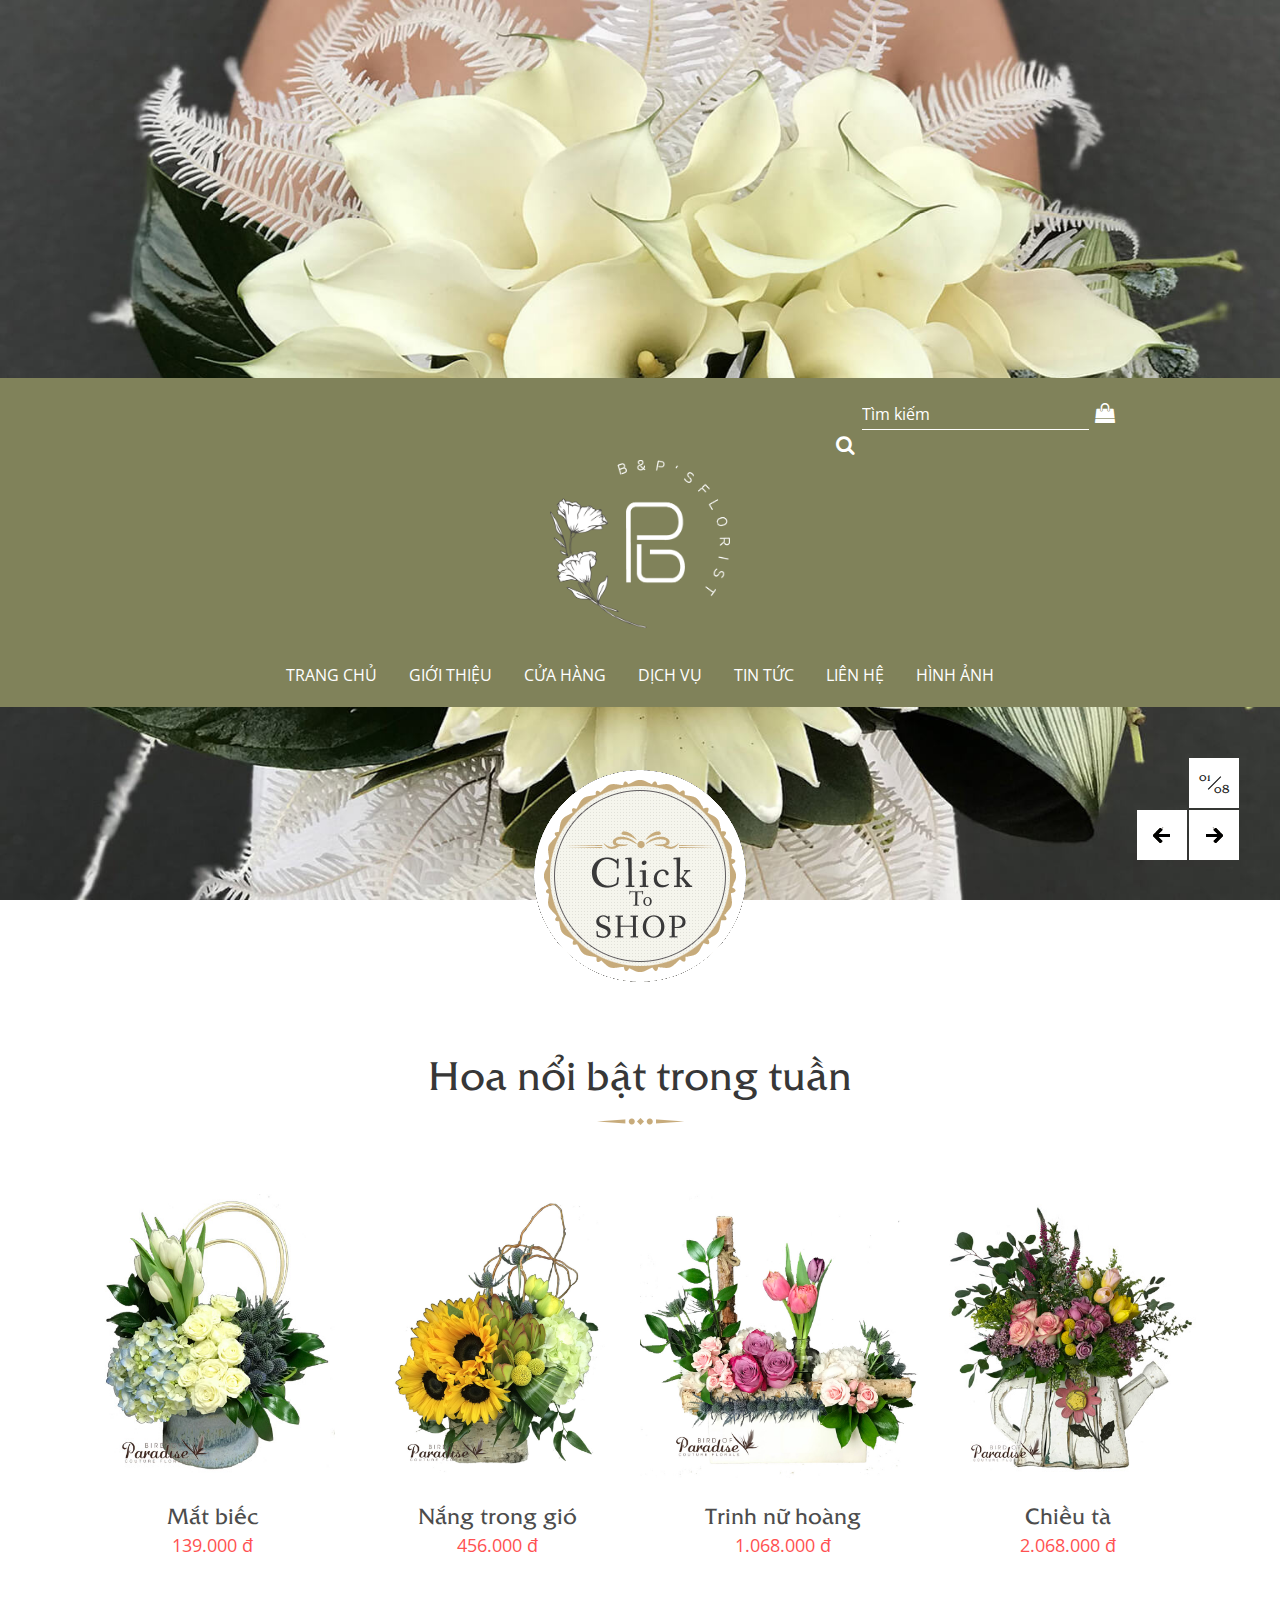
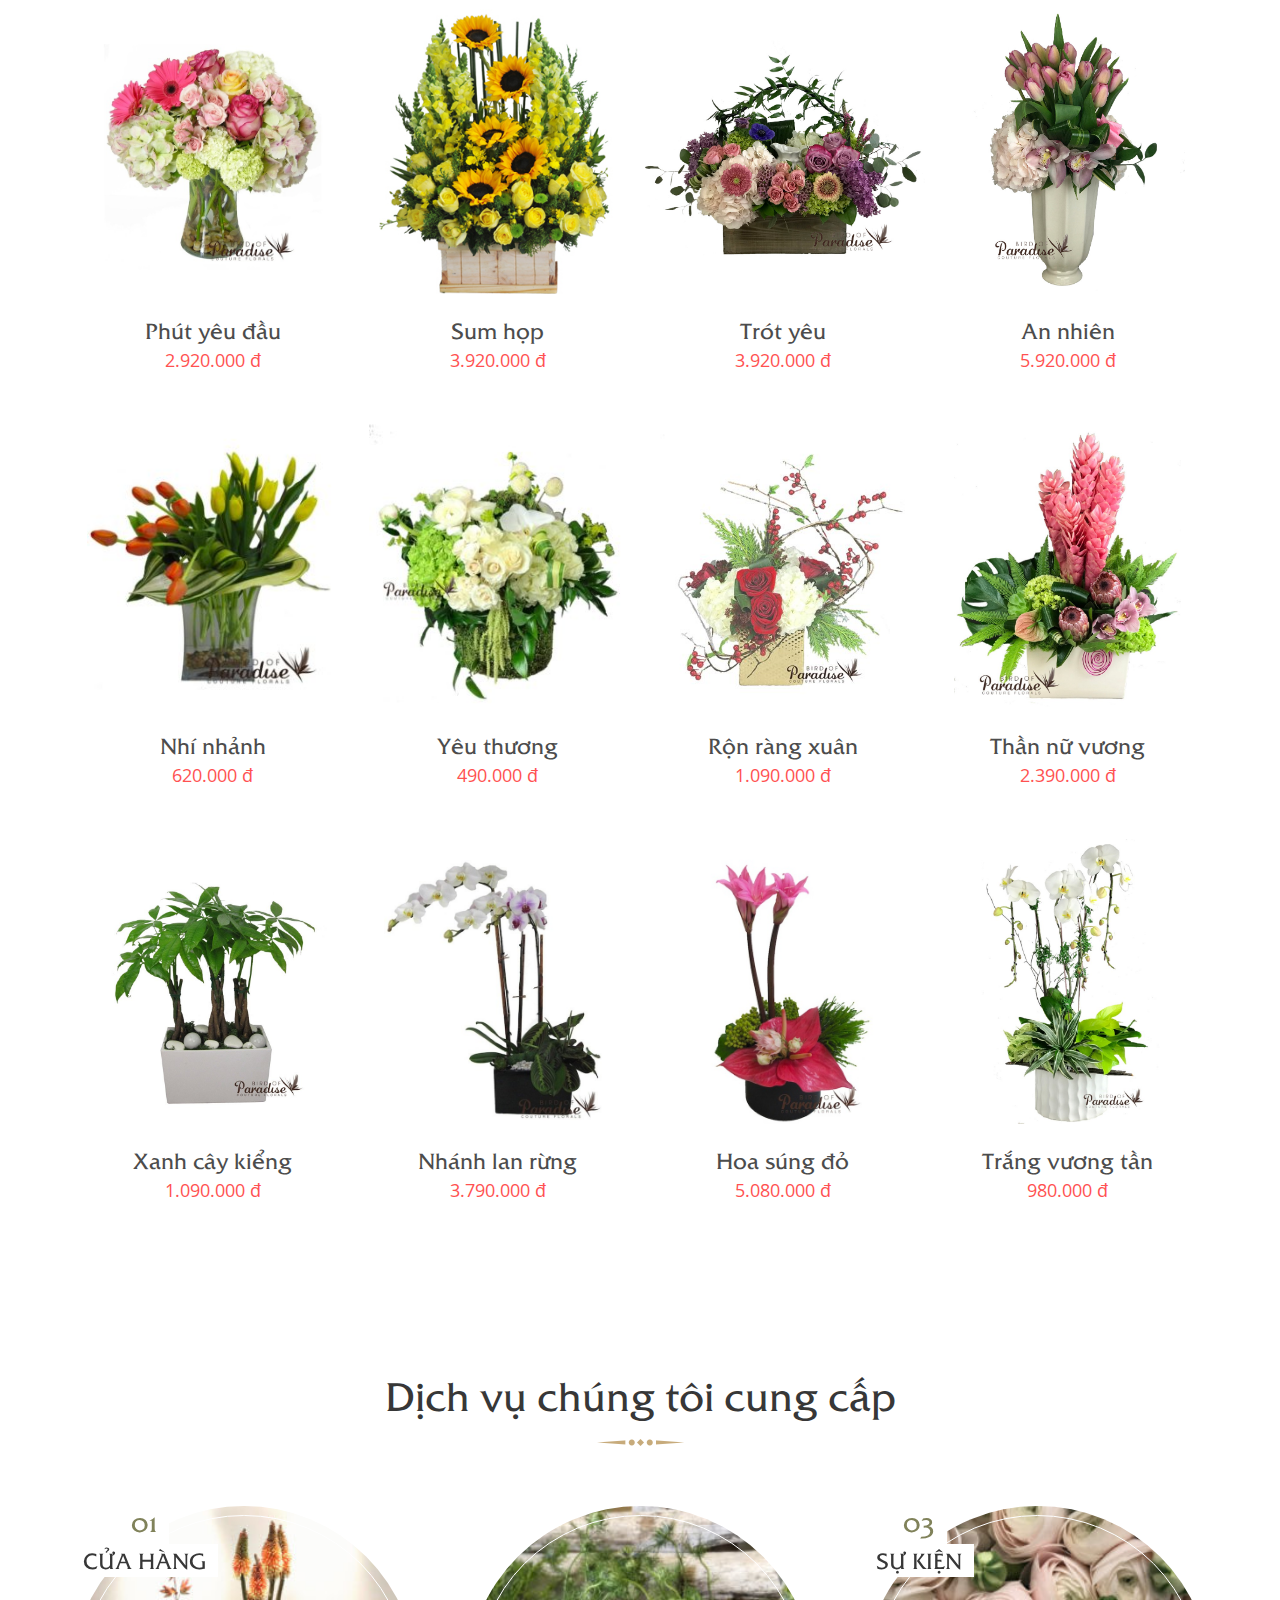
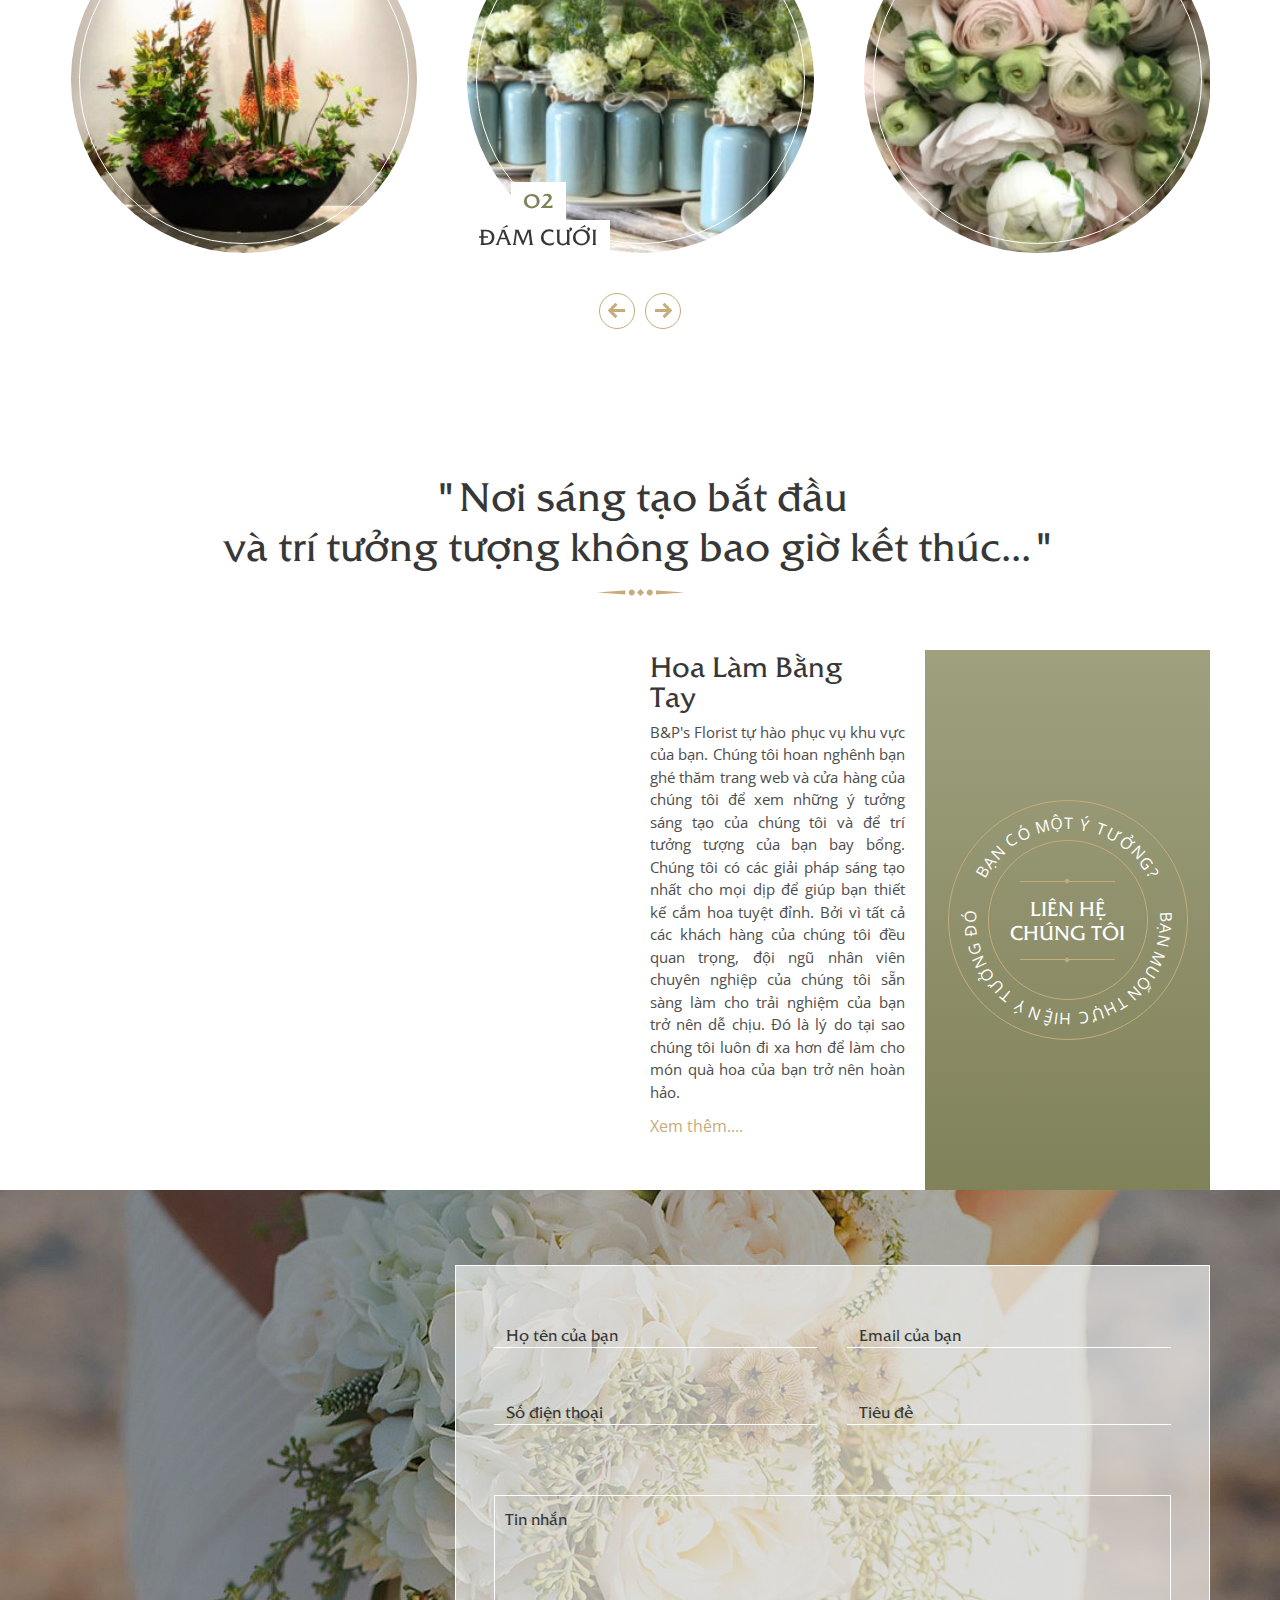
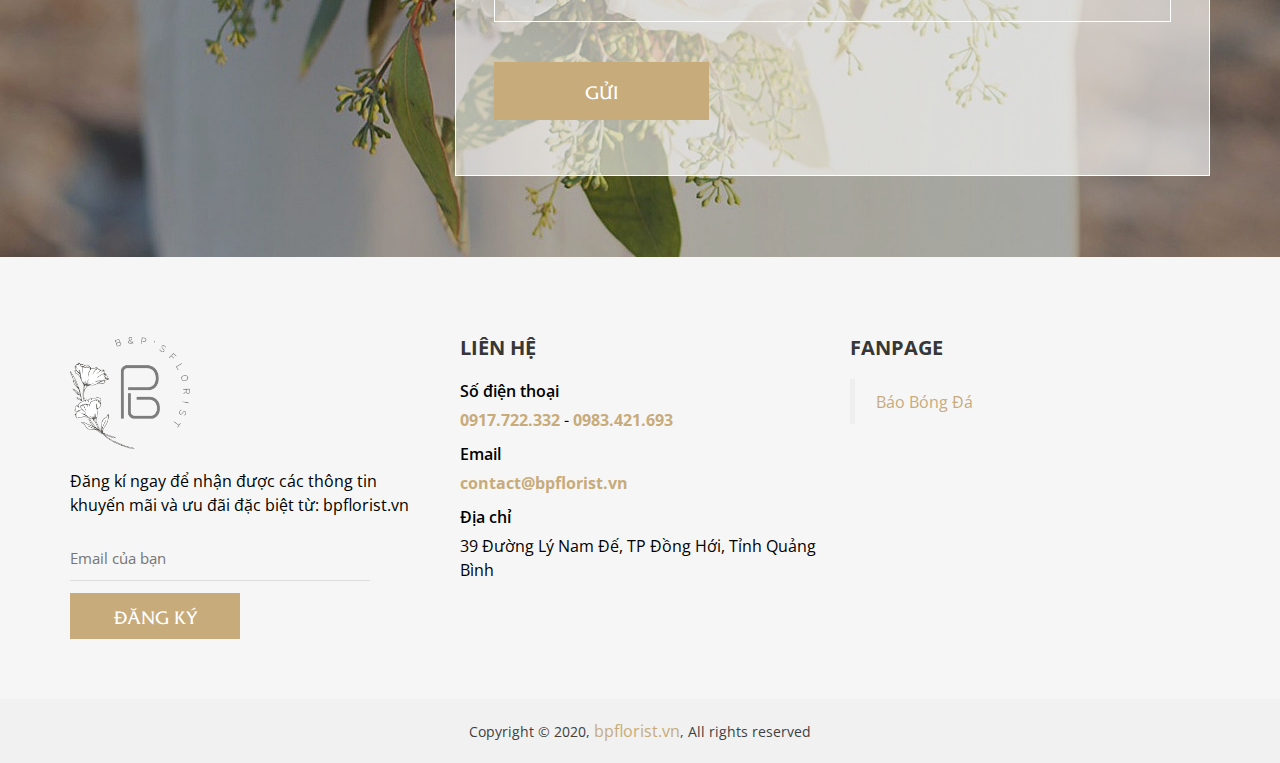
==== index.html @ 652dc24e "commit file len" ====
<!DOCTYPE html>
<html lang="en">
	
	<head>
		
		<meta charset="UTF-8">
<meta name="viewport" content="width=device-width, initial-scale=1.0">
<meta http-equiv="X-UA-Compatible" content="ie=edge">
<title>Home - B&P's Florist</title>
<link rel="icon" href="./favicon.ico" />
		<link href="https://fonts.googleapis.com/css?family=Open+Sans:300,300i,400,400i,600,700&display=swap&subset=vietnamese" rel="stylesheet">
<link rel="stylesheet" href="assets/css/slick.css" />
<link rel="stylesheet" href="assets/css/jquery.fancybox.min.css" />
<link rel="stylesheet" href="assets/css/owl.carousel.min.css" />
<link rel="stylesheet" href="assets/css/owl.theme.default.min.css" />
<!-- <link rel="stylesheet" href="assets/css/magnific-popup.css" /> -->
<link rel="stylesheet" href="assets/fonts/icons-custom/css/icons.css" />
<link rel="stylesheet" href="assets/css/vendor.css" />
<link rel="stylesheet" href="assets/css/main.css" />
	</head>

	<body>	
  <div class="page-wrap">
    
    <div id="header">
      <div id="banner-slider" class="banner-slider">
	<div class="list-banner-slider owl-carousel owl-theme" data-total="8">
		<div class="item-banner-slider">
			<div class="item-img" style="background-image: url(assets/images/banner-home/Slider1.jpg);">
			</div>
		</div>
		<div class="item-banner-slider">
			<div class="item-img" style="background-image: url(assets/images/banner-home/Slider2.jpg);">
			</div>
		</div>
		<div class="item-banner-slider">
			<div class="item-img" style="background-image: url(assets/images/banner-home/Slider3.jpg);">
			</div>
		</div>
		<div class="item-banner-slider">
			<div class="item-img" style="background-image: url(assets/images/banner-home/Slider4.jpg);">
			</div>
		</div>
		<div class="item-banner-slider">
			<div class="item-img" style="background-image: url(assets/images/banner-home/Slider5.jpg);">
			</div>
		</div>
		<div class="item-banner-slider">
			<div class="item-img" style="background-image: url(assets/images/banner-home/Slider6.jpg);">
			</div>
		</div>
		<div class="item-banner-slider">
			<div class="item-img" style="background-image: url(assets/images/banner-home/Slider7.jpg);">
			</div>
		</div>
		<div class="item-banner-slider">
			<div class="item-img" style="background-image: url(assets/images/banner-home/Slider8.jpg);">
			</div>
		</div>
	</div>
</div>
      <div class="head-page ">
  	<div class="container">
  		<div class="head-top d-flex flex-center">
  			<div class="logo-mobile hidden-pc">
  				<a href="#">
  					<img src="assets/images/logo-circle.png" alt="">
  				</a>
  			</div>
  			<div class="search-shop-info d-flex">
  				<div class="group-search">
  					<form action="">
  						<input class="input-search" type="search" placeholder="Tìm kiếm" value="" name="s">
  						<button type="submit" value="Search" class="btn-search">
  							<i class="icons icon-search"></i>
  						</button>
  					</form>
  				</div>
  				<a href="#" class="shopping" title="Giỏ hàng">
  					<i class="icons icon-shopping-bag"></i>
  				</a>
  				<!-- <a href="#" class="info-user">
  					<i class="icons icon-user-circle-o"></i>
  				</a> -->
  			</div>

  		</div>
  		<div class="logo-pc text-center hidden-m">
  			<a href="#">
  				<img src="assets/images/logo-circle.png" alt="">
  			</a>
  		</div>
  		<div class="logo-scroll">
  			<a href="#">
  				<img src="assets/images/logo-circle.png" alt="">
  			</a>
  		</div>
			<nav class="head-menu">
				<span class="button-menu-mobile  hidden-pc">
					<i class="icons icon-menu"></i>
				</span>
				<ul class="head-menu-ul f-open-sans">
					<li class="menu-item">
						<a href="#" class="link-parent linear-3s text-uppercase">Trang chủ</a>
					</li>
					<li class="menu-item">
						<a href="#about" class="link-parent linear-3s text-uppercase">Giới thiệu</a>
					</li>
					<li class="menu-item menu-item-has-child">
						<a href="#" class="link-parent linear-3s text-uppercase">Cửa hàng</a>
						<span class="submenu-plus">
							<i class="icons icon-plus-circled"></i>
							<i class="icons icon-minus-circled"></i>
						</span>
						<ul class="sub-menu">
							<li class="menu-item">
								<a href="#" class="text-uppercase">Sinh nhật</a>
							</li>
							<li class="menu-item">
								<a href="#" class="text-uppercase">Giáng sinh</a>
							</li>
							<li class="menu-item">
								<a href="#" class="text-uppercase">Lam tinh khôi</a>
							</li>
							<li class="menu-item">
								<a href="#" class="text-uppercase">Tối thăng hoa</a>
							</li>
							<li class="menu-item">
								<a href="#" class="text-uppercase">Hồng phát</a>
							</li>
							<li class="menu-item">
								<a href="#" class="text-uppercase">Thôi nôi</a>
							</li>
							<li class="menu-item">
								<a href="#" class="text-uppercase">Sắc tím hồng</a>
							</li>
							<li class="menu-item">
								<a href="#" class="text-uppercase">Nắng chiều buông</a>
							</li>
						</ul>
					</li>
					<li class="menu-item">
						<a href="#services" class="link-parent linear-3s text-uppercase">Dịch vụ</a>
					</li>
					<li class="menu-item">
						<a href="#" class="link-parent linear-3s text-uppercase">Tin tức</a>
					</li>
					<li class="menu-item">
						<a href="#contact" class="link-parent linear-3s text-uppercase">Liên hệ</a>
					</li>
					<li class="menu-item">
						<a href="#" class="link-parent linear-3s text-uppercase">Hình ảnh</a>
					</li>
				</ul>
			</nav>
  	</div>
</div>

    </div>
    <div class="click-to-shop text-center">
	<div class="container">
		<a href="/products.html" class="link-to-shop">
			
		</a>
	</div>
</div>
  	<div class="content-sort">
  		<section id="lasted-post" class="section lasted-post">
	<div id="awe-lasted-post" class="aw-section section-wrap">
		<div class="container">
			<div class="title text-center awe-header">
	      <h2 class="title-text f-utm-gods-word">Hoa nổi bật trong tuần</h2>
	      <div class="line-title"></div>
	  	</div>

	  	<div class="latest-post-content">
				<div class="col-xs-6 col-md-3 lated-flower">
					<a href="/abc">
						<div class="item-flower text-center">
						<div class="image-wrap">
							<img src="assets/images/product-home/1487M.jpg" alt="">
							<div class="icon linear-3s">
								<spanpan class="zoom popup-with-zoom-anim view"  data-effect="mfp-zoom-in"><i class="icons icon-eye"></i></spaspan>
							</div>
							<div class="mark linear-3s"></div>
						</div>
						<div class="caption linear-3s">
							<p class="big f-utm-gods-word">Mắt biếc</p>
							<div class="lasted-price ">139.000 đ</div>
						</div>
					</div>
					</a>
				</div>
				<!-- @ import popup/product -->

				<div class="col-xs-6 col-md-3 lated-flower">
					<a href="#cde">
						<div class="item-flower text-center">
							<div class="image-wrap">
								<img src="assets/images/product-home/1555M-776x1024.jpg" alt="">
								<div class="icon linear-3s">
									<span class="zoom popup-with-zoom-anim view"  data-effect="mfp-zoom-in"><i class="icons icon-eye"></i></span>
								</div>
								<div class="mark linear-3s"></div>
							</div>
							<div class="caption linear-3s">
								<p class="big f-utm-gods-word">Nắng trong gió</p>
								<div class="lasted-price ">456.000 đ</div>
							</div>
						</div>
					</a>
				</div>

				<div class="col-xs-6 col-md-3 lated-flower">
					<a href="#iii">
						<div class="item-flower text-center">
							<div class="image-wrap">
								<img src="assets/images/product-home/1496M.jpg" alt="">
								<div class="icon linear-3s">
									<span class="zoom popup-with-zoom-anim view" ><i class="icons icon-eye"></i></span>
								</div>
								<div class="mark linear-3s"></div>
							</div>
							<div class="caption linear-3s">
								<p class="big f-utm-gods-word">Trinh nữ hoàng</p>
								<div class="lasted-price ">1.068.000 đ</div>
							</div>
						</div>
					</a>
				</div>
				<div class="col-xs-6 col-md-3 lated-flower">
					<div class="item-flower text-center">
						<div class="image-wrap">
							<img src="assets/images/product-home/1478M.jpg" alt="">
							<div class="icon linear-3s">
								<span class="zoom popup-with-zoom-anim view"><i class="icons icon-eye"></i></span>
							</div>
							<div class="mark linear-3s"></div>
						</div>
						<div class="caption linear-3s">
							<p class="big f-utm-gods-word">Chiều tà</p>
							<div class="lasted-price ">2.068.000 đ</div>
						</div>
					</div>
				</div>

				<div class="col-xs-6 col-md-3 lated-flower">
					<div class="item-flower text-center">
						<div class="image-wrap">
							<img src="assets/images/product-home/products-115.jpg" alt="">
							<div class="icon linear-3s">
								<span class="zoom popup-with-zoom-anim view"><i class="icons icon-eye"></i></span>
							</div>
							<div class="mark linear-3s"></div>
						</div>
						<div class="caption linear-3s">
							<p class="big f-utm-gods-word">Phút yêu đầu</p>
							<div class="lasted-price ">2.920.000 đ</div>
						</div>
					</div>
				</div>

				<div class="col-xs-6 col-md-3 lated-flower">
					<div class="item-flower text-center">
						<div class="image-wrap">
							<img src="assets/images/product-home/4520_shop-hoa-tuoi.jpg" alt="">
							<div class="icon linear-3s">
								<span class="zoom popup-with-zoom-anim view"><i class="icons icon-eye"></i></span>
							</div>
							<div class="mark linear-3s"></div>
						</div>
						<div class="caption linear-3s">
							<p class="big f-utm-gods-word">Sum họp</p>
							<div class="lasted-price ">3.920.000 đ</div>
						</div>
					</div>
				</div>

				<div class="col-xs-6 col-md-3 lated-flower">
					<div class="item-flower text-center">
						<div class="image-wrap">
							<img src="assets/images/product-home/1581M.jpg" alt="">
							<div class="icon linear-3s">
								<span class="zoom popup-with-zoom-anim view"><i class="icons icon-eye"></i></span>
							</div>
							<div class="mark linear-3s"></div>
						</div>
						<div class="caption linear-3s">
							<p class="big f-utm-gods-word">Trót yêu</p>
							<div class="lasted-price ">3.920.000 đ</div>
						</div>
					</div>
				</div>

				<div class="col-xs-6 col-md-3 lated-flower">
					<div class="item-flower text-center">
						<div class="image-wrap">
							<img src="assets/images/product-home/1576M.jpg" alt="">
							<div class="icon linear-3s">
								<span class="zoom popup-with-zoom-anim view"><i class="icons icon-eye"></i></span>
							</div>
							<div class="mark linear-3s"></div>
						</div>
						<div class="caption linear-3s">
							<p class="big f-utm-gods-word">An nhiên</p>
							<div class="lasted-price ">5.920.000 đ</div>
						</div>
					</div>
				</div>


				<div class="col-xs-6 col-md-3 lated-flower">
					<div class="item-flower text-center">
						<div class="image-wrap">
							<img src="assets/images/product-home/products-228-2-264x300.jpg" alt="">
							<div class="icon linear-3s">
								<span class="zoom popup-with-zoom-anim view"><i class="icons icon-eye"></i></span>
							</div>
							<div class="mark linear-3s"></div>
						</div>
						<div class="caption linear-3s">
							<p class="big f-utm-gods-word">Nhí nhảnh</p>
							<div class="lasted-price ">620.000 đ</div>
						</div>
					</div>
				</div>

				<div class="col-xs-6 col-md-3 lated-flower">
					<div class="item-flower text-center">
						<div class="image-wrap">
							<img src="assets/images/product-home/9882L-295x327.jpg" alt="">
							<div class="icon linear-3s">
								<span class="zoom popup-with-zoom-anim view"><i class="icons icon-eye"></i></span>
							</div>
							<div class="mark linear-3s"></div>
						</div>
						<div class="caption linear-3s">
							<p class="big f-utm-gods-word">Yêu thương</p>
							<div class="lasted-price ">490.000 đ</div>
						</div>
					</div>
				</div>

				<div class="col-xs-6 col-md-3 lated-flower">
					<div class="item-flower text-center">
						<div class="image-wrap">
							<img src="assets/images/product-home/products-Christmas_Twist_5a31ea9ca78d5.jpg" alt="">
							<div class="icon linear-3s">
								<span class="zoom popup-with-zoom-anim view"><i class="icons icon-eye"></i></span>
							</div>
							<div class="mark linear-3s"></div>
						</div>
						<div class="caption linear-3s">
							<p class="big f-utm-gods-word">Rộn ràng xuân</p>
							<div class="lasted-price ">1.090.000 đ</div>
						</div>
					</div>
				</div>

				<div class="col-xs-6 col-md-3 lated-flower">
					<div class="item-flower text-center">
						<div class="image-wrap">
							<img src="assets/images/product-home/0523L.jpg" alt="">
							<div class="icon linear-3s">
								<span class="zoom popup-with-zoom-anim view"><i class="icons icon-eye"></i></span>
							</div>
							<div class="mark linear-3s"></div>
						</div>
						<div class="caption linear-3s">
							<p class="big f-utm-gods-word">Thần nữ vương</p>
							<div class="lasted-price ">2.390.000 đ</div>
						</div>
					</div>
				</div>

				<div class="col-xs-6 col-md-3 lated-flower">
					<div class="item-flower text-center">
						<div class="image-wrap">
							<img src="assets/images/product-home/products-Tri_Money_Tree_C_5348868b57c8b-2.jpg" alt="">
							<div class="icon linear-3s">
								<span class="zoom popup-with-zoom-anim view"><i class="icons icon-eye"></i></span>
							</div>
							<div class="mark linear-3s"></div>
						</div>
						<div class="caption linear-3s">
							<p class="big f-utm-gods-word">Xanh cây kiểng</p>
							<div class="lasted-price ">1.090.000 đ</div>
						</div>
					</div>
				</div>

				<div class="col-xs-6 col-md-3 lated-flower">
					<div class="item-flower text-center">
						<div class="image-wrap">
							<img src="assets/images/product-home/products-250-2.jpg" alt="">
							<div class="icon linear-3s">
								<span class="zoom popup-with-zoom-anim view"><i class="icons icon-eye"></i></span>
							</div>
							<div class="mark linear-3s"></div>
						</div>
						<div class="caption linear-3s">
							<p class="big f-utm-gods-word">Nhánh lan rừng</p>
							<div class="lasted-price ">3.790.000 đ</div>
						</div>
					</div>
				</div>

				<div class="col-xs-6 col-md-3 lated-flower">
					<div class="item-flower text-center">
						<div class="image-wrap">
							<img src="assets/images/product-home/products-157-2.jpg" alt="">
							<div class="icon linear-3s">
								<span class="zoom popup-with-zoom-anim view"><i class="icons icon-eye"></i></span>
							</div>
							<div class="mark linear-3s"></div>
						</div>
						<div class="caption linear-3s">
							<p class="big f-utm-gods-word">Hoa súng đỏ</p>
							<div class="lasted-price ">5.080.000 đ</div>
						</div>
					</div>
				</div>

				<div class="col-xs-6 col-md-3 lated-flower">
					<div class="item-flower text-center">
						<div class="image-wrap">
							<img src="assets/images/product-home/0507L.jpg" alt="">
							<div class="icon linear-3s">
								<span class="zoom popup-with-zoom-anim view"><i class="icons icon-eye"></i></span>
							</div>
							<div class="mark linear-3s"></div>
						</div>
						<div class="caption linear-3s">
							<p class="big f-utm-gods-word">Trắng vương tần</p>
							<div class="lasted-price ">980.000 đ</div>
						</div>
					</div>
				</div>

			</div>

		</div>
	</div>
</section>
  		<section id="services" class="section services">
	<div id="awe-services" class="aw-section section-wrap">
		<div class="container">
			<div class="title text-center awe-header">
	      <h2 class="title-text f-utm-gods-word">Dịch vụ chúng tôi cung cấp</h2>
	      <div class="line-title"></div>
	  	</div>
	  	<div class="list-services owl-carousel owl-theme">

	  		<div class="item-services">
	  			<a href="#">
	  				<div class="image-sv">
		  				<img class="img-circle" src="assets/images/service-home/Corp04a-295x295.jpg" alt="">
		  			</div>
		  			<div class="caption-sv f-utm-gods-word text-center">
		  				<p class="number-item-sv">01</p>
		  				<h3 class="name-item-sv text-uppercase">Cửa Hàng</h3>
		  			</div>
	  			</a>
	  		</div>

	  		<div class="item-services">
	  			<a href="#">
	  				<div class="image-sv">
		  				<img class="img-circle" src="assets/images/service-home/Events03-1-295x295.jpg" alt="">
		  			</div>
		  			<div class="caption-sv f-utm-gods-word text-center">
		  				<p class="number-item-sv">02</p>
		  				<h3 class="name-item-sv text-uppercase">Đám Cưới</h3>
		  			</div>
	  			</a>
	  		</div>

	  		<div class="item-services">
	  			<div class="image-sv">
	  				<img class="img-circle" src="assets/images/service-home/shop01-1-295x295.jpg" alt="">
	  			</div>
	  			<div class="caption-sv f-utm-gods-word text-center">
	  				<p class="number-item-sv">03</p>
	  				<h3 class="name-item-sv text-uppercase">Sự Kiện</h3>
	  			</div>
	  		</div>

	  		<div class="item-services">
	  			<div class="image-sv">
	  				<img class="img-circle" src="assets/images/service-home/Wrap05b-1-295x295.jpg" alt="">
	  			</div>
	  			<div class="caption-sv f-utm-gods-word text-center">
	  				<p class="number-item-sv">04</p>
	  				<h3 class="name-item-sv text-uppercase">Công Ty</h3>
	  			</div>
	  		</div>

	  		<div class="item-services">
	  			<div class="image-sv">
	  				<img class="img-circle" src="assets/images/service-home/Holiday06-295x295.jpg" alt="">
	  			</div>
	  			<div class="caption-sv f-utm-gods-word text-center">
	  				<p class="number-item-sv">05</p>
	  				<h3 class="name-item-sv text-uppercase">Bó Hoa</h3>
	  			</div>
	  		</div>

	  		<div class="item-services">
	  			<div class="image-sv">
	  				<img class="img-circle" src="assets/images/service-home/wedding02-295x295.jpg" alt="">
	  			</div>
	  			<div class="caption-sv f-utm-gods-word text-center">
	  				<p class="number-item-sv">06</p>
	  				<h3 class="name-item-sv text-uppercase">Lễ Hội</h3>
	  			</div>
	  		</div>

	  		<div class="item-services">
	  			<div class="image-sv">
	  				<img class="img-circle" src="assets/images/service-home/Delivery07grey-295x295.jpg" alt="">
	  			</div>
	  			<div class="caption-sv f-utm-gods-word text-center">
	  				<p class="number-item-sv">07</p>
	  				<h3 class="name-item-sv text-uppercase">Giao Hàng</h3>
	  			</div>
	  		</div>

	  	</div>
		</div>
	</div>
</section>
  		<section class="section about" id="about">
	<div id="awe-about" class="aw-section section-wrap">
		<div class="container">
			<div class="title text-center awe-header">
	      <h2 class="title-text f-utm-gods-word">"Nơi sáng tạo bắt đầu<br> và trí tưởng tượng không bao giờ kết thúc..."</h2>
	      <div class="line-title"></div>
	  	</div>
			<div class="about-content">
				<div class="about-video">
					<div class="embed-responsive">
						<iframe class="embed-responsive-item" src="//www.youtube.com/embed/HeMQYr7pz-o?rel=0" frameborder="0" allowfullscreen></iframe>
					</div>
				</div>
				<div class="about-content-text">
					<div class="text-wrap">
						<h5 class="">Hoa Làm Bằng Tay</h5>
						<p class="about-text-des">
							B&P's Florist tự hào phục vụ khu vực của bạn. Chúng tôi hoan nghênh bạn ghé thăm trang web và cửa hàng của chúng tôi để xem những ý tưởng sáng tạo của chúng tôi và để trí tưởng tượng của bạn bay bổng. Chúng tôi có các giải pháp sáng tạo nhất cho mọi dịp để giúp bạn thiết kế cắm hoa tuyệt đỉnh. Bởi vì tất cả các khách hàng của chúng tôi đều quan trọng, đội ngũ nhân viên chuyên nghiệp của chúng tôi sẵn sàng làm cho trải nghiệm của bạn trở nên dễ chịu. Đó là lý do tại sao chúng tôi luôn đi xa hơn để làm cho món quà hoa của bạn trở nên hoàn hảo.
						</p>
						<a href="#">Xem thêm....</a>
					</div>
					<div class="about-to-contact d-flex">
						<a href="#contact" class="text-uppercase">
		          <p id="contact-up" class="contact-up text-ci text-ci-1">BẠN CÓ MỘT Ý TƯỞNG?</p>
		          <p id="contact-sub" class="contact-sub text-ci text-ci-2">BẠN MUỐN THỰC HIỆN Ý TƯỞNG ĐÓ</p>                                            
		          <div class="text-italic">
		          <h6>
		              <span class="contact-title center-ci">Liên hệ chúng tôi</span>
		              <span class="line line-1"></span>
		              <span class="line line-2"></span>
		          </h6>
		          </div>
	      		</a>
					</div>
				</div>
			</div>
		</div>
	</div>
</section>

  		<section id="contact" class="section contact">
	<div id="awe-contact" class="aw-section section-wrap awe-background">
		<div class="container">
			<div class="contact-row row">
				
				<div class="col-sm-4 col-md-4 ct-left">
					<div class="contact-address">
						<div class="gmap_canvas">
							<iframe width="100%" height="511" id="gmap_canvas" src="https://maps.google.com/maps?q=18%20l%C3%BD%20nam%20%C4%91%E1%BA%BF%2C%20%C4%91%E1%BB%93ng%20h%E1%BB%9Bi%2C%20qu%E1%BA%A3ng%20b%C3%ACnh&t=k&z=17&ie=UTF8&iwloc=&output=embed" frameborder="0" scrolling="no" marginheight="0" marginwidth="0">
							</iframe>
						</div>
					</div>
				</div>
				
				<div class="col-sm-8 col-md-8 ct-right">
					<div class="contact-form-data">
						<form action="">

							<div class="row">
								<div class="col-sm-6">
									<div class="form-group">
								    <input type="text" class="form-control" name="full_name" id="" required="true" placeholder="Họ tên của bạn">
								  </div>
								</div>
								<div class="col-sm-6">
									<div class="form-group">
								    <input type="email" class="form-control" name="last_name" id="" required="true" placeholder="Email của bạn">
								  </div>
								</div>
							</div>

							<div class="row">
								<div class="col-sm-6">
									<div class="form-group">
								    <input type="tel" class="form-control" name="last_name" id="" required="true" placeholder="Số điện thoại">
								  </div>
								</div>
								<div class="col-sm-6">
									<div class="form-group">
								    <input type="text" class="form-control" name="first_name" id="" required="true" placeholder="Tiêu đề">
								  </div>
								</div>
							</div>

							<div class="form-group">
		            <textarea class="form-control" name="your-message" rows="10" class="w" required="true" aria-invalid="false" placeholder="Tin nhắn"></textarea>
		          </div>
							
						  <button type="submit" class="btn btn-primary linear-3s">Gửi</button>
						</form>
					</div>
				</div>
			</div>
		</div>
	</div>
</section>
      
  	</div>
  </div>
	<footer id="footer">
  
  <div class="footer-top section-pb section-pt-60">
  	<div class="container">
  		<div class="row">
  			<div class="col-sm-6 col-md-4">
  				<div class="widget-footer footer-subscribe">
  					<div class="footer-logo">
  						<a href="#">
	  						<img src="assets/images/logo-circle-bk.png" alt="">
	  					</a>
  					</div>
  					<p class="txt-subscribe">Đăng kí ngay để nhận được các thông tin khuyến mãi và ưu đãi đặc biệt từ: bpflorist.vn</p>
  					<div class="footer-newsletter">
  						<input type="text" placeholder="Email của bạn" class="text-newsletter">
  						<input type="submit" value="Đăng ký" class="btn btn-register">
  					</div>
  				</div>
  			</div>
  			<div class="col-sm-6 col-md-4">
  				<div class="widget-footer footer-contact">
  					<h6 class="title-widget text-uppercase f-open-sans">Liên hệ</h6>
  					<ul class="list-footer-contact">
  						<li>
  							<label>Số điện thoại</label>
  							<a href="tel:0917722332">0917.722.332</a> -  <a href="tel:0983421693">0983.421.693</a>
  						</li>
  						<li>
  							<label>Email</label>
  							<a href="#">contact@bpflorist.vn</a>
  						</li>
  						<li>
  							<label>Địa chỉ</label>
  							<p href="#">39 Đường Lý Nam Đế, TP Đồng Hới, Tỉnh Quảng Bình</p>
  						</li>
  					</ul>
  				</div>
  			</div>

  			<div class="col-sm-12 col-md-4">
  				<div class="widget-footer footer-fanpage">
  					<h6 class="title-widget text-uppercase f-open-sans">Fanpage</h6>
  					<div class="box-main-fanpage">
  						<div class="fb-page" data-href="https://www.facebook.com/BaoBongDa/" data-tabs="timeline" data-width="" data-height="300" data-small-header="true" data-adapt-container-width="true" data-hide-cover="false" data-show-facepile="true"><blockquote cite="https://www.facebook.com/BaoBongDa/" class="fb-xfbml-parse-ignore"><a href="https://www.facebook.com/BaoBongDa/">Báo Bóng Đá</a></blockquote></div>
  					</div>
  				</div>
  			</div>
  		</div>
  	</div>
  </div>
  <div class="footer-bottom">
  	<div class="container">
	    <div class="row">
	    	<div class="col-sm-12">
	    		<p class="copyright text-center">Copyright © 2020, <a href="#">bpflorist.vn</a>, All rights reserved</p>
	    	</div>
	    </div>
	  </div>
  </div>
</footer>
<a id="scrollUp" class="linear-3s" ><i class="icons icon-up-open"></i></a>
  <script src="assets/js/jquery-3.4.1.min.js"></script>
<script src="assets/js/jquery.fancybox.min.js"></script>
<script src="assets/js/circletype.min.js"></script>
<script src="assets/js/isotope.pkgd.min.js"></script>
<script src="assets/js/jquery.easing.min.js"></script>
<script src="assets/js/slick.min.js"></script>
<script src="assets/js/owl.carousel.min.js"></script>
<!-- <script src="assets/js/jquery.magnific-popup.min.js"></script> -->
<!-- <script src="assets/js/vendor.js"></script> -->
<script src="assets/js/app.js"></script>


  <script>
    /*==============================
        cycle text contact
    ==============================*/

    const contact_up = new CircleType(document.getElementById('contact-up')).radius(110);
    const contact_sub = new CircleType(document.getElementById('contact-sub')).radius(110);

    // social
    // const follow_1 = new CircleType(document.getElementById('follow_1')).radius(46);
    // const contact_1 = new CircleType(document.getElementById('contact_1')).radius(42);

    // const follow_2 = new CircleType(document.getElementById('follow_2')).radius(46);
    // const contact_2 = new CircleType(document.getElementById('contact_2')).radius(42);

    // const follow_3 = new CircleType(document.getElementById('follow_3')).radius(46);
    // const contact_3= new CircleType(document.getElementById('contact_3')).radius(42);
  </script>

  <div id="fb-root"></div>
  <script async defer crossorigin="anonymous" src="https://connect.facebook.net/vi_VN/sdk.js#xfbml=1&version=v5.0"></script>
	</body>
</html>
---- assets/fonts/icons-custom/css/icons.css ----
@font-face {
  font-family: 'icons';
  src: url('../font/icons.eot?54293209');
  src: url('../font/icons.eot?54293209#iefix') format('embedded-opentype'),
       url('../font/icons.woff2?54293209') format('woff2'),
       url('../font/icons.woff?54293209') format('woff'),
       url('../font/icons.ttf?54293209') format('truetype'),
       url('../font/icons.svg?54293209#icons') format('svg');
  font-weight: normal;
  font-style: normal;
}
/* Chrome hack: SVG is rendered more smooth in Windozze. 100% magic, uncomment if you need it. */
/* Note, that will break hinting! In other OS-es font will be not as sharp as it could be */
/*
@media screen and (-webkit-min-device-pixel-ratio:0) {
  @font-face {
    font-family: 'icons';
    src: url('../font/icons.svg?54293209#icons') format('svg');
  }
}
*/
 
 [class^="icon-"]:before, [class*=" icon-"]:before {
  font-family: "icons";
  font-style: normal;
  font-weight: normal;
  speak: none;
 
  display: inline-block;
  text-decoration: inherit;
  width: 1em;
  margin-right: .2em;
  text-align: center;
  /* opacity: .8; */
 
  /* For safety - reset parent styles, that can break glyph codes*/
  font-variant: normal;
  text-transform: none;
 
  /* fix buttons height, for twitter bootstrap */
  line-height: 1em;
 
  /* Animation center compensation - margins should be symmetric */
  /* remove if not needed */
  margin-left: .2em;
 
  /* you can be more comfortable with increased icons size */
  /* font-size: 120%; */
 
  /* Font smoothing. That was taken from TWBS */
  -webkit-font-smoothing: antialiased;
  -moz-osx-font-smoothing: grayscale;
 
  /* Uncomment for 3D effect */
  /* text-shadow: 1px 1px 1px rgba(127, 127, 127, 0.3); */
}
 
.icon-play:before { content: '\e800'; } /* '' */
.icon-pause:before { content: '\e801'; } /* '' */
.icon-eye:before { content: '\e802'; } /* '' */
.icon-search:before { content: '\e803'; } /* '' */
.icon-mail:before { content: '\e804'; } /* '' */
.icon-plus-circled:before { content: '\e805'; } /* '' */
.icon-minus-circled:before { content: '\e806'; } /* '' */
.icon-up-open:before { content: '\e807'; } /* '' */
.icon-down-open:before { content: '\e808'; } /* '' */
.icon-left-open:before { content: '\e809'; } /* '' */
.icon-right-open:before { content: '\e80a'; } /* '' */
.icon-plus:before { content: '\e80b'; } /* '' */
.icon-minus:before { content: '\e80c'; } /* '' */
.icon-phone:before { content: '\e80d'; } /* '' */
.icon-phone-1:before { content: '\e80e'; } /* '' */
.icon-menu:before { content: '\f008'; } /* '' */
.icon-twitter:before { content: '\f099'; } /* '' */
.icon-facebook:before { content: '\f09a'; } /* '' */
.icon-gplus:before { content: '\f0d5'; } /* '' */
.icon-linkedin:before { content: '\f0e1'; } /* '' */
.icon-youtube-play:before { content: '\f16a'; } /* '' */
.icon-instagram:before { content: '\f16d'; } /* '' */
.icon-yelp:before { content: '\f1e9'; } /* '' */
.icon-shopping-bag:before { content: '\f290'; } /* '' */
.icon-user-circle-o:before { content: '\f2be'; } /* '' */
---- assets/css/vendor.css ----
@font-face {
  font-family: 'utm_gods_word';
  src: url("../fonts/webfonts/umtgodswordr.eot");
  src: url("../fonts/webfonts/umtgodswordr.eot?#iefix") format("embedded-opentype"), url("../fonts/webfonts/umtgodswordr.woff") format("woff"), url("../fonts/webfonts/umtgodswordr.ttf") format("truetype"), url("../fonts/webfonts/umtgodswordr.svg#Muli-Bold") format("svg");
  font-weight: bold;
  font-style: normal; }

@font-face {
  font-family: 'utm_gods_word_bold';
  src: url("../fonts/webfonts/umtgodswordbold.eot");
  src: url("../fonts/webfonts/umtgodswordbold.eot?#iefix") format("embedded-opentype"), url("../fonts/webfonts/umtgodswordbold.woff") format("woff"), url("../fonts/webfonts/umtgodswordbold.ttf") format("truetype"), url("../fonts/webfonts/umtgodswordbold.svg#Muli-Light") format("svg");
  font-weight: 300;
  font-style: normal; }

/*! normalize.css v3.0.3 | MIT License | github.com/necolas/normalize.css */
html {
  font-family: sans-serif;
  -ms-text-size-adjust: 100%;
  -webkit-text-size-adjust: 100%; }

body {
  margin: 0; }

article,
aside,
details,
figcaption,
figure,
footer,
header,
hgroup,
main,
menu,
nav,
section,
summary {
  display: block; }

audio,
canvas,
progress,
video {
  display: inline-block;
  vertical-align: baseline; }

audio:not([controls]) {
  display: none;
  height: 0; }

[hidden],
template {
  display: none; }

a {
  background-color: transparent; }

a:active,
a:hover {
  outline: 0; }

abbr[title] {
  border-bottom: 1px dotted; }

b,
strong {
  font-weight: bold; }

dfn {
  font-style: italic; }

h1 {
  font-size: 2em;
  margin: 0.67em 0; }

mark {
  background: #ff0;
  color: #000; }

small {
  font-size: 80%; }

sub,
sup {
  font-size: 75%;
  line-height: 0;
  position: relative;
  vertical-align: baseline; }

sup {
  top: -0.5em; }

sub {
  bottom: -0.25em; }

img {
  border: 0; }

svg:not(:root) {
  overflow: hidden; }

figure {
  margin: 1em 40px; }

hr {
  -webkit-box-sizing: content-box;
  box-sizing: content-box;
  height: 0; }

pre {
  overflow: auto; }

code,
kbd,
pre,
samp {
  font-family: monospace, monospace;
  font-size: 1em; }

button,
input,
optgroup,
select,
textarea {
  color: inherit;
  font: inherit;
  margin: 0; }

button {
  overflow: visible; }

button,
select {
  text-transform: none; }

button,
html input[type="button"],
input[type="reset"],
input[type="submit"] {
  -webkit-appearance: button;
  cursor: pointer; }

button[disabled],
html input[disabled] {
  cursor: default; }

button::-moz-focus-inner,
input::-moz-focus-inner {
  border: 0;
  padding: 0; }

input {
  line-height: normal; }

input[type="checkbox"],
input[type="radio"] {
  -webkit-box-sizing: border-box;
  box-sizing: border-box;
  padding: 0; }

input[type="number"]::-webkit-inner-spin-button,
input[type="number"]::-webkit-outer-spin-button {
  height: auto; }

input[type="search"] {
  -webkit-appearance: textfield;
  -webkit-box-sizing: content-box;
  box-sizing: content-box; }

input[type="search"]::-webkit-search-cancel-button,
input[type="search"]::-webkit-search-decoration {
  -webkit-appearance: none; }

fieldset {
  border: 1px solid #c0c0c0;
  margin: 0 2px;
  padding: 0.35em 0.625em 0.75em; }

legend {
  border: 0;
  padding: 0; }

textarea {
  overflow: auto; }

optgroup {
  font-weight: bold; }

table {
  border-collapse: collapse;
  border-spacing: 0; }

td,
th {
  padding: 0; }

* {
  -webkit-box-sizing: border-box;
  -moz-box-sizing: border-box;
  box-sizing: border-box; }
  *:focus, *:hover {
    outline: 0; }

*:before,
*:after {
  -webkit-box-sizing: border-box;
  -moz-box-sizing: border-box;
  box-sizing: border-box; }

html {
  -webkit-tap-highlight-color: rgba(0, 0, 0, 0); }

body {
  font-family: "Open Sans", sans-serif;
  font-size: 14px;
  line-height: 1.5;
  font-weight: 400;
  color: #000;
  background-color: #FFF;
  min-height: 100vh;
  overflow-x: hidden;
  /* Prevent scroll on narrow devices */ }

input,
button,
select,
textarea {
  font-family: inherit;
  font-size: inherit;
  line-height: inherit; }

a {
  color: #c7ab7b;
  text-decoration: none; }
  a:hover, a:focus {
    color: #c7ab7b;
    text-decoration: underline; }
  a:focus {
    outline: 5px auto -webkit-focus-ring-color;
    outline-offset: -2px; }

figure {
  margin: 0; }

img {
  vertical-align: middle;
  display: block;
  max-width: 100%;
  height: auto; }

hr {
  margin-top: 21px;
  margin-bottom: 21px;
  border: 0;
  border-top: 1px solid #EEE; }

.sr-only {
  position: absolute;
  width: 1px;
  height: 1px;
  margin: -1px;
  padding: 0;
  overflow: hidden;
  clip: rect(0, 0, 0, 0);
  border: 0; }

.sr-only-focusable:active, .sr-only-focusable:focus {
  position: static;
  width: auto;
  height: auto;
  margin: 0;
  overflow: visible;
  clip: auto; }

[role="button"] {
  cursor: pointer; }

.container {
  margin-right: auto;
  margin-left: auto;
  padding-left: 15px;
  padding-right: 15px; }
  .container:before, .container:after {
    content: " ";
    display: table; }
  .container:after {
    clear: both; }
  @media (max-width: 480px) {
    .container {
      padding-left: 10px;
      padding-right: 10px; } }
  @media (min-width: 768px) {
    .container {
      width: 750px; } }
  @media (min-width: 992px) {
    .container {
      width: 970px; } }
  @media (min-width: 1200px) {
    .container {
      width: 1170px; } }

.container-fluid {
  margin-right: auto;
  margin-left: auto;
  padding-left: 15px;
  padding-right: 15px; }
  .container-fluid:before, .container-fluid:after {
    content: " ";
    display: table; }
  .container-fluid:after {
    clear: both; }

h1, h2, h3, h4, h5, h6,
.h1, .h2, .h3, .h4, .h5, .h6 {
  font-family: "utm_gods_word", Georgia, "Times New Roman", Times, serif;
  font-weight: 400;
  line-height: 50px;
  color: #373737;
  margin-top: 10.5px;
  margin-bottom: 10.5px; }
  h1 small,
  h1 .small, h2 small,
  h2 .small, h3 small,
  h3 .small, h4 small,
  h4 .small, h5 small,
  h5 .small, h6 small,
  h6 .small,
  .h1 small,
  .h1 .small, .h2 small,
  .h2 .small, .h3 small,
  .h3 .small, .h4 small,
  .h4 .small, .h5 small,
  .h5 .small, .h6 small,
  .h6 .small {
    font-size: 75%;
    font-weight: normal;
    line-height: 1;
    color: #373737; }

h1, .h1 {
  font-size: 46px; }

h2, .h2 {
  font-size: 40px; }

h3, .h3 {
  font-size: 26px; }

h4, .h4 {
  font-size: 18px; }

h5, .h5 {
  font-size: 16px; }

h6, .h6 {
  font-size: 14px; }

@media (max-width: 767px) {
  h2, .h2 {
    font-size: 33px;
    line-height: 40px; } }

p {
  margin: 0 0 10.5px; }

small,
.small {
  font-size: .75rem; }

mark,
.mark {
  background-color: #fcf8e3;
  padding: .2em; }

.text-left {
  text-align: left; }

.text-right {
  text-align: right; }

.text-center {
  text-align: center; }

.text-justify {
  text-align: justify; }

.text-nowrap {
  white-space: nowrap; }

.text-lowercase {
  text-transform: lowercase; }

.text-uppercase, .initialism {
  text-transform: uppercase; }

.text-capitalize {
  text-transform: capitalize; }

.text-underline {
  text-decoration: underline; }

.text-muted {
  color: #818181; }

.text-bold {
  font-weight: bold; }

ul,
ol {
  margin-top: 0;
  margin-bottom: 10.5px; }
  ul ul,
  ul ol,
  ol ul,
  ol ol {
    margin-bottom: 0; }

.list-unstyled {
  padding-left: 0;
  list-style: none; }

.list-inline {
  padding-left: 0;
  list-style: none; }
  .list-inline > li {
    display: inline-block;
    margin-right: 10px; }
    .list-inline > li:last-child {
      margin-right: 0; }

.list-inline-button {
  padding-left: 0;
  list-style: none;
  margin-bottom: 0; }
  .list-inline-button > li {
    display: inline-block;
    margin-right: 25px; }
    .list-inline-button > li:last-child {
      margin-right: 0; }
  .list-inline-button.vertical > li {
    display: block;
    width: 100%;
    margin-bottom: 40px; }
    .list-inline-button.vertical > li:last-child {
      margin-bottom: 0; }

dl {
  margin-top: 0;
  margin-bottom: 21px; }

dt,
dd {
  line-height: 1.5; }

dt {
  font-weight: bold; }

dd {
  margin-left: 0; }

.dl-horizontal dd:before, .dl-horizontal dd:after {
  content: " ";
  display: table; }

.dl-horizontal dd:after {
  clear: both; }

@media (min-width: 768px) {
  .dl-horizontal dt {
    float: left;
    width: 100px;
    clear: left;
    text-align: left;
    overflow: hidden;
    -o-text-overflow: ellipsis;
    text-overflow: ellipsis;
    white-space: nowrap; }
  .dl-horizontal dd {
    margin-left: 120px; } }

abbr[title],
abbr[data-original-title] {
  cursor: help;
  border-bottom: 1px dotted #818181; }

.initialism {
  font-size: 90%; }

blockquote {
  padding: 10.5px 21px;
  margin: 0 0 21px;
  border-left: 5px solid #EEE; }
  blockquote p:last-child,
  blockquote ul:last-child,
  blockquote ol:last-child {
    margin-bottom: 0; }
  blockquote footer,
  blockquote small,
  blockquote .small {
    display: block;
    font-size: 80%;
    line-height: 1.5;
    color: #818181; }
    blockquote footer:before,
    blockquote small:before,
    blockquote .small:before {
      content: '\2014 \00A0'; }

.blockquote-reverse,
blockquote.pull-right {
  padding-right: 15px;
  padding-left: 0;
  border-right: 5px solid #EEE;
  border-left: 0;
  text-align: right; }
  .blockquote-reverse footer:before,
  .blockquote-reverse small:before,
  .blockquote-reverse .small:before,
  blockquote.pull-right footer:before,
  blockquote.pull-right small:before,
  blockquote.pull-right .small:before {
    content: ''; }
  .blockquote-reverse footer:after,
  .blockquote-reverse small:after,
  .blockquote-reverse .small:after,
  blockquote.pull-right footer:after,
  blockquote.pull-right small:after,
  blockquote.pull-right .small:after {
    content: '\00A0 \2014'; }

address {
  margin-bottom: 21px;
  font-style: normal;
  line-height: 1.5; }

.no-margin {
  margin: 0 !important; }

.container {
  margin-right: auto;
  margin-left: auto;
  padding-left: 15px;
  padding-right: 15px; }
  .container:before, .container:after {
    content: " ";
    display: table; }
  .container:after {
    clear: both; }
  @media (min-width: 768px) {
    .container {
      width: 750px; } }
  @media (min-width: 992px) {
    .container {
      width: 970px; } }
  @media (min-width: 1200px) {
    .container {
      width: 1170px; } }

.container-fluid {
  margin-right: auto;
  margin-left: auto;
  padding-left: 15px;
  padding-right: 15px; }
  .container-fluid:before, .container-fluid:after {
    content: " ";
    display: table; }
  .container-fluid:after {
    clear: both; }

.row {
  margin-left: -15px;
  margin-right: -15px; }
  .row:before, .row:after {
    content: " ";
    display: table; }
  .row:after {
    clear: both; }

.col-xs-1, .col-sm-1, .col-md-1, .col-lg-1, .col-xs-2, .col-sm-2, .col-md-2, .col-lg-2, .col-xs-3, .col-sm-3, .col-md-3, .col-lg-3, .col-xs-4, .col-sm-4, .col-md-4, .col-lg-4, .col-xs-5, .col-sm-5, .col-md-5, .col-lg-5, .col-xs-6, .col-sm-6, .col-md-6, .col-lg-6, .col-xs-7, .col-sm-7, .col-md-7, .col-lg-7, .col-xs-8, .col-sm-8, .col-md-8, .col-lg-8, .col-xs-9, .col-sm-9, .col-md-9, .col-lg-9, .col-xs-10, .col-sm-10, .col-md-10, .col-lg-10, .col-xs-11, .col-sm-11, .col-md-11, .col-lg-11, .col-xs-12, .col-sm-12, .col-md-12, .col-lg-12 {
  position: relative;
  min-height: 1px;
  padding-left: 15px;
  padding-right: 15px; }

.col-xs-1, .col-xs-2, .col-xs-3, .col-xs-4, .col-xs-5, .col-xs-6, .col-xs-7, .col-xs-8, .col-xs-9, .col-xs-10, .col-xs-11, .col-xs-12 {
  float: left; }

.col-xs-1 {
  width: 8.33333%; }

.col-xs-2 {
  width: 16.66667%; }

.col-xs-3 {
  width: 25%; }

.col-xs-4 {
  width: 33.33333%; }

.col-xs-5 {
  width: 41.66667%; }

.col-xs-6 {
  width: 50%; }

.col-xs-7 {
  width: 58.33333%; }

.col-xs-8 {
  width: 66.66667%; }

.col-xs-9 {
  width: 75%; }

.col-xs-10 {
  width: 83.33333%; }

.col-xs-11 {
  width: 91.66667%; }

.col-xs-12 {
  width: 100%; }

.col-xs-pull-0 {
  right: auto; }

.col-xs-pull-1 {
  right: 8.33333%; }

.col-xs-pull-2 {
  right: 16.66667%; }

.col-xs-pull-3 {
  right: 25%; }

.col-xs-pull-4 {
  right: 33.33333%; }

.col-xs-pull-5 {
  right: 41.66667%; }

.col-xs-pull-6 {
  right: 50%; }

.col-xs-pull-7 {
  right: 58.33333%; }

.col-xs-pull-8 {
  right: 66.66667%; }

.col-xs-pull-9 {
  right: 75%; }

.col-xs-pull-10 {
  right: 83.33333%; }

.col-xs-pull-11 {
  right: 91.66667%; }

.col-xs-pull-12 {
  right: 100%; }

.col-xs-push-0 {
  left: auto; }

.col-xs-push-1 {
  left: 8.33333%; }

.col-xs-push-2 {
  left: 16.66667%; }

.col-xs-push-3 {
  left: 25%; }

.col-xs-push-4 {
  left: 33.33333%; }

.col-xs-push-5 {
  left: 41.66667%; }

.col-xs-push-6 {
  left: 50%; }

.col-xs-push-7 {
  left: 58.33333%; }

.col-xs-push-8 {
  left: 66.66667%; }

.col-xs-push-9 {
  left: 75%; }

.col-xs-push-10 {
  left: 83.33333%; }

.col-xs-push-11 {
  left: 91.66667%; }

.col-xs-push-12 {
  left: 100%; }

.col-xs-offset-0 {
  margin-left: 0%; }

.col-xs-offset-1 {
  margin-left: 8.33333%; }

.col-xs-offset-2 {
  margin-left: 16.66667%; }

.col-xs-offset-3 {
  margin-left: 25%; }

.col-xs-offset-4 {
  margin-left: 33.33333%; }

.col-xs-offset-5 {
  margin-left: 41.66667%; }

.col-xs-offset-6 {
  margin-left: 50%; }

.col-xs-offset-7 {
  margin-left: 58.33333%; }

.col-xs-offset-8 {
  margin-left: 66.66667%; }

.col-xs-offset-9 {
  margin-left: 75%; }

.col-xs-offset-10 {
  margin-left: 83.33333%; }

.col-xs-offset-11 {
  margin-left: 91.66667%; }

.col-xs-offset-12 {
  margin-left: 100%; }

@media (min-width: 768px) {
  .col-sm-1, .col-sm-2, .col-sm-3, .col-sm-4, .col-sm-5, .col-sm-6, .col-sm-7, .col-sm-8, .col-sm-9, .col-sm-10, .col-sm-11, .col-sm-12 {
    float: left; }
  .col-sm-1 {
    width: 8.33333%; }
  .col-sm-2 {
    width: 16.66667%; }
  .col-sm-3 {
    width: 25%; }
  .col-sm-4 {
    width: 33.33333%; }
  .col-sm-5 {
    width: 41.66667%; }
  .col-sm-6 {
    width: 50%; }
  .col-sm-7 {
    width: 58.33333%; }
  .col-sm-8 {
    width: 66.66667%; }
  .col-sm-9 {
    width: 75%; }
  .col-sm-10 {
    width: 83.33333%; }
  .col-sm-11 {
    width: 91.66667%; }
  .col-sm-12 {
    width: 100%; }
  .col-sm-pull-0 {
    right: auto; }
  .col-sm-pull-1 {
    right: 8.33333%; }
  .col-sm-pull-2 {
    right: 16.66667%; }
  .col-sm-pull-3 {
    right: 25%; }
  .col-sm-pull-4 {
    right: 33.33333%; }
  .col-sm-pull-5 {
    right: 41.66667%; }
  .col-sm-pull-6 {
    right: 50%; }
  .col-sm-pull-7 {
    right: 58.33333%; }
  .col-sm-pull-8 {
    right: 66.66667%; }
  .col-sm-pull-9 {
    right: 75%; }
  .col-sm-pull-10 {
    right: 83.33333%; }
  .col-sm-pull-11 {
    right: 91.66667%; }
  .col-sm-pull-12 {
    right: 100%; }
  .col-sm-push-0 {
    left: auto; }
  .col-sm-push-1 {
    left: 8.33333%; }
  .col-sm-push-2 {
    left: 16.66667%; }
  .col-sm-push-3 {
    left: 25%; }
  .col-sm-push-4 {
    left: 33.33333%; }
  .col-sm-push-5 {
    left: 41.66667%; }
  .col-sm-push-6 {
    left: 50%; }
  .col-sm-push-7 {
    left: 58.33333%; }
  .col-sm-push-8 {
    left: 66.66667%; }
  .col-sm-push-9 {
    left: 75%; }
  .col-sm-push-10 {
    left: 83.33333%; }
  .col-sm-push-11 {
    left: 91.66667%; }
  .col-sm-push-12 {
    left: 100%; }
  .col-sm-offset-0 {
    margin-left: 0%; }
  .col-sm-offset-1 {
    margin-left: 8.33333%; }
  .col-sm-offset-2 {
    margin-left: 16.66667%; }
  .col-sm-offset-3 {
    margin-left: 25%; }
  .col-sm-offset-4 {
    margin-left: 33.33333%; }
  .col-sm-offset-5 {
    margin-left: 41.66667%; }
  .col-sm-offset-6 {
    margin-left: 50%; }
  .col-sm-offset-7 {
    margin-left: 58.33333%; }
  .col-sm-offset-8 {
    margin-left: 66.66667%; }
  .col-sm-offset-9 {
    margin-left: 75%; }
  .col-sm-offset-10 {
    margin-left: 83.33333%; }
  .col-sm-offset-11 {
    margin-left: 91.66667%; }
  .col-sm-offset-12 {
    margin-left: 100%; } }

@media (min-width: 992px) {
  .col-md-1, .col-md-2, .col-md-3, .col-md-4, .col-md-5, .col-md-6, .col-md-7, .col-md-8, .col-md-9, .col-md-10, .col-md-11, .col-md-12 {
    float: left; }
  .col-md-1 {
    width: 8.33333%; }
  .col-md-2 {
    width: 16.66667%; }
  .col-md-3 {
    width: 25%; }
  .col-md-4 {
    width: 33.33333%; }
  .col-md-5 {
    width: 41.66667%; }
  .col-md-6 {
    width: 50%; }
  .col-md-7 {
    width: 58.33333%; }
  .col-md-8 {
    width: 66.66667%; }
  .col-md-9 {
    width: 75%; }
  .col-md-10 {
    width: 83.33333%; }
  .col-md-11 {
    width: 91.66667%; }
  .col-md-12 {
    width: 100%; }
  .col-md-pull-0 {
    right: auto; }
  .col-md-pull-1 {
    right: 8.33333%; }
  .col-md-pull-2 {
    right: 16.66667%; }
  .col-md-pull-3 {
    right: 25%; }
  .col-md-pull-4 {
    right: 33.33333%; }
  .col-md-pull-5 {
    right: 41.66667%; }
  .col-md-pull-6 {
    right: 50%; }
  .col-md-pull-7 {
    right: 58.33333%; }
  .col-md-pull-8 {
    right: 66.66667%; }
  .col-md-pull-9 {
    right: 75%; }
  .col-md-pull-10 {
    right: 83.33333%; }
  .col-md-pull-11 {
    right: 91.66667%; }
  .col-md-pull-12 {
    right: 100%; }
  .col-md-push-0 {
    left: auto; }
  .col-md-push-1 {
    left: 8.33333%; }
  .col-md-push-2 {
    left: 16.66667%; }
  .col-md-push-3 {
    left: 25%; }
  .col-md-push-4 {
    left: 33.33333%; }
  .col-md-push-5 {
    left: 41.66667%; }
  .col-md-push-6 {
    left: 50%; }
  .col-md-push-7 {
    left: 58.33333%; }
  .col-md-push-8 {
    left: 66.66667%; }
  .col-md-push-9 {
    left: 75%; }
  .col-md-push-10 {
    left: 83.33333%; }
  .col-md-push-11 {
    left: 91.66667%; }
  .col-md-push-12 {
    left: 100%; }
  .col-md-offset-0 {
    margin-left: 0%; }
  .col-md-offset-1 {
    margin-left: 8.33333%; }
  .col-md-offset-2 {
    margin-left: 16.66667%; }
  .col-md-offset-3 {
    margin-left: 25%; }
  .col-md-offset-4 {
    margin-left: 33.33333%; }
  .col-md-offset-5 {
    margin-left: 41.66667%; }
  .col-md-offset-6 {
    margin-left: 50%; }
  .col-md-offset-7 {
    margin-left: 58.33333%; }
  .col-md-offset-8 {
    margin-left: 66.66667%; }
  .col-md-offset-9 {
    margin-left: 75%; }
  .col-md-offset-10 {
    margin-left: 83.33333%; }
  .col-md-offset-11 {
    margin-left: 91.66667%; }
  .col-md-offset-12 {
    margin-left: 100%; } }

@media (min-width: 1200px) {
  .col-lg-1, .col-lg-2, .col-lg-3, .col-lg-4, .col-lg-5, .col-lg-6, .col-lg-7, .col-lg-8, .col-lg-9, .col-lg-10, .col-lg-11, .col-lg-12 {
    float: left; }
  .col-lg-1 {
    width: 8.33333%; }
  .col-lg-2 {
    width: 16.66667%; }
  .col-lg-3 {
    width: 25%; }
  .col-lg-4 {
    width: 33.33333%; }
  .col-lg-5 {
    width: 41.66667%; }
  .col-lg-6 {
    width: 50%; }
  .col-lg-7 {
    width: 58.33333%; }
  .col-lg-8 {
    width: 66.66667%; }
  .col-lg-9 {
    width: 75%; }
  .col-lg-10 {
    width: 83.33333%; }
  .col-lg-11 {
    width: 91.66667%; }
  .col-lg-12 {
    width: 100%; }
  .col-lg-pull-0 {
    right: auto; }
  .col-lg-pull-1 {
    right: 8.33333%; }
  .col-lg-pull-2 {
    right: 16.66667%; }
  .col-lg-pull-3 {
    right: 25%; }
  .col-lg-pull-4 {
    right: 33.33333%; }
  .col-lg-pull-5 {
    right: 41.66667%; }
  .col-lg-pull-6 {
    right: 50%; }
  .col-lg-pull-7 {
    right: 58.33333%; }
  .col-lg-pull-8 {
    right: 66.66667%; }
  .col-lg-pull-9 {
    right: 75%; }
  .col-lg-pull-10 {
    right: 83.33333%; }
  .col-lg-pull-11 {
    right: 91.66667%; }
  .col-lg-pull-12 {
    right: 100%; }
  .col-lg-push-0 {
    left: auto; }
  .col-lg-push-1 {
    left: 8.33333%; }
  .col-lg-push-2 {
    left: 16.66667%; }
  .col-lg-push-3 {
    left: 25%; }
  .col-lg-push-4 {
    left: 33.33333%; }
  .col-lg-push-5 {
    left: 41.66667%; }
  .col-lg-push-6 {
    left: 50%; }
  .col-lg-push-7 {
    left: 58.33333%; }
  .col-lg-push-8 {
    left: 66.66667%; }
  .col-lg-push-9 {
    left: 75%; }
  .col-lg-push-10 {
    left: 83.33333%; }
  .col-lg-push-11 {
    left: 91.66667%; }
  .col-lg-push-12 {
    left: 100%; }
  .col-lg-offset-0 {
    margin-left: 0%; }
  .col-lg-offset-1 {
    margin-left: 8.33333%; }
  .col-lg-offset-2 {
    margin-left: 16.66667%; }
  .col-lg-offset-3 {
    margin-left: 25%; }
  .col-lg-offset-4 {
    margin-left: 33.33333%; }
  .col-lg-offset-5 {
    margin-left: 41.66667%; }
  .col-lg-offset-6 {
    margin-left: 50%; }
  .col-lg-offset-7 {
    margin-left: 58.33333%; }
  .col-lg-offset-8 {
    margin-left: 66.66667%; }
  .col-lg-offset-9 {
    margin-left: 75%; }
  .col-lg-offset-10 {
    margin-left: 83.33333%; }
  .col-lg-offset-11 {
    margin-left: 91.66667%; }
  .col-lg-offset-12 {
    margin-left: 100%; } }

table {
  background-color: transparent; }

caption {
  padding-top: 8px;
  padding-bottom: 8px;
  color: #818181;
  text-align: left; }

th {
  text-align: left;
  font-weight: normal; }

.table {
  width: 100%;
  max-width: 100%;
  margin-bottom: 21px; }
  .table > thead > tr > th,
  .table > thead > tr > td,
  .table > tbody > tr > th,
  .table > tbody > tr > td,
  .table > tfoot > tr > th,
  .table > tfoot > tr > td {
    line-height: 1.5;
    vertical-align: top; }
  .table > thead > tr > th {
    vertical-align: bottom;
    border-top: 1px solid rgba(0, 0, 0, 0.1);
    padding: 7px 0; }
  .table > tbody > tr > td {
    padding: 18px 0; }
  .table > caption + thead > tr:first-child > th,
  .table > caption + thead > tr:first-child > td,
  .table > colgroup + thead > tr:first-child > th,
  .table > colgroup + thead > tr:first-child > td,
  .table > thead:first-child > tr:first-child > th,
  .table > thead:first-child > tr:first-child > td {
    border-top: 0; }
  .table > tbody + tbody {
    border-top: 2px solid #818181; }
  .table .table {
    background-color: #FFF; }

label {
  display: inline-block;
  max-width: 100%;
  margin-bottom: 5px; }

input[type="search"] {
  -webkit-box-sizing: border-box;
  -moz-box-sizing: border-box;
  box-sizing: border-box; }

input[type="radio"],
input[type="checkbox"] {
  margin: 4px 0 0;
  margin-top: 1px \9;
  line-height: normal; }

input[type="file"] {
  display: block; }

input[type="range"] {
  display: block;
  width: 100%; }

select[multiple],
select[size] {
  height: auto; }

input[type="file"]:focus,
input[type="radio"]:focus,
input[type="checkbox"]:focus {
  outline: 5px auto -webkit-focus-ring-color;
  outline-offset: -2px; }

output {
  display: block;
  padding-top: 11px;
  font-size: 14px;
  line-height: 1.5;
  color: #373737; }

.form-control {
  display: block;
  width: 100%;
  height: 46px;
  padding: 0;
  font-size: 14px;
  line-height: 1.5;
  color: #373737;
  background-color: #fff;
  background-image: none;
  border: 1px solid #e1e1e1;
  border-radius: 0px;
  -webkit-transition: border-color ease-in-out 0.15s;
  -o-transition: border-color ease-in-out 0.15s;
  transition: border-color ease-in-out 0.15s; }
  .form-control:focus {
    border-color: #fff;
    outline: 0; }
  .form-control::-moz-placeholder {
    color: #818181;
    opacity: 1; }
  .form-control:-ms-input-placeholder {
    color: #818181; }
  .form-control::-webkit-input-placeholder {
    color: #818181; }
  .form-control::-ms-expand {
    border: 0;
    background-color: transparent; }
  .form-control[disabled], .form-control[readonly],
  fieldset[disabled] .form-control {
    background-color: #EEE;
    opacity: 1; }
  .form-control[disabled],
  fieldset[disabled] .form-control {
    cursor: not-allowed; }

textarea.form-control {
  height: auto; }

input[type="search"] {
  -webkit-appearance: none; }

@media screen and (-webkit-min-device-pixel-ratio: 0) {
  input[type="date"].form-control,
  input[type="time"].form-control,
  input[type="datetime-local"].form-control,
  input[type="month"].form-control {
    line-height: 46px; }
  input[type="date"].input-sm,
  .input-group-sm input[type="date"],
  input[type="time"].input-sm,
  .input-group-sm
  input[type="time"],
  input[type="datetime-local"].input-sm,
  .input-group-sm
  input[type="datetime-local"],
  input[type="month"].input-sm,
  .input-group-sm
  input[type="month"] {
    line-height: 33px; }
  input[type="date"].input-lg,
  .input-group-lg input[type="date"],
  input[type="time"].input-lg,
  .input-group-lg
  input[type="time"],
  input[type="datetime-local"].input-lg,
  .input-group-lg
  input[type="datetime-local"],
  input[type="month"].input-lg,
  .input-group-lg
  input[type="month"] {
    line-height: 54px; } }

.form-group {
  margin-bottom: 20px; }

.radio,
.checkbox {
  position: relative;
  display: block;
  margin-top: 10px;
  margin-bottom: 10px; }
  .radio label,
  .checkbox label {
    min-height: 21px;
    padding-left: 20px;
    margin-bottom: 0;
    font-weight: normal;
    cursor: pointer; }

.radio input[type="radio"],
.radio-inline input[type="radio"],
.checkbox input[type="checkbox"],
.checkbox-inline input[type="checkbox"] {
  position: absolute;
  margin-left: -20px;
  margin-top: 4px \9; }

.radio + .radio,
.checkbox + .checkbox {
  margin-top: -5px; }

.radio-inline,
.checkbox-inline {
  position: relative;
  display: inline-block;
  padding-left: 20px;
  margin-bottom: 0;
  vertical-align: middle;
  font-weight: normal;
  cursor: pointer; }

.radio-inline + .radio-inline,
.checkbox-inline + .checkbox-inline {
  margin-top: 0;
  margin-left: 10px; }

input[type="radio"][disabled], input[type="radio"].disabled,
fieldset[disabled] input[type="radio"],
input[type="checkbox"][disabled],
input[type="checkbox"].disabled,
fieldset[disabled]
input[type="checkbox"] {
  cursor: not-allowed; }

.radio-inline.disabled,
fieldset[disabled] .radio-inline,
.checkbox-inline.disabled,
fieldset[disabled]
.checkbox-inline {
  cursor: not-allowed; }

.radio.disabled label,
fieldset[disabled] .radio label,
.checkbox.disabled label,
fieldset[disabled]
.checkbox label {
  cursor: not-allowed; }

.input-sm {
  height: 33px;
  padding: 5px 10px;
  font-size: 14px;
  line-height: 1.5;
  border-radius: 0px; }

select.input-sm {
  height: 33px;
  line-height: 33px; }

textarea.input-sm,
select[multiple].input-sm {
  height: auto; }

.form-group-sm .form-control {
  height: 33px;
  padding: 5px 10px;
  font-size: 14px;
  line-height: 1.5;
  border-radius: 0px; }

.form-group-sm select.form-control {
  height: 33px;
  line-height: 33px; }

.form-group-sm textarea.form-control,
.form-group-sm select[multiple].form-control {
  height: auto; }

.form-group-sm .form-control-static {
  height: 33px;
  min-height: 35px;
  padding: 6px 10px;
  font-size: 14px;
  line-height: 1.5; }

.input-lg {
  height: 54px;
  padding: 10px 16px;
  font-size: 24px;
  line-height: 1.33333;
  border-radius: 0px; }

select.input-lg {
  height: 54px;
  line-height: 54px; }

textarea.input-lg,
select[multiple].input-lg {
  height: auto; }

.form-group-lg .form-control {
  height: 54px;
  padding: 10px 16px;
  font-size: 24px;
  line-height: 1.33333;
  border-radius: 0px; }

.form-group-lg select.form-control {
  height: 54px;
  line-height: 54px; }

.form-group-lg textarea.form-control,
.form-group-lg select[multiple].form-control {
  height: auto; }

.form-group-lg .form-control-static {
  height: 54px;
  min-height: 45px;
  padding: 11px 16px;
  font-size: 24px;
  line-height: 1.33333; }

.has-feedback {
  position: relative; }
  .has-feedback .form-control {
    padding-right: 57.5px; }

.form-control-feedback {
  position: absolute;
  top: 0;
  right: 0;
  z-index: 2;
  display: block;
  width: 46px;
  height: 46px;
  line-height: 46px;
  text-align: center;
  pointer-events: none; }

.input-lg + .form-control-feedback,
.input-group-lg + .form-control-feedback,
.form-group-lg .form-control + .form-control-feedback {
  width: 54px;
  height: 54px;
  line-height: 54px; }

.input-sm + .form-control-feedback,
.input-group-sm + .form-control-feedback,
.form-group-sm .form-control + .form-control-feedback {
  width: 33px;
  height: 33px;
  line-height: 33px; }

.has-success .help-block,
.has-success .control-label,
.has-success .radio,
.has-success .checkbox,
.has-success .radio-inline,
.has-success .checkbox-inline,
.has-success.radio label,
.has-success.checkbox label,
.has-success.radio-inline label,
.has-success.checkbox-inline label {
  color: #3c763d; }

.has-success .form-control {
  border-color: #3c763d;
  -webkit-box-shadow: inset 0 1px 1px rgba(0, 0, 0, 0.075);
  box-shadow: inset 0 1px 1px rgba(0, 0, 0, 0.075); }
  .has-success .form-control:focus {
    border-color: #2b542c;
    -webkit-box-shadow: inset 0 1px 1px rgba(0, 0, 0, 0.075), 0 0 6px #67b168;
    box-shadow: inset 0 1px 1px rgba(0, 0, 0, 0.075), 0 0 6px #67b168; }

.has-success .input-group-addon {
  color: #3c763d;
  border-color: #3c763d;
  background-color: #dff0d8; }

.has-success .form-control-feedback {
  color: #3c763d; }

.has-warning .help-block,
.has-warning .control-label,
.has-warning .radio,
.has-warning .checkbox,
.has-warning .radio-inline,
.has-warning .checkbox-inline,
.has-warning.radio label,
.has-warning.checkbox label,
.has-warning.radio-inline label,
.has-warning.checkbox-inline label {
  color: #8a6d3b; }

.has-warning .form-control {
  border-color: #8a6d3b;
  -webkit-box-shadow: inset 0 1px 1px rgba(0, 0, 0, 0.075);
  box-shadow: inset 0 1px 1px rgba(0, 0, 0, 0.075); }
  .has-warning .form-control:focus {
    border-color: #66512c;
    -webkit-box-shadow: inset 0 1px 1px rgba(0, 0, 0, 0.075), 0 0 6px #c0a16b;
    box-shadow: inset 0 1px 1px rgba(0, 0, 0, 0.075), 0 0 6px #c0a16b; }

.has-warning .input-group-addon {
  color: #8a6d3b;
  border-color: #8a6d3b;
  background-color: #fcf8e3; }

.has-warning .form-control-feedback {
  color: #8a6d3b; }

.has-error .help-block,
.has-error .control-label,
.has-error .radio,
.has-error .checkbox,
.has-error .radio-inline,
.has-error .checkbox-inline,
.has-error.radio label,
.has-error.checkbox label,
.has-error.radio-inline label,
.has-error.checkbox-inline label {
  color: #a94442; }

.has-error .form-control {
  border-color: #a94442;
  -webkit-box-shadow: inset 0 1px 1px rgba(0, 0, 0, 0.075);
  box-shadow: inset 0 1px 1px rgba(0, 0, 0, 0.075); }
  .has-error .form-control:focus {
    border-color: #843534;
    -webkit-box-shadow: inset 0 1px 1px rgba(0, 0, 0, 0.075), 0 0 6px #ce8483;
    box-shadow: inset 0 1px 1px rgba(0, 0, 0, 0.075), 0 0 6px #ce8483; }

.has-error .input-group-addon {
  color: #a94442;
  border-color: #a94442;
  background-color: #f2dede; }

.has-error .form-control-feedback {
  color: #a94442; }

.has-feedback label ~ .form-control-feedback {
  top: 26px; }

.has-feedback label.sr-only ~ .form-control-feedback {
  top: 0; }

.help-block {
  display: block;
  margin-top: 5px;
  margin-bottom: 10px;
  color: #c1c1c1; }

@media (min-width: 768px) {
  .form-inline {
    font-size: 0; }
    .form-inline .form-group {
      display: inline-block;
      margin-bottom: 0;
      vertical-align: middle; }
    .form-inline .form-control {
      display: inline-block;
      width: auto;
      vertical-align: middle; }
    .form-inline .form-control-static {
      display: inline-block; }
    .form-inline .input-group {
      display: inline-table;
      vertical-align: middle; }
      .form-inline .input-group .input-group-addon,
      .form-inline .input-group .input-group-btn,
      .form-inline .input-group .form-control {
        width: auto; }
    .form-inline .input-group > .form-control {
      width: 100%; }
    .form-inline .control-label {
      margin-bottom: 14px;
      vertical-align: middle;
      width: 100%;
      font-size: 16px; }
    .form-inline .radio,
    .form-inline .checkbox {
      display: inline-block;
      margin-top: 0;
      margin-bottom: 0;
      vertical-align: middle; }
      .form-inline .radio label,
      .form-inline .checkbox label {
        padding-left: 0; }
    .form-inline .radio input[type="radio"],
    .form-inline .checkbox input[type="checkbox"] {
      position: relative;
      margin-left: 0; }
    .form-inline .has-feedback .form-control-feedback {
      top: 0; } }

.form-horizontal .radio,
.form-horizontal .checkbox,
.form-horizontal .radio-inline,
.form-horizontal .checkbox-inline {
  margin-top: 0;
  margin-bottom: 0;
  padding-top: 11px; }

.form-horizontal .radio,
.form-horizontal .checkbox {
  min-height: 32px; }

.form-horizontal .form-group {
  margin-left: -15px;
  margin-right: -15px; }
  .form-horizontal .form-group:before, .form-horizontal .form-group:after {
    content: " ";
    display: table; }
  .form-horizontal .form-group:after {
    clear: both; }

@media (min-width: 768px) {
  .form-horizontal .control-label {
    text-align: right;
    margin-bottom: 0;
    padding-top: 11px; } }

.form-horizontal .has-feedback .form-control-feedback {
  right: 15px; }

@media (min-width: 768px) {
  .form-horizontal .form-group-lg .control-label {
    padding-top: 11px;
    font-size: 24px; } }

@media (min-width: 768px) {
  .form-horizontal .form-group-sm .control-label {
    padding-top: 6px;
    font-size: 14px; } }

.btn {
  display: inline-block;
  margin-bottom: 0;
  font-weight: 300;
  text-align: center;
  text-transform: uppercase;
  vertical-align: middle;
  -ms-touch-action: manipulation;
  touch-action: manipulation;
  cursor: pointer;
  background-image: none;
  border: 1px solid transparent;
  white-space: nowrap;
  padding: 10px 20px;
  font-size: 14px;
  line-height: 1.5;
  border-radius: 0px;
  -webkit-user-select: none;
  -moz-user-select: none;
  -ms-user-select: none;
  user-select: none;
  min-width: 170px;
  height: 46px; }
  .btn:active, .btn:hover, .btn:focus, .btn.focus {
    color: #373737;
    text-decoration: none;
    outline: none; }
  .btn:active, .btn.active {
    outline: 0;
    background-image: none; }
  .btn.disabled, .btn[disabled],
  fieldset[disabled] .btn {
    cursor: not-allowed;
    opacity: 0.65;
    filter: alpha(opacity=65);
    -webkit-box-shadow: none;
    box-shadow: none; }

a.btn.disabled,
fieldset[disabled] a.btn {
  pointer-events: none; }

.btn-default {
  color: #373737;
  background-color: transparent;
  border-color: #e1e1e1;
  border-left: 0;
  border-right: 0;
  padding-right: 60px;
  position: relative; }
  .btn-default:focus, .btn-default.focus {
    color: #373737;
    background-color: rgba(0, 0, 0, 0);
    border-color: #a1a1a1; }
  .btn-default:hover {
    color: #373737;
    background-color: rgba(0, 0, 0, 0);
    border-color: #c2c2c2; }
  .btn-default:active, .btn-default.active,
  .open > .btn-default.dropdown-toggle {
    color: #373737;
    background-color: rgba(0, 0, 0, 0);
    border-color: #c2c2c2; }
    .btn-default:active:hover, .btn-default:active:focus, .btn-default:active.focus, .btn-default.active:hover, .btn-default.active:focus, .btn-default.active.focus,
    .open > .btn-default.dropdown-toggle:hover,
    .open > .btn-default.dropdown-toggle:focus,
    .open > .btn-default.dropdown-toggle.focus {
      color: #373737;
      background-color: rgba(0, 0, 0, 0);
      border-color: #a1a1a1; }
  .btn-default:active, .btn-default.active,
  .open > .btn-default.dropdown-toggle {
    background-image: none; }
  .btn-default.disabled:hover, .btn-default.disabled:focus, .btn-default.disabled.focus, .btn-default[disabled]:hover, .btn-default[disabled]:focus, .btn-default[disabled].focus,
  fieldset[disabled] .btn-default:hover,
  fieldset[disabled] .btn-default:focus,
  fieldset[disabled] .btn-default.focus {
    background-color: transparent;
    border-color: #e1e1e1; }
  .btn-default .badge {
    color: transparent;
    background-color: #373737; }
  .btn-default.btn-outline {
    background: none;
    color: transparent;
    border-color: #e1e1e1; }
  .btn-default > i {
    position: absolute;
    font-size: 34px;
    margin-left: 9px;
    top: 5px; }
  .btn-default:active:focus, .btn-default:active, .btn-default:hover, .btn-default:focus {
    color: #c7ab7b;
    border-color: #c7ab7b; }

.btn-primary {
  color: #fff;
  background-color: #c7ab7b;
  border-color: #c7ab7b; }
  .btn-primary:focus, .btn-primary.focus {
    color: #fff;
    background-color: #b89457;
    border-color: #896c3a; }
  .btn-primary:hover {
    color: #fff;
    background-color: #b89457;
    border-color: #b59050; }
  .btn-primary:active, .btn-primary.active,
  .open > .btn-primary.dropdown-toggle {
    color: #fff;
    background-color: #b89457;
    border-color: #b59050; }
    .btn-primary:active:hover, .btn-primary:active:focus, .btn-primary:active.focus, .btn-primary.active:hover, .btn-primary.active:focus, .btn-primary.active.focus,
    .open > .btn-primary.dropdown-toggle:hover,
    .open > .btn-primary.dropdown-toggle:focus,
    .open > .btn-primary.dropdown-toggle.focus {
      color: #fff;
      background-color: #a58246;
      border-color: #896c3a; }
  .btn-primary:active, .btn-primary.active,
  .open > .btn-primary.dropdown-toggle {
    background-image: none; }
  .btn-primary.disabled:hover, .btn-primary.disabled:focus, .btn-primary.disabled.focus, .btn-primary[disabled]:hover, .btn-primary[disabled]:focus, .btn-primary[disabled].focus,
  fieldset[disabled] .btn-primary:hover,
  fieldset[disabled] .btn-primary:focus,
  fieldset[disabled] .btn-primary.focus {
    background-color: #c7ab7b;
    border-color: #c7ab7b; }
  .btn-primary .badge {
    color: #c7ab7b;
    background-color: #fff; }
  .btn-primary.btn-outline {
    background: none;
    color: #c7ab7b;
    border-color: #c7ab7b; }
  .btn-primary:active:focus, .btn-primary:active, .btn-primary:hover, .btn-primary:focus {
    background-color: #c7ab7b;
    border-color: #c7ab7b; }

.btn-link {
  color: #373737;
  background-color: transparent;
  border-color: transparent;
  padding: 0;
  height: auto;
  border: 0; }
  .btn-link:focus, .btn-link.focus {
    color: #373737;
    background-color: rgba(0, 0, 0, 0);
    border-color: rgba(0, 0, 0, 0); }
  .btn-link:hover {
    color: #373737;
    background-color: rgba(0, 0, 0, 0);
    border-color: rgba(0, 0, 0, 0); }
  .btn-link:active, .btn-link.active,
  .open > .btn-link.dropdown-toggle {
    color: #373737;
    background-color: rgba(0, 0, 0, 0);
    border-color: rgba(0, 0, 0, 0); }
    .btn-link:active:hover, .btn-link:active:focus, .btn-link:active.focus, .btn-link.active:hover, .btn-link.active:focus, .btn-link.active.focus,
    .open > .btn-link.dropdown-toggle:hover,
    .open > .btn-link.dropdown-toggle:focus,
    .open > .btn-link.dropdown-toggle.focus {
      color: #373737;
      background-color: rgba(0, 0, 0, 0);
      border-color: rgba(0, 0, 0, 0); }
  .btn-link:active, .btn-link.active,
  .open > .btn-link.dropdown-toggle {
    background-image: none; }
  .btn-link.disabled:hover, .btn-link.disabled:focus, .btn-link.disabled.focus, .btn-link[disabled]:hover, .btn-link[disabled]:focus, .btn-link[disabled].focus,
  fieldset[disabled] .btn-link:hover,
  fieldset[disabled] .btn-link:focus,
  fieldset[disabled] .btn-link.focus {
    background-color: transparent;
    border-color: transparent; }
  .btn-link .badge {
    color: transparent;
    background-color: #373737; }
  .btn-link.btn-outline {
    background: none;
    color: transparent;
    border-color: transparent; }
  .btn-link > i {
    font-size: 25px;
    margin-right: 11px;
    vertical-align: bottom; }
  .btn-link:active:focus, .btn-link:active, .btn-link:hover, .btn-link:focus {
    color: #c7ab7b; }

.btn-icon {
  background-color: transparent;
  border: 0; }

.dropup,
.dropdown {
  position: relative; }

.dropdown-toggle:focus {
  outline: 0; }

.dropdown-menu {
  position: absolute;
  top: 100%;
  left: 0;
  z-index: 1000;
  display: none;
  float: left;
  padding: 5px 0;
  margin: 2px 0 0;
  list-style: none;
  font-size: 14px;
  text-align: left;
  background-color: #fff;
  border: 1px solid #e1e1e1;
  border-radius: 0px;
  background-clip: padding-box; }
  .dropdown-menu.pull-right {
    right: 0;
    left: auto; }
  .dropdown-menu .divider {
    height: 1px;
    margin: 9.5px 0;
    overflow: hidden;
    background-color: #e5e5e5; }
  .dropdown-menu > li > a {
    display: block;
    padding: 3px 20px;
    clear: both;
    font-weight: normal;
    line-height: 1.5;
    color: #4D4D4D;
    white-space: nowrap; }

.dropdown-menu > li > a:hover, .dropdown-menu > li > a:focus {
  text-decoration: none;
  color: #c7ab7b;
  background-color: #fff; }

.dropdown-menu > .active > a, .dropdown-menu > .active > a:hover, .dropdown-menu > .active > a:focus {
  color: #FFF;
  text-decoration: none;
  outline: 0;
  background-color: #c7ab7b; }

.dropdown-menu > .disabled > a, .dropdown-menu > .disabled > a:hover, .dropdown-menu > .disabled > a:focus {
  color: #818181; }

.dropdown-menu > .disabled > a:hover, .dropdown-menu > .disabled > a:focus {
  text-decoration: none;
  background-color: transparent;
  background-image: none;
  filter: progid:DXImageTransform.Microsoft.gradient(enabled = false);
  cursor: not-allowed; }

.open > .dropdown-menu {
  display: block; }

.open > a {
  outline: 0; }

.dropdown-menu-right {
  left: auto;
  right: 0; }

.dropdown-menu-left {
  left: 0;
  right: auto; }

.dropdown-header {
  display: block;
  padding: 3px 20px;
  font-size: 14px;
  line-height: 1.5;
  color: #818181;
  white-space: nowrap; }

.dropdown-backdrop {
  position: fixed;
  left: 0;
  right: 0;
  bottom: 0;
  top: 0;
  z-index: 990; }

.pull-right > .dropdown-menu {
  right: 0;
  left: auto; }

.dropup .caret,
.navbar-fixed-bottom .dropdown .caret {
  border-top: 0;
  border-bottom: 4px dashed;
  border-bottom: 4px solid \9;
  content: ""; }

.dropup .dropdown-menu,
.navbar-fixed-bottom .dropdown .dropdown-menu {
  top: auto;
  bottom: 100%;
  margin-bottom: 2px; }

@media (min-width: 768px) {
  .navbar-right .dropdown-menu {
    right: 0;
    left: auto; }
  .navbar-right .dropdown-menu-left {
    left: 0;
    right: auto; } }

.nav {
  margin-bottom: 0;
  padding-left: 0;
  list-style: none; }
  .nav:before, .nav:after {
    content: " ";
    display: table; }
  .nav:after {
    clear: both; }
  .nav > li {
    position: relative;
    display: block;
    margin-left: 26px; }
    .nav > li:first-child {
      margin-left: 0; }
    .nav > li > a {
      position: relative;
      display: block;
      padding: 0; }
      .nav > li > a:hover, .nav > li > a:focus {
        text-decoration: none;
        background-color: transparent; }
    .nav > li.disabled > a {
      color: #818181; }
      .nav > li.disabled > a:hover, .nav > li.disabled > a:focus {
        color: #818181;
        text-decoration: none;
        background-color: transparent;
        cursor: not-allowed; }
  .nav .open > a, .nav .open > a:hover, .nav .open > a:focus {
    background-color: transparent;
    border-color: #c7ab7b; }
  .nav .nav-divider {
    height: 1px;
    margin: 9.5px 0;
    overflow: hidden;
    background-color: #e5e5e5; }
  .nav > li > a > img {
    max-width: none; }

.nav-pills {
  font-size: 0; }
  .nav-pills > li {
    float: left;
    font-size: 16px; }
    .nav-pills > li > a {
      border-radius: 0px; }
    .nav-pills > li.active > a, .nav-pills > li.active > a:hover, .nav-pills > li.active > a:focus {
      color: #c7ab7b;
      background-color: transparent; }

.tab-content > .tab-pane {
  display: none; }

.tab-content > .active {
  display: block; }

.panel {
  margin-bottom: 21px;
  background-color: #fff;
  border: 1px solid transparent;
  border-radius: 0px;
  -webkit-box-shadow: 0 1px 1px rgba(0, 0, 0, 0.05);
  box-shadow: 0 1px 1px rgba(0, 0, 0, 0.05); }

.panel-body {
  padding: 15px; }
  .panel-body:before, .panel-body:after {
    content: " ";
    display: table; }
  .panel-body:after {
    clear: both; }

.panel-heading {
  padding: 10px 15px;
  border-bottom: 1px solid transparent;
  border-top-right-radius: -1px;
  border-top-left-radius: -1px; }
  .panel-heading > .dropdown .dropdown-toggle {
    color: inherit; }

.panel-title {
  margin-top: 0;
  margin-bottom: 0;
  font-size: 16px;
  color: inherit; }
  .panel-title > a,
  .panel-title > small,
  .panel-title > .small,
  .panel-title > small > a,
  .panel-title > .small > a {
    color: inherit; }

.panel-footer {
  padding: 10px 15px;
  background-color: #f5f5f5;
  border-top: 1px solid #ddd;
  border-bottom-right-radius: -1px;
  border-bottom-left-radius: -1px; }

.panel > .list-group,
.panel > .panel-collapse > .list-group {
  margin-bottom: 0; }
  .panel > .list-group .list-group-item,
  .panel > .panel-collapse > .list-group .list-group-item {
    border-width: 1px 0;
    border-radius: 0; }
  .panel > .list-group:first-child .list-group-item:first-child,
  .panel > .panel-collapse > .list-group:first-child .list-group-item:first-child {
    border-top: 0;
    border-top-right-radius: -1px;
    border-top-left-radius: -1px; }
  .panel > .list-group:last-child .list-group-item:last-child,
  .panel > .panel-collapse > .list-group:last-child .list-group-item:last-child {
    border-bottom: 0;
    border-bottom-right-radius: -1px;
    border-bottom-left-radius: -1px; }

.panel > .panel-heading + .panel-collapse > .list-group .list-group-item:first-child {
  border-top-right-radius: 0;
  border-top-left-radius: 0; }

.panel-heading + .list-group .list-group-item:first-child {
  border-top-width: 0; }

.list-group + .panel-footer {
  border-top-width: 0; }

.panel > .table,
.panel > .table-responsive > .table,
.panel > .panel-collapse > .table {
  margin-bottom: 0; }
  .panel > .table caption,
  .panel > .table-responsive > .table caption,
  .panel > .panel-collapse > .table caption {
    padding-left: 15px;
    padding-right: 15px; }

.panel > .table:first-child,
.panel > .table-responsive:first-child > .table:first-child {
  border-top-right-radius: -1px;
  border-top-left-radius: -1px; }
  .panel > .table:first-child > thead:first-child > tr:first-child,
  .panel > .table:first-child > tbody:first-child > tr:first-child,
  .panel > .table-responsive:first-child > .table:first-child > thead:first-child > tr:first-child,
  .panel > .table-responsive:first-child > .table:first-child > tbody:first-child > tr:first-child {
    border-top-left-radius: -1px;
    border-top-right-radius: -1px; }
    .panel > .table:first-child > thead:first-child > tr:first-child td:first-child,
    .panel > .table:first-child > thead:first-child > tr:first-child th:first-child,
    .panel > .table:first-child > tbody:first-child > tr:first-child td:first-child,
    .panel > .table:first-child > tbody:first-child > tr:first-child th:first-child,
    .panel > .table-responsive:first-child > .table:first-child > thead:first-child > tr:first-child td:first-child,
    .panel > .table-responsive:first-child > .table:first-child > thead:first-child > tr:first-child th:first-child,
    .panel > .table-responsive:first-child > .table:first-child > tbody:first-child > tr:first-child td:first-child,
    .panel > .table-responsive:first-child > .table:first-child > tbody:first-child > tr:first-child th:first-child {
      border-top-left-radius: -1px; }
    .panel > .table:first-child > thead:first-child > tr:first-child td:last-child,
    .panel > .table:first-child > thead:first-child > tr:first-child th:last-child,
    .panel > .table:first-child > tbody:first-child > tr:first-child td:last-child,
    .panel > .table:first-child > tbody:first-child > tr:first-child th:last-child,
    .panel > .table-responsive:first-child > .table:first-child > thead:first-child > tr:first-child td:last-child,
    .panel > .table-responsive:first-child > .table:first-child > thead:first-child > tr:first-child th:last-child,
    .panel > .table-responsive:first-child > .table:first-child > tbody:first-child > tr:first-child td:last-child,
    .panel > .table-responsive:first-child > .table:first-child > tbody:first-child > tr:first-child th:last-child {
      border-top-right-radius: -1px; }

.panel > .table:last-child,
.panel > .table-responsive:last-child > .table:last-child {
  border-bottom-right-radius: -1px;
  border-bottom-left-radius: -1px; }
  .panel > .table:last-child > tbody:last-child > tr:last-child,
  .panel > .table:last-child > tfoot:last-child > tr:last-child,
  .panel > .table-responsive:last-child > .table:last-child > tbody:last-child > tr:last-child,
  .panel > .table-responsive:last-child > .table:last-child > tfoot:last-child > tr:last-child {
    border-bottom-left-radius: -1px;
    border-bottom-right-radius: -1px; }
    .panel > .table:last-child > tbody:last-child > tr:last-child td:first-child,
    .panel > .table:last-child > tbody:last-child > tr:last-child th:first-child,
    .panel > .table:last-child > tfoot:last-child > tr:last-child td:first-child,
    .panel > .table:last-child > tfoot:last-child > tr:last-child th:first-child,
    .panel > .table-responsive:last-child > .table:last-child > tbody:last-child > tr:last-child td:first-child,
    .panel > .table-responsive:last-child > .table:last-child > tbody:last-child > tr:last-child th:first-child,
    .panel > .table-responsive:last-child > .table:last-child > tfoot:last-child > tr:last-child td:first-child,
    .panel > .table-responsive:last-child > .table:last-child > tfoot:last-child > tr:last-child th:first-child {
      border-bottom-left-radius: -1px; }
    .panel > .table:last-child > tbody:last-child > tr:last-child td:last-child,
    .panel > .table:last-child > tbody:last-child > tr:last-child th:last-child,
    .panel > .table:last-child > tfoot:last-child > tr:last-child td:last-child,
    .panel > .table:last-child > tfoot:last-child > tr:last-child th:last-child,
    .panel > .table-responsive:last-child > .table:last-child > tbody:last-child > tr:last-child td:last-child,
    .panel > .table-responsive:last-child > .table:last-child > tbody:last-child > tr:last-child th:last-child,
    .panel > .table-responsive:last-child > .table:last-child > tfoot:last-child > tr:last-child td:last-child,
    .panel > .table-responsive:last-child > .table:last-child > tfoot:last-child > tr:last-child th:last-child {
      border-bottom-right-radius: -1px; }

.panel > .panel-body + .table,
.panel > .panel-body + .table-responsive,
.panel > .table + .panel-body,
.panel > .table-responsive + .panel-body {
  border-top: 1px solid #818181; }

.panel > .table > tbody:first-child > tr:first-child th,
.panel > .table > tbody:first-child > tr:first-child td {
  border-top: 0; }

.panel > .table-bordered,
.panel > .table-responsive > .table-bordered {
  border: 0; }
  .panel > .table-bordered > thead > tr > th:first-child,
  .panel > .table-bordered > thead > tr > td:first-child,
  .panel > .table-bordered > tbody > tr > th:first-child,
  .panel > .table-bordered > tbody > tr > td:first-child,
  .panel > .table-bordered > tfoot > tr > th:first-child,
  .panel > .table-bordered > tfoot > tr > td:first-child,
  .panel > .table-responsive > .table-bordered > thead > tr > th:first-child,
  .panel > .table-responsive > .table-bordered > thead > tr > td:first-child,
  .panel > .table-responsive > .table-bordered > tbody > tr > th:first-child,
  .panel > .table-responsive > .table-bordered > tbody > tr > td:first-child,
  .panel > .table-responsive > .table-bordered > tfoot > tr > th:first-child,
  .panel > .table-responsive > .table-bordered > tfoot > tr > td:first-child {
    border-left: 0; }
  .panel > .table-bordered > thead > tr > th:last-child,
  .panel > .table-bordered > thead > tr > td:last-child,
  .panel > .table-bordered > tbody > tr > th:last-child,
  .panel > .table-bordered > tbody > tr > td:last-child,
  .panel > .table-bordered > tfoot > tr > th:last-child,
  .panel > .table-bordered > tfoot > tr > td:last-child,
  .panel > .table-responsive > .table-bordered > thead > tr > th:last-child,
  .panel > .table-responsive > .table-bordered > thead > tr > td:last-child,
  .panel > .table-responsive > .table-bordered > tbody > tr > th:last-child,
  .panel > .table-responsive > .table-bordered > tbody > tr > td:last-child,
  .panel > .table-responsive > .table-bordered > tfoot > tr > th:last-child,
  .panel > .table-responsive > .table-bordered > tfoot > tr > td:last-child {
    border-right: 0; }
  .panel > .table-bordered > thead > tr:first-child > td,
  .panel > .table-bordered > thead > tr:first-child > th,
  .panel > .table-bordered > tbody > tr:first-child > td,
  .panel > .table-bordered > tbody > tr:first-child > th,
  .panel > .table-responsive > .table-bordered > thead > tr:first-child > td,
  .panel > .table-responsive > .table-bordered > thead > tr:first-child > th,
  .panel > .table-responsive > .table-bordered > tbody > tr:first-child > td,
  .panel > .table-responsive > .table-bordered > tbody > tr:first-child > th {
    border-bottom: 0; }
  .panel > .table-bordered > tbody > tr:last-child > td,
  .panel > .table-bordered > tbody > tr:last-child > th,
  .panel > .table-bordered > tfoot > tr:last-child > td,
  .panel > .table-bordered > tfoot > tr:last-child > th,
  .panel > .table-responsive > .table-bordered > tbody > tr:last-child > td,
  .panel > .table-responsive > .table-bordered > tbody > tr:last-child > th,
  .panel > .table-responsive > .table-bordered > tfoot > tr:last-child > td,
  .panel > .table-responsive > .table-bordered > tfoot > tr:last-child > th {
    border-bottom: 0; }

.panel > .table-responsive {
  border: 0;
  margin-bottom: 0; }

.panel-group {
  margin-bottom: 21px; }
  .panel-group .panel {
    margin-bottom: 0;
    border-radius: 0px; }
    .panel-group .panel + .panel {
      margin-top: 5px; }
  .panel-group .panel-heading {
    border-bottom: 0; }
    .panel-group .panel-heading + .panel-collapse > .panel-body,
    .panel-group .panel-heading + .panel-collapse > .list-group {
      border-top: 1px solid #ddd; }
  .panel-group .panel-footer {
    border-top: 0; }
    .panel-group .panel-footer + .panel-collapse .panel-body {
      border-bottom: 1px solid #ddd; }

.panel-default {
  border-color: #ddd; }
  .panel-default > .panel-heading {
    color: #4D4D4D;
    background-color: #f5f5f5;
    border-color: #ddd; }
    .panel-default > .panel-heading + .panel-collapse > .panel-body {
      border-top-color: #ddd; }
    .panel-default > .panel-heading .badge {
      color: #f5f5f5;
      background-color: #4D4D4D; }
  .panel-default > .panel-footer + .panel-collapse > .panel-body {
    border-bottom-color: #ddd; }

.panel-primary {
  border-color: #337ab7; }
  .panel-primary > .panel-heading {
    color: #fff;
    background-color: #337ab7;
    border-color: #337ab7; }
    .panel-primary > .panel-heading + .panel-collapse > .panel-body {
      border-top-color: #337ab7; }
    .panel-primary > .panel-heading .badge {
      color: #337ab7;
      background-color: #fff; }
  .panel-primary > .panel-footer + .panel-collapse > .panel-body {
    border-bottom-color: #337ab7; }

.panel-success {
  border-color: #d6e9c6; }
  .panel-success > .panel-heading {
    color: #3c763d;
    background-color: #dff0d8;
    border-color: #d6e9c6; }
    .panel-success > .panel-heading + .panel-collapse > .panel-body {
      border-top-color: #d6e9c6; }
    .panel-success > .panel-heading .badge {
      color: #dff0d8;
      background-color: #3c763d; }
  .panel-success > .panel-footer + .panel-collapse > .panel-body {
    border-bottom-color: #d6e9c6; }

.panel-info {
  border-color: #bce8f1; }
  .panel-info > .panel-heading {
    color: #31708f;
    background-color: #d9edf7;
    border-color: #bce8f1; }
    .panel-info > .panel-heading + .panel-collapse > .panel-body {
      border-top-color: #bce8f1; }
    .panel-info > .panel-heading .badge {
      color: #d9edf7;
      background-color: #31708f; }
  .panel-info > .panel-footer + .panel-collapse > .panel-body {
    border-bottom-color: #bce8f1; }

.panel-warning {
  border-color: #faebcc; }
  .panel-warning > .panel-heading {
    color: #8a6d3b;
    background-color: #fcf8e3;
    border-color: #faebcc; }
    .panel-warning > .panel-heading + .panel-collapse > .panel-body {
      border-top-color: #faebcc; }
    .panel-warning > .panel-heading .badge {
      color: #fcf8e3;
      background-color: #8a6d3b; }
  .panel-warning > .panel-footer + .panel-collapse > .panel-body {
    border-bottom-color: #faebcc; }

.panel-danger {
  border-color: #ebccd1; }
  .panel-danger > .panel-heading {
    color: #a94442;
    background-color: #f2dede;
    border-color: #ebccd1; }
    .panel-danger > .panel-heading + .panel-collapse > .panel-body {
      border-top-color: #ebccd1; }
    .panel-danger > .panel-heading .badge {
      color: #f2dede;
      background-color: #a94442; }
  .panel-danger > .panel-footer + .panel-collapse > .panel-body {
    border-bottom-color: #ebccd1; }

.modal-open {
  overflow: hidden; }

.modal {
  display: none;
  overflow: hidden;
  position: fixed;
  top: 0;
  right: 0;
  bottom: 0;
  left: 0;
  z-index: 1050;
  -webkit-overflow-scrolling: touch;
  outline: 0; }
  .modal.fade .modal-dialog {
    -webkit-transform: translate(0, 50%);
    -ms-transform: translate(0, 50%);
    -o-transform: translate(0, 50%);
    transform: translate(0, 50%);
    -webkit-transition: -webkit-transform 0.3s ease-out;
    -moz-transition: -moz-transform 0.3s ease-out;
    -o-transition: -o-transform 0.3s ease-out;
    transition: -webkit-transform 0.3s ease-out;
    -o-transition: transform 0.3s ease-out;
    transition: transform 0.3s ease-out;
    transition: transform 0.3s ease-out, -webkit-transform 0.3s ease-out; }
    @media (min-width: 992px) {
      .modal.fade .modal-dialog {
        -webkit-transform: translate(0, -75%);
        -ms-transform: translate(0, -75%);
        -o-transform: translate(0, -75%);
        transform: translate(0, -75%); } }
  .modal.in .modal-dialog {
    -webkit-transform: translate(0, 0%);
    -ms-transform: translate(0, 0%);
    -o-transform: translate(0, 0%);
    transform: translate(0, 0%); }
    @media (min-width: 992px) {
      .modal.in .modal-dialog {
        -webkit-transform: translate(0, -50%);
        -ms-transform: translate(0, -50%);
        -o-transform: translate(0, -50%);
        transform: translate(0, -50%); } }
  .modal .close {
    border: 0;
    display: block;
    width: 100%;
    padding: 0;
    background-color: transparent; }
  .modal .close-icon {
    position: absolute;
    content: "";
    border: 0;
    padding: 0;
    width: 26px;
    height: 26px;
    z-index: 1;
    top: 15px;
    right: 15px;
    background-color: transparent; }
    @media (min-width: 768px) {
      .modal .close-icon {
        top: 25px;
        right: 25px; } }
    .modal .close-icon:before, .modal .close-icon:after {
      position: absolute;
      content: "";
      top: 9px;
      left: 0;
      width: 100%;
      height: 1px;
      background-color: #373737; }
    .modal .close-icon:before {
      -webkit-transform: rotate(45deg);
      -ms-transform: rotate(45deg);
      transform: rotate(45deg); }
    .modal .close-icon:after {
      -webkit-transform: rotate(-45deg);
      -ms-transform: rotate(-45deg);
      transform: rotate(-45deg); }

.modal-open .modal {
  overflow-x: hidden;
  overflow-y: auto; }

.modal-dialog {
  position: relative;
  width: auto;
  margin: 10px; }

.modal-content {
  position: relative;
  background-color: #fff;
  background-clip: padding-box;
  outline: 0; }
  @media (min-width: 992px) {
    .modal-content {
      display: table; } }

@media (min-width: 992px) {
  .modal-header,
  .modal-body {
    display: table-cell;
    vertical-align: middle; } }

.modal-backdrop {
  position: fixed;
  top: 0;
  right: 0;
  bottom: 0;
  left: 0;
  z-index: 1040;
  background-color: #101010; }
  .modal-backdrop.fade {
    opacity: 0;
    filter: alpha(opacity=0); }
  .modal-backdrop.in {
    opacity: 0.7;
    filter: alpha(opacity=70); }

.modal-header {
  padding: 0;
  position: relative; }
  .modal-header:before, .modal-header:after {
    content: " ";
    display: table; }
  .modal-header:after {
    clear: both; }
  .modal-header .cover-image {
    background-repeat: no-repeat;
    background-size: cover;
    background-position: center;
    background-color: #e1e1e1;
    height: 200px; }
  @media (min-width: 992px) {
    .modal-header {
      width: 41.237113402%; }
      .modal-header .cover-image {
        height: auto;
        position: absolute;
        top: 0;
        left: 0;
        right: 0;
        bottom: 0; } }

.modal-description {
  margin-bottom: 0; }

.modal-title {
  margin-top: 47px;
  margin-bottom: 3px; }
  @media (max-width: 767px) {
    .modal-title {
      font-size: 26px; }
      .modal-title:before, .modal-title:after {
        display: none !important; } }

.modal-body {
  position: relative;
  padding: 15px 15px 85px; }
  @media (min-width: 992px) {
    .modal-body {
      width: 58.762886598%;
      padding: 30px 60px 125px; } }

@media (min-width: 768px) {
  .modal-sm {
    width: 300px; } }

@media (min-width: 992px) {
  .modal-dialog {
    width: 970px;
    margin: 0 auto; } }

.modal.popup-1 form {
  margin-top: 33px; }
  .modal.popup-1 form .form-group {
    margin-bottom: 10px; }
  .modal.popup-1 form [type="submit"] {
    display: block;
    width: 100%; }

.modal.popup-1 .close {
  position: absolute;
  bottom: 24px;
  left: 0;
  right: 0; }

@media (min-width: 1200px) {
  .modal.popup-2 .modal-dialog {
    width: 1227px; } }

.modal.popup-2 .modal-content {
  display: block;
  font-size: 0; }

.modal.popup-2 .modal-header,
.modal.popup-2 .modal-body {
  display: inline-block;
  width: 50%;
  font-size: 16px;
  vertical-align: top; }
  @media (max-width: 991px) {
    .modal.popup-2 .modal-header,
    .modal.popup-2 .modal-body {
      width: 100%;
      display: block; } }

.modal.popup-2 .modal-header {
  padding-top: 70px;
  padding-left: 70px;
  padding-bottom: 70px;
  padding-right: 35px; }
  .modal.popup-2 .modal-header .cover-image {
    position: initial;
    width: 100%;
    padding-top: 100%; }
  @media (max-width: 991px) {
    .modal.popup-2 .modal-header {
      padding: 0;
      display: none; }
      .modal.popup-2 .modal-header .cover-image {
        padding-top: 0;
        height: 400px; } }

.modal.popup-2 .modal-body {
  padding-top: 70px;
  padding-left: 35px;
  padding-bottom: 70px;
  padding-right: 70px; }
  @media (max-width: 991px) {
    .modal.popup-2 .modal-body {
      padding-top: 70px;
      padding-left: 35px;
      padding-bottom: 70px;
      padding-right: 35px; } }
  @media (max-width: 991px) {
    .modal.popup-2 .modal-body {
      padding-top: 35px;
      padding-left: 15px;
      padding-bottom: 35px;
      padding-right: 15px; } }

.modal.popup-2 .modal-title {
  margin-top: -4px;
  margin-bottom: 12px; }

.modal.popup-2 form {
  margin-top: 24px; }
  .modal.popup-2 form textarea {
    min-height: 126px; }
  .modal.popup-2 form .form-group {
    text-align: left;
    margin-bottom: 6px; }
  .modal.popup-2 form .col-left,
  .modal.popup-2 form .col-right {
    float: left; }
  .modal.popup-2 form .col-left {
    width: 100%; }
    @media (min-width: 768px) {
      .modal.popup-2 form .col-left {
        width: 50%;
        padding-right: 5px; } }
  .modal.popup-2 form .col-right {
    width: 100%; }
    @media (min-width: 768px) {
      .modal.popup-2 form .col-right {
        width: 50%;
        padding-left: 5px; } }
  @media (min-width: 768px) {
    .modal.popup-2 form .col-row {
      display: table;
      margin-bottom: 6px; }
      .modal.popup-2 form .col-row > .form-group {
        display: table-cell; }
        .modal.popup-2 form .col-row > .form-group:first-child {
          padding-right: 5px; }
        .modal.popup-2 form .col-row > .form-group:last-child {
          padding-left: 5px; } }
  .modal.popup-2 form [type="submit"] {
    margin-top: 40px; }

@media (min-width: 992px) {
  .modal-dialog {
    top: 50% !important; } }

/*# sourceMappingURL=vendor.css.map */
---- assets/css/main.css ----
#header {
  position: relative; }

.head-page {
  position: absolute;
  padding: 20px 0;
  bottom: 193px;
  left: 0;
  right: 0;
  z-index: 999;
  background-color: #80825a; }
  @media (max-width: 1199px) {
    .head-page {
      opacity: .8 !important;
      top: 0;
      height: 55px;
      padding: 0; } }
  @media (max-width: 1199px) {
    .head-page .container {
      height: 55px; } }
  .head-page.header-sticky {
    position: fixed;
    top: 0;
    opacity: 1 !important;
    bottom: auto;
    padding: 0;
    height: 70px;
    opacity: 1;
    -webkit-animation: sticky-ef .5s ease;
    animation: sticky-ef .5s ease; }
    @media (max-width: 1199px) {
      .head-page.header-sticky {
        height: 55px; } }
    .head-page.header-sticky .search-shop-info, .head-page.header-sticky .logo-pc, .head-page.header-sticky .logo-mobile {
      display: none; }
    .head-page.header-sticky .logo-scroll {
      display: block; }
    .head-page.header-sticky .head-menu {
      margin-top: 0; }
      @media (min-width: 1200px) {
        .head-page.header-sticky .head-menu li .link-parent {
          display: block;
          line-height: 70px; } }
  .head-page .logo-pc img, .head-page .logo-mobile img {
    width: 180px; }
  @media (max-width: 1199px) {
    .head-page .logo-mobile img {
      width: 60px; } }
  .head-page .logo-scroll {
    display: none;
    position: absolute;
    left: 10%;
    top: 50%;
    -webkit-transform: translateY(-50%);
    -ms-transform: translateY(-50%);
    transform: translateY(-50%); }
    @media (max-width: 1199px) {
      .head-page .logo-scroll {
        left: 5%; } }
    .head-page .logo-scroll img {
      width: 55px; }

.search-shop-info {
  margin-left: auto;
  margin-right: 8%; }
  .search-shop-info a {
    color: #fff;
    font-size: 20px; }
    @media (max-width: 1199px) {
      .search-shop-info a {
        font-size: 17px; } }
  .search-shop-info .group-search .input-search {
    height: 32px;
    width: 227px;
    color: #fff;
    font-size: 16px;
    border-bottom: 1px solid #fff; }
    @media (max-width: 1199px) {
      .search-shop-info .group-search .input-search {
        height: 25px;
        width: 150px;
        font-size: 14px; } }
    .search-shop-info .group-search .input-search::-webkit-input-placeholder {
      color: #fff; }
    .search-shop-info .group-search .input-search:-ms-input-placeholder {
      color: #fff; }
    .search-shop-info .group-search .input-search::-ms-input-placeholder {
      color: #fff; }
    .search-shop-info .group-search .input-search::placeholder {
      color: #fff; }
    .search-shop-info .group-search .input-search::-ms-input-placeholder {
      color: #fff; }
    .search-shop-info .group-search .input-search::-ms-input-placeholder {
      color: #fff; }
  .search-shop-info .group-search .btn-search {
    margin-left: -30px; }
    @media (max-width: 1199px) {
      .search-shop-info .group-search .btn-search {
        margin-left: -25px; } }
    .search-shop-info .group-search .btn-search i {
      color: #fff;
      font-size: 20px; }
      @media (max-width: 1199px) {
        .search-shop-info .group-search .btn-search i {
          font-size: 17px; } }

.head-menu {
  margin-top: 35px; }
  @media (max-width: 1199px) {
    .head-menu {
      text-align: left;
      margin-top: 0; } }
  .head-menu .button-menu-mobile {
    position: absolute;
    right: 5%;
    top: 50%;
    -webkit-transform: translateY(-50%);
    -ms-transform: translateY(-50%);
    transform: translateY(-50%);
    -webkit-transition: all 0.3s cubic-bezier(1, 0.01, 0.29, 0.93);
    -o-transition: all 0.3s cubic-bezier(1, 0.01, 0.29, 0.93);
    transition: all 0.3s cubic-bezier(1, 0.01, 0.29, 0.93); }
    .head-menu .button-menu-mobile.active-mb {
      right: 170px; }
    .head-menu .button-menu-mobile i {
      font-size: 22px;
      color: #fff; }
      .head-menu .button-menu-mobile i:before {
        margin-left: 0;
        margin-right: 2%; }
  .head-menu .head-menu-ul {
    text-align: center; }
    @media (max-width: 1199px) {
      .head-menu .head-menu-ul.menu-mobile-show {
        right: 0; } }
    @media (max-width: 1199px) {
      .head-menu .head-menu-ul {
        text-align: left;
        right: 0;
        position: fixed;
        background: #1e1e1e;
        padding: 30px 20px;
        width: 210px;
        top: 0;
        overflow-y: auto;
        right: -210px;
        height: 100%;
        z-index: 9999;
        -webkit-transition: all 0.3s cubic-bezier(1, 0.01, 0.29, 0.93);
        -o-transition: all 0.3s cubic-bezier(1, 0.01, 0.29, 0.93);
        transition: all 0.3s cubic-bezier(1, 0.01, 0.29, 0.93); } }
    .head-menu .head-menu-ul li {
      display: inline-block; }
      @media (max-width: 1199px) {
        .head-menu .head-menu-ul li {
          display: block;
          float: left;
          width: 100%; } }
      .head-menu .head-menu-ul li a {
        font-size: 16px;
        color: #fff;
        padding: 0 14px; }
        @media (max-width: 1199px) {
          .head-menu .head-menu-ul li a {
            display: block;
            text-align: left;
            font-size: 14px;
            line-height: 35px;
            color: #fff;
            border-bottom: 1px solid rgba(225, 225, 225, 0.1); } }
        .head-menu .head-menu-ul li a:hover {
          color: #d0cd80;
          text-decoration: none; }

.menu-item-has-child {
  position: relative; }
  .menu-item-has-child:hover .sub-menu {
    top: 60px;
    opacity: 1;
    visibility: visible; }
    @media (max-width: 1199px) {
      .menu-item-has-child:hover .sub-menu {
        top: 0;
        visibility: visible; } }
  .menu-item-has-child .sub-menu {
    position: absolute;
    opacity: 0;
    visibility: hidden;
    left: 0;
    top: 50px;
    width: 400px;
    padding: 10px;
    -webkit-transition: all .3s ease;
    -o-transition: all .3s ease;
    transition: all .3s ease;
    background: #fff; }
    @media (max-width: 1199px) {
      .menu-item-has-child .sub-menu {
        background: transparent;
        position: static;
        opacity: 1;
        width: 100%;
        padding: 0;
        display: none;
        -webkit-transition: none;
        -o-transition: none;
        transition: none;
        visibility: visible; } }
    .menu-item-has-child .sub-menu:before {
      content: '';
      display: block;
      position: absolute;
      border: 5px solid transparent;
      border-bottom-color: #fff;
      left: 50px;
      top: -10px; }
      @media (max-width: 1199px) {
        .menu-item-has-child .sub-menu:before {
          display: none; } }
    .menu-item-has-child .sub-menu li {
      width: 50%;
      float: left;
      text-align: left;
      display: block; }
      @media (max-width: 1199px) {
        .menu-item-has-child .sub-menu li {
          width: 100%; } }
      .menu-item-has-child .sub-menu li a {
        display: block;
        color: #000;
        padding: 5px 15px;
        font-size: 14px;
        border-bottom: 1px solid rgba(225, 225, 225, 0.1); }
        @media (max-width: 1199px) {
          .menu-item-has-child .sub-menu li a {
            font-size: 12px;
            padding: 0;
            padding-left: 30px;
            color: #fff; } }
        .menu-item-has-child .sub-menu li a:hover {
          color: #000;
          text-decoration: underline; }
          @media (max-width: 1199px) {
            .menu-item-has-child .sub-menu li a:hover {
              color: #fff; } }
  .menu-item-has-child .submenu-plus {
    cursor: pointer;
    position: absolute;
    right: 0;
    top: 3px; }
    @media (min-width: 1200px) {
      .menu-item-has-child .submenu-plus {
        display: none; } }
    .menu-item-has-child .submenu-plus i {
      font-size: 18px;
      color: #fff;
      display: none; }
      .menu-item-has-child .submenu-plus i.icon-plus-circled {
        display: block; }
    .menu-item-has-child .submenu-plus.submenu-minus .icon-plus-circled {
      display: none; }
    .menu-item-has-child .submenu-plus.submenu-minus .icon-minus-circled {
      display: block; }

@-webkit-keyframes sticky-ef {
  0% {
    -webkit-transform: translateY(-100%);
    transform: translateY(-100%); }
  100% {
    -webkit-transform: translateY(0);
    transform: translateY(0); } }

@keyframes sticky-ef {
  0% {
    -webkit-transform: translateY(-100%);
    transform: translateY(-100%); }
  100% {
    -webkit-transform: translateY(0);
    transform: translateY(0); } }

#footer .widget-footer {
  margin-top: 20px; }

#footer .title-widget {
  margin-top: 0;
  margin-bottom: 20px;
  font-size: 20px;
  line-height: 22px;
  font-weight: 700; }

#footer .footer-top {
  background: #f6f6f6;
  padding-top: 60px;
  padding-bottom: 60px; }

#footer .footer-bottom {
  background: #f1f1f1;
  padding: 20px 0; }
  #footer .footer-bottom p {
    color: #403f3f;
    margin-bottom: 0; }

.footer-subscribe .footer-logo {
  margin-bottom: 20px; }
  .footer-subscribe .footer-logo img {
    width: 120px; }

.footer-subscribe .txt-subscribe {
  font-size: 16px; }

.footer-subscribe .footer-newsletter {
  margin-top: 18px; }
  .footer-subscribe .footer-newsletter .text-newsletter {
    width: 100%;
    max-width: 300px;
    border: none;
    border-bottom: 1px solid #ddd;
    padding: 10px 0;
    background-color: transparent;
    font-size: 15px; }
  .footer-subscribe .footer-newsletter .btn-register {
    padding: 6px 20px;
    border: none;
    background: #c7ab7b;
    color: #ffffff;
    margin-top: 12px;
    font-size: 18px;
    font-family: 'utm_gods_word';
    display: block; }

.footer-contact .list-footer-contact li {
  margin-bottom: 10px;
  font-size: 16px; }
  .footer-contact .list-footer-contact li a {
    font-weight: 700; }

.footer-contact .list-footer-contact label {
  font-weight: 600;
  display: block; }

#scrollUp {
  cursor: pointer;
  position: fixed;
  width: 40px;
  height: 40px;
  background-color: #c7ab7b;
  border: 3px solid #eeeeee;
  color: #ffffff;
  right: 30px;
  bottom: 60px;
  text-align: center;
  overflow: hidden;
  border-radius: 50px;
  z-index: 999;
  display: none; }
  @media (max-width: 767px) {
    #scrollUp {
      right: 3%; } }
  #scrollUp i {
    font-size: 16px;
    display: block;
    line-height: 30px; }
  #scrollUp.active {
    display: block; }
  #scrollUp:hover i {
    -webkit-animation-name: fadeInUp;
    animation-name: fadeInUp;
    -webkit-animation-duration: 1s;
    animation-duration: 1s;
    -webkit-animation-fill-mode: both;
    animation-fill-mode: both;
    -webkit-animation-iteration-count: infinite;
    animation-iteration-count: infinite; }

/* Chrome, Safari, Edge, Opera */
input::-webkit-outer-spin-button,
input::-webkit-inner-spin-button {
  -webkit-appearance: none;
  margin: 0; }

/* Firefox */
input[type=number] {
  -moz-appearance: textfield; }

.f-open-sans {
  font-family: 'Open Sans'; }

.f-utm-gods-word {
  font-family: 'utm_gods_word'; }

.clearfix:after {
  content: "";
  visibility: hidden;
  display: table;
  clear: both; }

.a100 {
  display: block;
  width: 100%;
  height: 100%; }

.container {
  position: relative; }

.p-relative {
  position: relative; }

.d-flex {
  display: -webkit-box;
  display: -ms-flexbox;
  display: flex; }

.d-flex.flex-center {
  -webkit-box-pack: center;
  -ms-flex-pack: center;
  justify-content: center;
  -webkit-box-align: center;
  -ms-flex-align: center;
  align-items: center; }

.d-flex.jus-cont-end {
  -webkit-box-pack: end;
  -ms-flex-pack: end;
  justify-content: flex-end; }

.mlr-auto {
  margin-left: auto;
  margin-right: auto; }

.f-left {
  float: left; }

.f-right {
  float: right; }

.line-title {
  width: 87px;
  height: 7px;
  background: url(../images/line-pattern-1.png) no-repeat;
  margin: 20px auto 0; }
  @media (min-width: 768px) {
    .line-title {
      margin: 20px auto 54px; } }

.awe-background {
  background-size: cover;
  background-repeat: repeat-y; }

@media (min-width: 1200px) {
  .hidden-pc {
    display: none; } }

@media (max-width: 1199px) {
  .hidden-m {
    display: none; } }

.embed-responsive {
  padding-bottom: 56.25%;
  position: relative;
  display: block;
  overflow: hidden; }
  .embed-responsive .embed-responsive-item {
    position: absolute;
    top: 0;
    bottom: 0;
    left: 0;
    width: 100%;
    height: 100%;
    border: 0; }

img {
  max-width: 100%;
  width: auto\9;
  height: auto;
  vertical-align: middle;
  border: 0;
  display: inline-block; }

.img-circle {
  border-radius: 50%; }

.linear-3s {
  -webkit-transition: all .3s linear;
  -o-transition: all .3s linear;
  transition: all .3s linear; }

.wrap-overlay {
  position: fixed;
  width: 100%;
  height: 100%;
  z-index: 9;
  top: 0;
  left: 0;
  background-color: rgba(0, 0, 0, 0.3);
  display: none;
  cursor: pointer; }

ul {
  margin: 0;
  padding: 0; }
  ul li {
    list-style-type: none; }

a:hover, a:focus {
  text-decoration: none; }

input, button {
  margin: 0;
  padding: 0;
  border: 0;
  background: transparent; }

input[type="number"], input[type="email"], input[type="password"], input[type="text"], input[type="tel"] {
  border: 1px solid #c7ab7b;
  color: #373737;
  font-size: 17px;
  padding: 0 12px;
  height: 46px; }

input[type="number"].input-qty-updown {
  padding: 0 22px 0 0; }

input[type="submit"]:hover, button.submit:hover {
  background-color: #333;
  -webkit-transition: all 0.3s linear 0s;
  -o-transition: all 0.3s linear 0s;
  transition: all 0.3s linear 0s; }

button.submit {
  display: inline-block;
  min-width: 197px;
  height: 46px;
  padding: 0 15px;
  font-family: 'utm_gods_word';
  font-size: 16px;
  font-style: italic;
  line-height: 46px;
  color: #fff;
  background-color: #c7ab7b;
  text-align: center;
  text-transform: uppercase;
  font-weight: normal; }

.section-wrap {
  padding-top: 70px; }
  @media (max-width: 767px) {
    .section-wrap {
      padding-top: 30px; } }

.wrap-bottom {
  margin-bottom: 70px; }

.btn-more {
  margin: 30px auto;
  display: block;
  width: 100%;
  background: #c7ab7c;
  text-transform: inherit;
  font-size: 18px; }
  .btn-more:hover {
    background: #373737; }
  @media (min-width: 480px) {
    .btn-more {
      width: 170px; } }
  .btn-more a {
    color: #fff; }
    .btn-more a:hover {
      text-decoration: underline; }

.btn-buy {
  padding: 8px 20px;
  border: none;
  background: #c7ab7b;
  color: #ffffff;
  margin-top: 12px;
  font-size: 18px;
  height: auto; }
  .btn-buy:hover {
    background: #373737;
    color: #ffffff; }

.button-updown {
  height: 50%;
  width: 22px;
  position: absolute;
  right: 0;
  border-left: 1px solid #c7ab7b; }
  .button-updown .icons {
    font-size: 12px;
    color: #373737;
    position: absolute;
    left: 50%;
    top: 50%;
    -webkit-transform: translate(-50%, -50%);
    -ms-transform: translate(-50%, -50%);
    transform: translate(-50%, -50%); }
  .button-updown.button-minus {
    bottom: 0;
    border-top: 1px solid #c7ab7b; }
  .button-updown.button-plus {
    top: 0; }

a {
  font-size: 16px; }
  a:hover {
    text-decoration: underline; }

@-webkit-keyframes fadeInUp {
  0% {
    opacity: 0;
    -webkit-transform: translate3d(0, 50px, 0);
    transform: translate3d(0, 50px, 0); }
  100% {
    opacity: 1;
    -webkit-transform: none;
    transform: none; } }

@keyframes fadeInUp {
  0% {
    opacity: 0;
    -webkit-transform: translate3d(0, 50px, 0);
    transform: translate3d(0, 50px, 0); }
  100% {
    opacity: 1;
    -webkit-transform: none;
    transform: none; } }

.line-section {
  width: 100%;
  height: 5px;
  background: #fff url(../images/line-section.png) repeat-x; }

.banner-slider {
  position: relative; }
  .banner-slider .owl-carousel .owl-nav button.owl-next, .banner-slider .owl-carousel .owl-nav button.owl-prev, .banner-slider .owl-carousel button.owl-dot {
    background: #fff url("../images/nav-slide-1.png") no-repeat left center; }
  .banner-slider .owl-nav {
    position: absolute;
    z-index: 100;
    right: 40px;
    bottom: 40px; }
    @media (max-width: 767px) {
      .banner-slider .owl-nav {
        bottom: 203px;
        right: 92px; } }
    .banner-slider .owl-nav button {
      -webkit-transition: all .3s linear;
      -o-transition: all .3s linear;
      transition: all .3s linear;
      float: left;
      width: 50px;
      height: 50px;
      font-size: 0;
      border-radius: 0 !important;
      margin: 0 1px !important; }
      .banner-slider .owl-nav button:hover {
        background-color: #5f4c2e !important;
        background-image: url(../images/nav-slide-3.png) !important; }
      .banner-slider .owl-nav button.owl-next {
        background-position: right center !important; }
      .banner-slider .owl-nav button span {
        display: none; }
  .banner-slider .owl-num-custom {
    position: absolute;
    z-index: 9;
    right: 41px;
    bottom: 92px;
    background-color: #fff;
    width: 50px;
    height: 50px; }
    @media (max-width: 767px) {
      .banner-slider .owl-num-custom {
        bottom: 203px; } }
    .banner-slider .owl-num-custom:after {
      content: '';
      position: absolute;
      display: block;
      width: 1px;
      height: 18px;
      background: #000;
      margin: auto;
      z-index: 100;
      top: 0;
      right: 0;
      bottom: 0;
      left: 0;
      -webkit-transform: rotate(45deg);
      -ms-transform: rotate(45deg);
      transform: rotate(45deg); }
    .banner-slider .owl-num-custom li {
      position: absolute;
      font-family: 'utm_gods_word';
      font-size: 12px;
      line-height: 1em;
      color: #222; }
    .banner-slider .owl-num-custom .index-item {
      top: 12px;
      left: 10px; }
    .banner-slider .owl-num-custom .total-item {
      bottom: 14px;
      right: 10px; }

.item-banner-slider {
  position: relative; }
  .item-banner-slider .item-img {
    width: 100%;
    height: 100%;
    background-position: center center;
    background-size: cover; }
    .item-banner-slider .item-img img {
      opacity: 0; }

/* scaleUp */
.owl-fadeUp-in {
  -webkit-animation: scaleUpFrom .5s ease both;
  -moz-animation: scaleUpFrom .5s ease both;
  animation: scaleUpFrom .5s ease both; }

.owl-fadeUp-out {
  -webkit-animation: scaleUpTo .5s ease both;
  -moz-animation: scaleUpTo .5s ease both;
  animation: scaleUpTo .5s ease both; }

@-webkit-keyframes scaleUpFrom {
  from {
    opacity: 0;
    -webkit-transform: scale(1.5); } }

@-moz-keyframes scaleUpFrom {
  from {
    opacity: 0;
    -moz-transform: scale(1.5); } }

@keyframes scaleUpFrom {
  from {
    opacity: 0;
    -webkit-transform: scale(1.5);
    transform: scale(1.5); } }

@-webkit-keyframes scaleUpTo {
  to {
    opacity: 0;
    -webkit-transform: scale(1.5); } }

@-moz-keyframes scaleUpTo {
  to {
    opacity: 0;
    -moz-transform: scale(1.5); } }

@keyframes scaleUpTo {
  to {
    opacity: 0;
    -webkit-transform: scale(1.5);
    transform: scale(1.5); } }

.click-to-shop .link-to-shop {
  width: 212px;
  height: 212px;
  background: url(../images/bopflorist_logo2.gif) no-repeat;
  display: inline-block;
  margin-top: -130px;
  position: relative;
  z-index: 9; }

.lasted-post a:hover {
  text-decoration: none; }

.lasted-post .section-wrap {
  padding-top: 50px; }

.latest-post-content [class^="col-"] {
  padding-left: 0 !important;
  padding-right: 0 !important; }

.item-flower {
  min-height: 0;
  cursor: pointer;
  position: relative;
  margin: 15px 0; }
  .item-flower:hover .icon {
    opacity: 1;
    top: 0; }
  .item-flower:hover .mark {
    height: 100%;
    opacity: .7; }
  .item-flower:hover .caption {
    background-color: #80825a; }
    .item-flower:hover .caption .big, .item-flower:hover .caption .lasted-price {
      color: #fff; }
  .item-flower:hover .view {
    -webkit-transform: rotate(360deg);
    -ms-transform: rotate(360deg);
    transform: rotate(360deg); }
  .item-flower:after {
    content: '';
    display: block;
    position: absolute;
    width: 100%;
    height: 100%;
    top: 0;
    left: 0;
    opacity: 1;
    z-index: 99; }
  .item-flower .image-wrap {
    position: relative;
    height: 285px;
    overflow: hidden; }
    .item-flower .image-wrap img {
      width: 300px;
      -o-object-fit: contain;
      object-fit: contain;
      height: 285px; }
  .item-flower .icon {
    position: absolute;
    height: 60px;
    margin: auto;
    top: 30px;
    right: 0;
    bottom: 0;
    left: 0;
    z-index: 9;
    opacity: 0; }
  .item-flower .view {
    display: inline-block;
    width: 33px;
    height: 33px;
    border: 3px solid #c7ab7c;
    border-radius: 50%;
    background-color: #fff;
    -webkit-transition: all .3s linear;
    -o-transition: all .3s linear;
    transition: all .3s linear; }
    .item-flower .view .icons {
      font-size: 18px;
      color: #c7ab7c; }
  .item-flower .mark {
    position: absolute;
    width: 100%;
    height: 60%;
    background-color: #fff;
    opacity: 0;
    bottom: 0;
    left: 0;
    z-index: 5; }
  .item-flower .caption {
    padding: 20px; }
    .item-flower .caption .big {
      color: #4c4c4c;
      font-size: 22px;
      margin-bottom: 0; }
      @media (max-width: 767px) {
        .item-flower .caption .big {
          font-size: 20px; } }
      @media (max-width: 413px) {
        .item-flower .caption .big {
          font-size: 16px; } }
      @media (max-width: 359px) {
        .item-flower .caption .big {
          font-size: 14px; } }
    .item-flower .caption .lasted-price {
      font-size: 18px;
      color: #ff5151; }
      @media (max-width: 767px) {
        .item-flower .caption .lasted-price {
          font-size: 16px; } }
      @media (max-width: 413px) {
        .item-flower .caption .lasted-price {
          font-size: 15px; } }

.services .aw-section {
  margin-top: 50px; }

@media (min-width: 1200px) {
  .services .owl-item:nth-child(odd) .caption-sv {
    top: 0; } }

@media (min-width: 1200px) {
  .services .owl-item:nth-child(even) .caption-sv {
    bottom: 0; } }

.services .owl-carousel .owl-nav {
  margin-top: 40px; }
  .services .owl-carousel .owl-nav .owl-prev, .services .owl-carousel .owl-nav .owl-next {
    font-size: 0;
    width: 36px;
    height: 36px;
    border: 1px solid #c7ab7b;
    border-radius: 50%;
    margin: 0 5px;
    background: url(../images/nav-slide-2.png) no-repeat -8px center; }
    .services .owl-carousel .owl-nav .owl-prev:hover, .services .owl-carousel .owl-nav .owl-next:hover {
      border: 1px solid #373737;
      background-image: url(../images/nav-slide-1.png); }
  .services .owl-carousel .owl-nav .owl-next {
    background-position: -58px center; }

.list-services {
  margin: 60px 0; }
  .list-services a {
    text-decoration: none; }

.item-services {
  position: relative; }
  .item-services .image-sv {
    position: relative;
    text-align: center; }
    .item-services .image-sv:after {
      content: '';
      display: block;
      position: absolute;
      -webkit-border-radius: 50%;
      -moz-border-radius: 50%;
      border-radius: 50%;
      border: 1px solid #fff;
      width: 95%;
      height: 95%;
      margin: auto;
      top: 0;
      right: 0;
      bottom: 0;
      left: 0; }
      @media (max-width: 767px) {
        .item-services .image-sv:after {
          display: none; } }
    .item-services .image-sv img {
      width: 100%; }
  .item-services .caption-sv {
    line-height: 1;
    position: absolute;
    left: 0; }
    @media (max-width: 1199px) {
      .item-services .caption-sv {
        left: 50%;
        -webkit-transform: translateX(-50%);
        -ms-transform: translateX(-50%);
        transform: translateX(-50%);
        top: 20px; } }
    @media (max-width: 767px) {
      .item-services .caption-sv {
        top: 10px; } }
    .item-services .caption-sv .number-item-sv, .item-services .caption-sv .name-item-sv {
      background: #fff; }
    .item-services .caption-sv .number-item-sv {
      font-size: 28px;
      color: #80825a;
      display: inline-block;
      margin-bottom: 0;
      padding: 0 12px 10px; }
    .item-services .caption-sv .name-item-sv {
      margin-top: 0;
      margin-bottom: 0;
      font-size: 22px;
      padding: 0 12px;
      line-height: 1.5; }

@media (max-width: 767px) {
  .about .title {
    margin-bottom: 30px; } }

@media (max-width: 767px) {
  .about .title h2 br {
    display: none; } }

@media (min-width: 1200px) {
  .about-content {
    display: -webkit-box;
    display: -ms-flexbox;
    display: flex; } }

.about-content .about-video, .about-content .about-content-text {
  width: 100%; }
  @media (min-width: 1200px) {
    .about-content .about-video, .about-content .about-content-text {
      width: 50%; } }

@media (min-width: 1200px) {
  .about-content .about-video {
    padding-right: 10px; } }

@media (min-width: 768px) {
  .about-content .about-content-text {
    display: -webkit-box;
    display: -ms-flexbox;
    display: flex;
    min-height: 540px; } }

.about-content .about-content-text h5 {
  font-size: 28px;
  line-height: 30px;
  padding-right: 20px;
  margin-top: 0; }

.about-content .about-content-text .about-text-des {
  text-align: justify;
  font-size: 15px;
  color: #4c4c4c; }

@media (min-width: 768px) {
  .about-content .about-content-text .text-wrap, .about-content .about-content-text .about-to-contact {
    width: 50%; } }

.about-content .about-content-text .text-wrap {
  padding-left: 10px; }
  @media (min-width: 768px) {
    .about-content .about-content-text .text-wrap {
      padding-right: 20px; } }

.about-to-contact {
  position: relative;
  padding: 0 20px;
  background: #E3D1A2;
  background: -webkit-gradient(linear, left bottom, left top, from(#E3D1A2), to(#fdeed1));
  background: -webkit-linear-gradient(bottom, #E3D1A2 0%, #fdeed1 100%);
  background: -o-linear-gradient(bottom, #E3D1A2 0%, #fdeed1 100%);
  background: linear-gradient(to top, #E3D1A2 0%, #fdeed1 100%);
  background: -moz-linear-gradient(to top, #E3D1A2 0%, #fdeed1 100%);
  background: -o-linear-gradient(to top, #E3D1A2 0%, #fdeed1 100%);
  background: -ms-linear-gradient(to top, #E3D1A2 0%, #fdeed1 100%);
  background: -webkit-linear-gradient(bottom, #80825a 0%, #9fa07e 100%); }
  @media (max-width: 767px) {
    .about-to-contact {
      display: block;
      width: 100%;
      height: auto;
      padding-top: 30px;
      padding-bottom: 30px;
      margin-top: 20px; } }
  .about-to-contact a {
    display: block;
    position: relative;
    width: 240px;
    height: 240px;
    margin: auto;
    border: 1px solid #c7ab7b;
    -webkit-border-radius: 50%;
    -moz-border-radius: 50%;
    border-radius: 50%;
    text-align: center; }
    .about-to-contact a .text-italic {
      position: absolute;
      display: table;
      width: 160px;
      height: 160px;
      border: 1px solid #c7ab7b;
      -webkit-border-radius: 50%;
      -moz-border-radius: 50%;
      border-radius: 50%;
      text-align: center;
      margin: auto;
      top: 50%;
      left: 50%;
      -webkit-transform: translate(-50%, -50%);
      -moz-transform: translate(-50%, -50%);
      -ms-transform: translate(-50%, -50%);
      -o-transform: translate(-50%, -50%);
      transform: translate(-50%, -50%); }
      .about-to-contact a .text-italic h6 {
        display: table-cell;
        vertical-align: middle;
        font-size: 20px;
        line-height: 1.2em;
        color: #fff;
        padding: 20px; }
  .about-to-contact .text-ci {
    width: 220px;
    height: 220px !important;
    font-size: 16px;
    color: #fff;
    position: absolute;
    margin: auto;
    left: 0;
    right: 0;
    top: 10px; }
  .about-to-contact .text-ci-2 {
    -webkit-transform: rotate(180deg);
    -ms-transform: rotate(180deg);
    transform: rotate(180deg); }
  .about-to-contact .line {
    position: absolute;
    width: 60%;
    height: 1px;
    background-color: #c7ab7b;
    margin: auto;
    left: 0;
    right: 0; }
    .about-to-contact .line:after {
      content: '';
      display: block;
      position: absolute;
      width: 4px;
      height: 4px;
      background-color: #c7ab7b;
      margin: auto;
      left: 0;
      right: 0;
      -webkit-transform: rotate(45deg);
      -moz-transform: rotate(45deg);
      -ms-transform: rotate(45deg);
      -o-transform: rotate(45deg);
      transform: rotate(45deg); }
  .about-to-contact .line-1 {
    top: 25%; }
    .about-to-contact .line-1:after {
      top: -2px; }
  .about-to-contact .line-2 {
    bottom: 25%; }
    .about-to-contact .line-2:after {
      bottom: -2px; }

.newsletter #awe-subcribe {
  padding-top: 50px;
  padding-bottom: 100px; }
  @media (max-width: 479px) {
    .newsletter #awe-subcribe {
      padding-top: 20px;
      padding-bottom: 20px; } }

.newsletter-title h3 {
  font-size: 32px;
  margin-bottom: 10px;
  margin-top: 25px; }
  @media (max-width: 1199px) {
    .newsletter-title h3 {
      line-height: 40px; } }

.newsletter-title .sub-desc {
  color: #3c3d38; }

.newsletter-form {
  position: relative;
  max-width: 380px;
  margin-top: 130px;
  margin-bottom: 30px; }
  @media (max-width: 1199px) {
    .newsletter-form {
      margin-top: 35px;
      margin-bottom: 30px; } }
  .newsletter-form input {
    font-size: 16px;
    font-family: 'utm_gods_word';
    line-height: 46px;
    height: 46px;
    padding: 0 12px;
    width: 100%;
    border: 0;
    border-bottom: 1px solid #9f9485;
    color: #9f9485; }
    .newsletter-form input::-webkit-input-placeholder {
      color: #9f9485;
      font-style: italic; }
    .newsletter-form input:-ms-input-placeholder {
      color: #9f9485;
      font-style: italic; }
    .newsletter-form input::-ms-input-placeholder {
      color: #9f9485;
      font-style: italic; }
    .newsletter-form input::placeholder {
      color: #9f9485;
      font-style: italic; }
    .newsletter-form input::-ms-input-placeholder {
      color: #9f9485;
      font-style: italic; }
    .newsletter-form input::-ms-input-placeholder {
      color: #9f9485;
      font-style: italic; }
  .newsletter-form .subcribe-btn {
    border-left: 1px solid #9f9485;
    position: absolute;
    width: 60px;
    height: 46px;
    text-align: center;
    top: 0;
    right: 0;
    cursor: pointer; }
    .newsletter-form .subcribe-btn i {
      font-size: 28px;
      color: #61625c; }
  .newsletter-form .subcribe-status {
    font-family: 'Open Sans', sans-serif;
    font-size: 14px;
    color: #666;
    line-height: 1.7em;
    margin: 10px auto 0;
    max-width: 612px;
    padding: 0 15px; }

.social-content {
  margin-top: 112px; }
  @media (max-width: 1199px) {
    .social-content {
      margin-top: 60px;
      text-align: center; } }
  .social-content .link-social-content {
    position: relative; }
    .social-content .link-social-content .follow-text, .social-content .link-social-content .contact-text {
      font-size: 8px; }
    .social-content .link-social-content .contact-text {
      position: absolute;
      bottom: -8px;
      left: 50%;
      -webkit-transform: translateX(-50%) rotate(180deg);
      -ms-transform: translateX(-50%) rotate(180deg);
      transform: translateX(-50%) rotate(180deg); }
  .social-content .social-icon {
    position: relative;
    display: inline-block;
    width: 93px;
    height: 90px;
    padding: 2px 0 0;
    margin: 10px 10px;
    background-repeat: no-repeat;
    background-image: url(../images/line-social.png);
    background-size: 93px auto;
    border-radius: 50%; }
    @media (max-width: 413px) {
      .social-content .social-icon {
        margin: 2px; } }
    @media (max-width: 359px) {
      .social-content .social-icon {
        margin: 0; } }
    .social-content .social-icon i {
      position: absolute;
      display: block;
      text-align: center;
      border: 1px solid #c7ab7b;
      color: #c7ab7b;
      margin: auto;
      top: 0;
      right: 0;
      bottom: 0;
      left: 0;
      border-radius: 50%;
      width: 60px;
      height: 60px;
      line-height: 60px;
      font-size: 28px; }
      .social-content .social-icon i.icon-facebook:hover {
        color: #3b5998; }
      .social-content .social-icon i.icon-instagram:hover {
        color: #ac2cb1; }
      .social-content .social-icon i.icon-yelp:hover {
        color: #d32323; }

#awe-contact {
  background-image: url(../images/banner-child/slide-1.jpg);
  min-height: 400px;
  padding: 75px 0;
  position: relative; }
  #awe-contact:before {
    position: absolute;
    content: '';
    left: 0;
    top: 0;
    right: 0;
    bottom: 0;
    background: rgba(0, 0, 0, 0.3); }

@media (min-width: 768px) {
  .contact-row .ct-left {
    padding-right: 10px; } }

@media (min-width: 768px) {
  .contact-row .ct-right {
    padding-left: 10px; } }

.contact-address {
  font-size: 16px; }
  @media (max-width: 767px) {
    .contact-address {
      margin-bottom: 30px; } }
  .contact-address aside {
    border: 1px solid #FFF;
    background-color: rgba(255, 255, 255, 0.6);
    padding: 35px 20px;
    height: 511px; }
    @media (max-width: 767px) {
      .contact-address aside {
        height: auto; } }
  .contact-address a {
    color: #000; }
  .contact-address h4 {
    margin-top: 0; }
  .contact-address .txt-shop {
    font-size: 28px; }
  .contact-address .txt-street {
    font-size: 18px; }

.contact-form-data {
  padding: 55px 38px;
  background-color: rgba(255, 255, 255, 0.6);
  border: 1px solid #FFF; }
  @media (max-width: 767px) {
    .contact-form-data {
      padding: 40px 20px; } }
  .contact-form-data form input, .contact-form-data form textarea {
    font-family: 'utm_gods_word';
    color: #000;
    width: 100%;
    margin-bottom: 15px;
    border: 1px solid #fff;
    background: none;
    font-size: 16px; }
    .contact-form-data form input::-webkit-input-placeholder, .contact-form-data form textarea::-webkit-input-placeholder {
      color: #373737; }
    .contact-form-data form input:-ms-input-placeholder, .contact-form-data form textarea:-ms-input-placeholder {
      color: #373737; }
    .contact-form-data form input::-ms-input-placeholder, .contact-form-data form textarea::-ms-input-placeholder {
      color: #373737; }
    .contact-form-data form input::placeholder, .contact-form-data form textarea::placeholder {
      color: #373737; }
    .contact-form-data form input::-ms-input-placeholder, .contact-form-data form textarea::-ms-input-placeholder {
      color: #373737;
      font-style: italic; }
    .contact-form-data form input::-ms-input-placeholder, .contact-form-data form textarea::-ms-input-placeholder {
      color: #373737;
      font-style: italic; }
  .contact-form-data form input {
    height: 27px;
    border: none;
    border-bottom: 1px solid #FFF;
    margin-bottom: 50px; }
  .contact-form-data form textarea {
    margin-top: 20px;
    resize: none;
    height: 127px;
    padding: 10px; }
  .contact-form-data form button {
    font-family: 'utm_gods_word';
    font-size: 18px;
    margin-top: 20px;
    height: 58px;
    width: 215px; }
    .contact-form-data form button:hover {
      background-color: #333;
      border: none; }

.pagination ul {
  text-align: center; }
  .pagination ul li {
    display: inline-block;
    margin: 0 3px; }
    .pagination ul li:hover a, .pagination ul li.active a {
      text-decoration: none;
      color: #ffffff;
      background: #c7ab7b;
      border: 1px solid #c7ab7b; }
    .pagination ul li a {
      display: block;
      width: 40px;
      height: 40px;
      border: 1px solid #c7ab7b;
      line-height: 40px;
      color: #c7ab7b;
      font-size: 14px;
      border-radius: 5px;
      -webkit-transition: all .3s ease;
      -o-transition: all .3s ease;
      transition: all .3s ease; }

.widget-sibebar {
  margin-bottom: 40px; }

.widget-title {
  font-size: 30px;
  margin-top: 0;
  margin-bottom: 22px;
  color: #4e4e4d; }

@media (max-width: 991px) {
  .widget-search {
    margin-top: 50px; } }

.widget-search input {
  font-size: 16px;
  padding: 10px 20px; }
  .widget-search input:focus {
    border-color: #c7ab7b;
    outline: 0; }

.widget-search button[type=submit] {
  position: absolute;
  top: 1px;
  right: 1px;
  width: 44px;
  height: 44px;
  border: 1px solid transparent;
  background-color: transparent; }
  .widget-search button[type=submit] i {
    color: #4e4e4d; }

.widget-post ul li {
  display: inline-block;
  width: 100%;
  padding-bottom: 40px;
  position: relative; }
  .widget-post ul li:after {
    position: absolute;
    content: "";
    left: 0;
    right: 0;
    bottom: 20px;
    width: 100%;
    height: 1px;
    background-color: #ddd; }

.widget-post .widget-post-thumb {
  float: left; }
  .widget-post .widget-post-thumb img {
    width: 70px;
    height: 70px; }

.widget-post .widget-post-des {
  padding-left: 81px;
  padding-top: 3%; }
  .widget-post .widget-post-des .widget-des-title {
    display: block;
    font-weight: 400;
    line-height: 1.2;
    font-size: 18px;
    color: #323232;
    margin-bottom: 4px; }
  .widget-post .widget-post-des .widget-des-price {
    display: block;
    font-size: 16px;
    color: #ff5151;
    font-weight: 400; }

.widget-socials ul li {
  display: inline-block;
  margin-right: 5px; }
  .widget-socials ul li .icons {
    border-radius: 50%;
    background-color: #ddd;
    color: #fff;
    padding: 7px;
    font-size: 17px; }
    .widget-socials ul li .icons:hover {
      background: #c7ab7b; }

.banner-image {
  position: relative;
  overflow: hidden; }
  .banner-image .bg-banner-image {
    background-size: cover;
    background-repeat: no-repeat;
    background-position: top;
    position: absolute;
    width: 100%;
    height: 730px;
    top: 0;
    left: 0;
    z-index: -1; }
  .banner-image .bg-banner-product {
    background-image: url(../images/banner-child/slide-1.jpg); }

.flower-content {
  margin-top: 60px;
  margin-bottom: 50px; }

.filters {
  padding: 0;
  border: 6px solid #c7ab7b;
  width: 82%;
  margin-bottom: 45px; }
  @media (max-width: 479px) {
    .filters {
      width: 100%; } }
  .filters li {
    display: inline-block; }
    .filters li a {
      position: relative;
      display: block;
      font-family: 'utm_gods_word';
      font-size: 17px;
      text-align: center;
      padding: 0 19px;
      font-weight: 700;
      text-transform: uppercase;
      color: #696969;
      line-height: 40px; }
      .filters li a:hover, .filters li a.select-filter {
        color: #c7ab7b;
        text-decoration: none; }

.flower-item {
  cursor: pointer;
  margin: 15px 0; }
  @media (max-width: 479px) {
    .flower-item {
      width: 49% !important; } }
  .flower-item:hover .mark {
    opacity: .7;
    height: 100%; }
  .flower-item:hover .caption {
    background-color: #80825a; }
    .flower-item:hover .caption h4, .flower-item:hover .caption .sw-price {
      color: #fff; }
  .flower-item:hover .icon-custom {
    opacity: 1; }
    .flower-item:hover .icon-custom i:hover {
      -webkit-transform: rotate(360deg);
      -ms-transform: rotate(360deg);
      transform: rotate(360deg); }
  .flower-item .link-flower-item {
    display: block;
    overflow: hidden;
    position: relative;
    width: 280px;
    height: 450px;
    margin: 0 auto;
    max-width: 100%; }
    @media (max-width: 479px) {
      .flower-item .link-flower-item {
        height: 260px; } }
  .flower-item .flower-img {
    height: 74%;
    width: auto;
    left: 0;
    top: 5%;
    right: 0;
    margin: 0 auto; }
    @media (max-width: 479px) {
      .flower-item .flower-img {
        height: 50%; } }
  .flower-item .mark {
    position: absolute;
    width: 100%;
    height: 70%;
    background: #fff;
    left: 0;
    bottom: 0;
    opacity: 0; }
  .flower-item .icon-custom {
    position: absolute;
    height: 33px;
    margin: auto;
    top: -150px;
    bottom: 0;
    opacity: 0;
    width: 100%;
    z-index: 9;
    -webkit-transition: all .3s linear;
    -o-transition: all .3s linear;
    transition: all .3s linear; }
    .flower-item .icon-custom i {
      display: inline-block;
      width: 33px;
      height: 33px;
      border: 3px solid #c9ae80;
      border-radius: 50%;
      font-size: 18px;
      margin: 3px;
      -webkit-transition: all .3s linear;
      -o-transition: all .3s linear;
      transition: all .3s linear; }
  .flower-item .caption {
    background-color: #fff;
    position: absolute;
    width: 100%;
    left: 0;
    bottom: 0;
    padding: 15px 5px;
    z-index: 9;
    -webkit-transition: all .3s linear;
    -o-transition: all .3s linear;
    transition: all .3s linear; }
    .flower-item .caption h4 {
      color: #4c4c4c;
      font-size: 22px;
      overflow: hidden;
      line-height: 36px;
      width: 100%;
      height: 36px;
      padding: 0;
      margin: 0; }
    .flower-item .caption .sw-price {
      font-size: 16px;
      margin-bottom: 0;
      color: #ff5151; }

.single-product .product-image .slick-arrow {
  position: absolute;
  top: 50%;
  -webkit-transform: translate(0, -50%);
  -ms-transform: translate(0, -50%);
  transform: translate(0, -50%);
  width: 30px;
  height: 30px;
  line-height: 30px;
  text-align: center;
  background: #ddd;
  color: #fff;
  z-index: 9;
  opacity: 0;
  cursor: pointer;
  -webkit-transition: all 0.3s ease-in-out;
  -o-transition: all 0.3s ease-in-out;
  transition: all 0.3s ease-in-out;
  font-size: 0;
  font-family: "icons"; }
  .single-product .product-image .slick-arrow:hover {
    background: #cfb08b; }
  .single-product .product-image .slick-arrow:before {
    font-size: 16px; }

.single-product .product-image .slick-prev {
  left: 7.5px; }
  .single-product .product-image .slick-prev:before {
    content: '\e809'; }

.single-product .product-image .slick-next {
  right: 7.5px; }
  .single-product .product-image .slick-next:before {
    content: '\e80a'; }

.product-list-image .list-image-big {
  border: 1px solid #ddd;
  margin-left: auto;
  margin-right: auto;
  margin-bottom: 15px;
  width: calc(100% - 15px); }
  .product-list-image .list-image-big .item-image-big img {
    width: 100%;
    -o-object-fit: contain;
    object-fit: contain;
    height: 500px; }
    @media (max-width: 479px) {
      .product-list-image .list-image-big .item-image-big img {
        height: 400px; } }
    @media (max-width: 359px) {
      .product-list-image .list-image-big .item-image-big img {
        height: 300px; } }

.product-list-image .list-image-small:hover .slick-arrow {
  opacity: 1; }

.product-list-image .list-image-small .item-image-small {
  border: 1px solid #ddd;
  margin: 0 7.5px; }
  .product-list-image .list-image-small .item-image-small img {
    width: 100%;
    -o-object-fit: contain;
    object-fit: contain;
    height: 120px; }
    @media (max-width: 479px) {
      .product-list-image .list-image-small .item-image-small img {
        height: 100px; } }
    @media (max-width: 359px) {
      .product-list-image .list-image-small .item-image-small img {
        height: 80px; } }

.product-detail-info .text-detail {
  font-size: 16px; }

.product-detail-info .price-detail {
  font-weight: 600;
  font-size: 20px; }
  .product-detail-info .price-detail span {
    color: #ff5151; }

.product-detail-info .product-quantity-action {
  -webkit-box-align: center;
  -ms-flex-align: center;
  align-items: center; }
  .product-detail-info .product-quantity-action .txt-quantity {
    margin-right: 10px;
    font-weight: 600; }
  .product-detail-info .product-quantity-action .form-product-quantity input {
    width: 60px;
    height: 40px; }

.product-detail-info .widget-socials {
  margin-top: 25px;
  margin-bottom: 0; }

.blog-list .row {
  -ms-flex-wrap: wrap;
  flex-wrap: wrap; }

.post-single {
  position: relative;
  margin-bottom: 80px; }
  @media (max-width: 767px) {
    .post-single h3 {
      line-height: 35px; } }
  .post-single .post-title {
    font-size: 32px;
    margin-bottom: 43px;
    color: #4e4e4d;
    font-weight: 600;
    line-height: 40px; }
    @media (max-width: 767px) {
      .post-single .post-title {
        font-size: 30px; } }
  .post-single .post-image {
    position: relative; }
    .post-single .post-image img {
      width: auto;
      -o-object-fit: contain !important;
      object-fit: contain !important;
      max-height: 500px; }
  .post-single .post-date {
    position: absolute;
    width: 90px;
    top: 0;
    left: 0;
    border-right: 5px solid #c7ab7b;
    text-align: center;
    font-size: 16px;
    color: #c7ab7b; }
    .post-single .post-date .post-day {
      font-family: 'Open Sans', sans-serif;
      font-size: 60px;
      font-weight: 600;
      line-height: 0.7em; }
      .post-single .post-date .post-day:after {
        content: '';
        display: block;
        background: url(../images/line-pattern-6.png) no-repeat;
        width: 65px;
        height: 15px;
        margin: 6px auto; }
  .post-single .post-info {
    color: #c7ab7c; }
    .post-single .post-info span {
      color: #4c4b4b; }
  .post-single .post-short-content {
    margin-top: 20px;
    font-size: 16px;
    line-height: 31px;
    color: #4c4b4b; }
  .post-single .post-control .read-more {
    position: relative;
    display: inline-block;
    line-height: 38px;
    margin-top: 22px;
    background: #c7ab7b;
    padding: 7px 19px;
    color: #fff;
    font-size: 16px; }

.cart-page .newsletter {
  background: #e2e2e2; }

.cart-empty .return-to-shop .btn-back {
  background-color: #c7ab7b;
  color: #FFF;
  font-size: 15px;
  display: inline-block;
  min-width: 197px;
  height: 46px;
  line-height: 46px;
  padding: 0 15px;
  font-style: italic; }

.cart-body {
  font-size: 17px;
  margin-top: 20px;
  font-weight: 300;
  line-height: 1.7;
  color: #4c4c4c; }

@media (max-width: 767px) {
  .shopping-cart-table {
    width: 100%; } }

.shopping-cart-table thead tr {
  border-bottom: 1px solid #4d4d4d; }
  .shopping-cart-table thead tr th {
    vertical-align: bottom;
    padding: 9px 12px; }

@media (max-width: 767px) {
  .shopping-cart-table thead {
    display: none; } }

.shopping-cart-table tr th {
  color: #4c4c4c; }

.shopping-cart-table tr .td-small {
  font-size: 20px; }
  @media (max-width: 767px) {
    .shopping-cart-table tr .td-small {
      font-size: 14px; } }

.shopping-cart-table tr .big {
  font-size: 35px; }
  @media (max-width: 767px) {
    .shopping-cart-table tr .big {
      font-size: 20px;
      padding: 0 10%;
      width: 50%; } }

.shopping-cart-table tbody tr {
  border-bottom: 1px solid #cbcaca; }
  .shopping-cart-table tbody tr td {
    padding: 30px 0;
    vertical-align: middle; }
    @media (max-width: 767px) {
      .shopping-cart-table tbody tr td {
        padding: 0;
        margin: 0;
        width: 100%;
        display: block; } }

.cart-item {
  font-weight: 400; }
  @media (max-width: 767px) {
    .cart-item .cart-remove {
      padding: 0;
      margin-top: 5px; } }
  .cart-item .cart-remove a.remove {
    display: block;
    font-size: 18px;
    height: 25px;
    width: 25px;
    text-align: center;
    line-height: 1.1;
    border-radius: 100%;
    color: red;
    text-decoration: none;
    border: 0;
    padding: 0 6px; }
    @media (max-width: 767px) {
      .cart-item .cart-remove a.remove {
        height: 30px;
        width: 30px;
        line-height: 1.3;
        margin: 0 auto;
        background: #eae5e5; } }
    .cart-item .cart-remove a.remove:hover {
      color: #fff;
      background: red; }
  .cart-item .cart-image {
    width: 24.2032730405%; }
    @media (max-width: 767px) {
      .cart-item .cart-image {
        width: 100%;
        text-align: center; } }
    .cart-item .cart-image img {
      height: 150px;
      max-width: 100%; }
  .cart-item .cart-name {
    width: 22.9112833764%;
    padding-left: 15px; }
    @media (max-width: 767px) {
      .cart-item .cart-name {
        width: 100%;
        text-align: center;
        padding-left: 0; } }
    .cart-item .cart-name a {
      color: #656565; }
      .cart-item .cart-name a:hover {
        text-decoration: underline; }
    .cart-item .cart-name .cart-sku {
      font-weight: 600; }
      @media (max-width: 767px) {
        .cart-item .cart-name .cart-sku {
          width: 100%;
          text-align: center; } }
    .cart-item .cart-name:hover .cart-sku {
      color: #c7ab7b; }
  .cart-item .cart-price {
    width: 15.7769164513%;
    font-size: 20px;
    color: #c7ab7b; }
    @media (max-width: 767px) {
      .cart-item .cart-price {
        width: 100%;
        text-align: center; } }
  .cart-item .cart-qty {
    width: 23.5142118863%; }
    @media (max-width: 767px) {
      .cart-item .cart-qty {
        width: 100%;
        text-align: center; } }
    .cart-item .cart-qty .qty-wrap {
      width: 30%;
      margin-left: auto;
      margin-right: auto; }
    .cart-item .cart-qty input {
      text-align: center;
      width: 100%;
      border: 1px solid #c7ab7b;
      font-size: 15px;
      height: 36px; }
  .cart-item .cart-total {
    width: 12.5943152455%;
    font-size: 20px;
    color: #c7ab7b; }
    @media (max-width: 767px) {
      .cart-item .cart-total {
        width: 100%;
        text-align: center; } }

.checkout-box .submit {
  border: 0;
  cursor: pointer;
  background-color: #c7ab7b;
  padding: 0 15px;
  min-width: 340px;
  height: 58px;
  line-height: 1;
  font-size: 20px;
  color: #fff;
  font-style: italic; }
  @media (max-width: 767px) {
    .checkout-box .submit {
      text-align: left;
      margin-top: 20px; } }
  @media (max-width: 479px) {
    .checkout-box .submit {
      width: 100%;
      min-width: 0;
      text-align: center; } }

.checkout-box .btn-update {
  float: right; }
  @media (max-width: 767px) {
    .checkout-box .btn-update {
      float: none; } }

@media (max-width: 767px) {
  .cont-shop {
    margin-bottom: 30px; } }

.price-total {
  font-weight: 400; }
  .price-total td, .price-total th {
    padding: 10px 20px 10px 0;
    font-size: 15px;
    text-align: left; }
  .price-total .price-total, .price-total .price-tax {
    font-weight: 400;
    padding-left: 60px;
    color: #c7ab7b;
    font-size: 20px; }
    @media (max-width: 767px) {
      .price-total .price-total, .price-total .price-tax {
        font-size: 18px; } }
  .price-total .note-cart {
    margin-top: 20px; }
  .price-total .checkout-box {
    -webkit-box-pack: end;
    -ms-flex-pack: end;
    justify-content: flex-end; }
    .price-total .checkout-box .btn-checkout {
      text-align: center; }

.billing-fields .panel-title {
  font-size: 18px; }

.billing-fields .form-group {
  padding: 3px;
  margin: 0 0 6px; }
  .billing-fields .form-group label {
    color: #4c4c4c;
    font-size: 15px;
    text-transform: uppercase; }
  .billing-fields .form-group input {
    border: 0;
    border-bottom: 1px solid #e5e5e5; }

.shop-cart-checkout {
  color: #4c4c4c;
  font-size: 16px; }
  .shop-cart-checkout thead tr th {
    font-weight: 700;
    border-bottom: 1px solid rgba(0, 0, 0, 0.1); }
  .shop-cart-checkout tbody tr td {
    border-bottom: 1px solid rgba(0, 0, 0, 0.1); }

.search-item {
  position: relative;
  float: left;
  width: 25%;
  margin-top: 20px;
  margin-bottom: 20px; }
  @media (max-width: 1199px) {
    .search-item {
      width: 33.33333%; } }
  @media (max-width: 767px) {
    .search-item {
      width: 50%; } }
  .search-item:hover .mark {
    height: 100%;
    opacity: .7; }
  .search-item:hover .caption-search {
    background-color: #949c38; }
  .search-item img {
    height: 235px;
    -o-object-fit: contain;
    object-fit: contain; }
  .search-item .mark {
    position: absolute;
    width: 100%;
    height: 60%;
    background-color: #fff;
    opacity: 0;
    bottom: 0;
    left: 0;
    z-index: 5; }
    .search-item .mark .icon {
      margin-top: 100px; }
      .search-item .mark .icon .icons {
        font-size: 35px; }
  .search-item .caption-search {
    padding: 20px;
    float: left;
    width: 100%; }
    .search-item .caption-search h4 {
      margin: 0;
      font-size: 22px;
      line-height: 1.3; }
      @media (max-width: 767px) {
        .search-item .caption-search h4 {
          font-size: 18px; } }

.page-not-found h1 {
  line-height: 1;
  font-size: 150px;
  margin-top: 0;
  color: #c7ab7b; }

.page-not-found h3 {
  font-size: 28px;
  margin-top: 0;
  line-height: 1.5; }
  @media (max-width: 767px) {
    .page-not-found h3 {
      font-size: 21px; } }

.page-not-found .text-not-found {
  font-size: 16px; }
  @media (max-width: 767px) {
    .page-not-found .text-not-found {
      font-size: 14px; } }
  .page-not-found .text-not-found a:hover {
    text-decoration: underline; }

.page-not-found .btn-back-home {
  background: #c7ab7b;
  border-radius: 35px;
  -webkit-box-shadow: none;
  box-shadow: none;
  color: #ffffff;
  display: inline-block;
  font-size: 12px;
  font-weight: bold;
  height: 40px;
  line-height: 40px;
  padding: 0 30px; }

.pp-flower {
  position: relative;
  background-color: #fff;
  max-width: 900px;
  margin: 0 auto; }
  .pp-flower .item {
    max-height: 500px;
    text-align: center; }
  .pp-flower img {
    height: 500px;
    -o-object-fit: contain;
    object-fit: contain; }
  .pp-flower .pp-content {
    position: relative;
    padding: 19px 20px 51px 20px; }
  .pp-flower h4 {
    font-size: 18px;
    color: #373737;
    line-height: 1; }
    .pp-flower h4 a {
      color: #373737; }
  .pp-flower .fv-price {
    font-size: 24px;
    font-style: italic;
    color: #c7ab7b; }
  .pp-flower .suk-propup {
    float: left;
    font-size: 15px;
    color: #292626; }
    .pp-flower .suk-propup .sku-wrapper {
      padding-right: 20px;
      font-size: 20px;
      font-weight: 600;
      color: #3a3a3a; }
  .pp-flower .add-to-cart {
    position: absolute;
    margin: auto;
    top: 50%;
    right: 20px;
    float: none;
    -webkit-transform: translateY(-50%);
    -ms-transform: translateY(-50%);
    transform: translateY(-50%); }
    .pp-flower .add-to-cart a {
      display: inline-block;
      min-width: 197px;
      height: 46px;
      padding: 0 15px;
      font-size: 16px;
      line-height: 46px;
      color: #fff;
      text-align: center;
      background: #c7ab7b; }
  .pp-flower .mfp-close {
    right: 0;
    margin: 0;
    font-size: 0;
    top: 0;
    min-width: 179px;
    height: 42px;
    opacity: 1;
    background: #c7ab7b url(../images/pp-close.png) no-repeat center center; }

/* 

====== Zoom effect ======

*/
.mfp-zoom-in {
  /* start state */
  /* animate in */
  /* animate out */ }
  .mfp-zoom-in .mfp-with-anim {
    opacity: 0;
    -webkit-transition: all 0.2s ease-in-out;
    -o-transition: all 0.2s ease-in-out;
    transition: all 0.2s ease-in-out;
    -webkit-transform: scale(0.8);
    -ms-transform: scale(0.8);
    transform: scale(0.8); }
  .mfp-zoom-in.mfp-bg {
    opacity: 0;
    -webkit-transition: all 0.3s ease-out;
    -o-transition: all 0.3s ease-out;
    transition: all 0.3s ease-out; }
  .mfp-zoom-in.mfp-ready .mfp-with-anim {
    opacity: 1;
    -webkit-transform: scale(1);
    -ms-transform: scale(1);
    transform: scale(1); }
  .mfp-zoom-in.mfp-ready.mfp-bg {
    opacity: 0.8; }
  .mfp-zoom-in.mfp-removing .mfp-with-anim {
    -webkit-transform: scale(0.8);
    -ms-transform: scale(0.8);
    transform: scale(0.8);
    opacity: 0; }
  .mfp-zoom-in.mfp-removing.mfp-bg {
    opacity: 0; }

/*# sourceMappingURL=main.css.map */
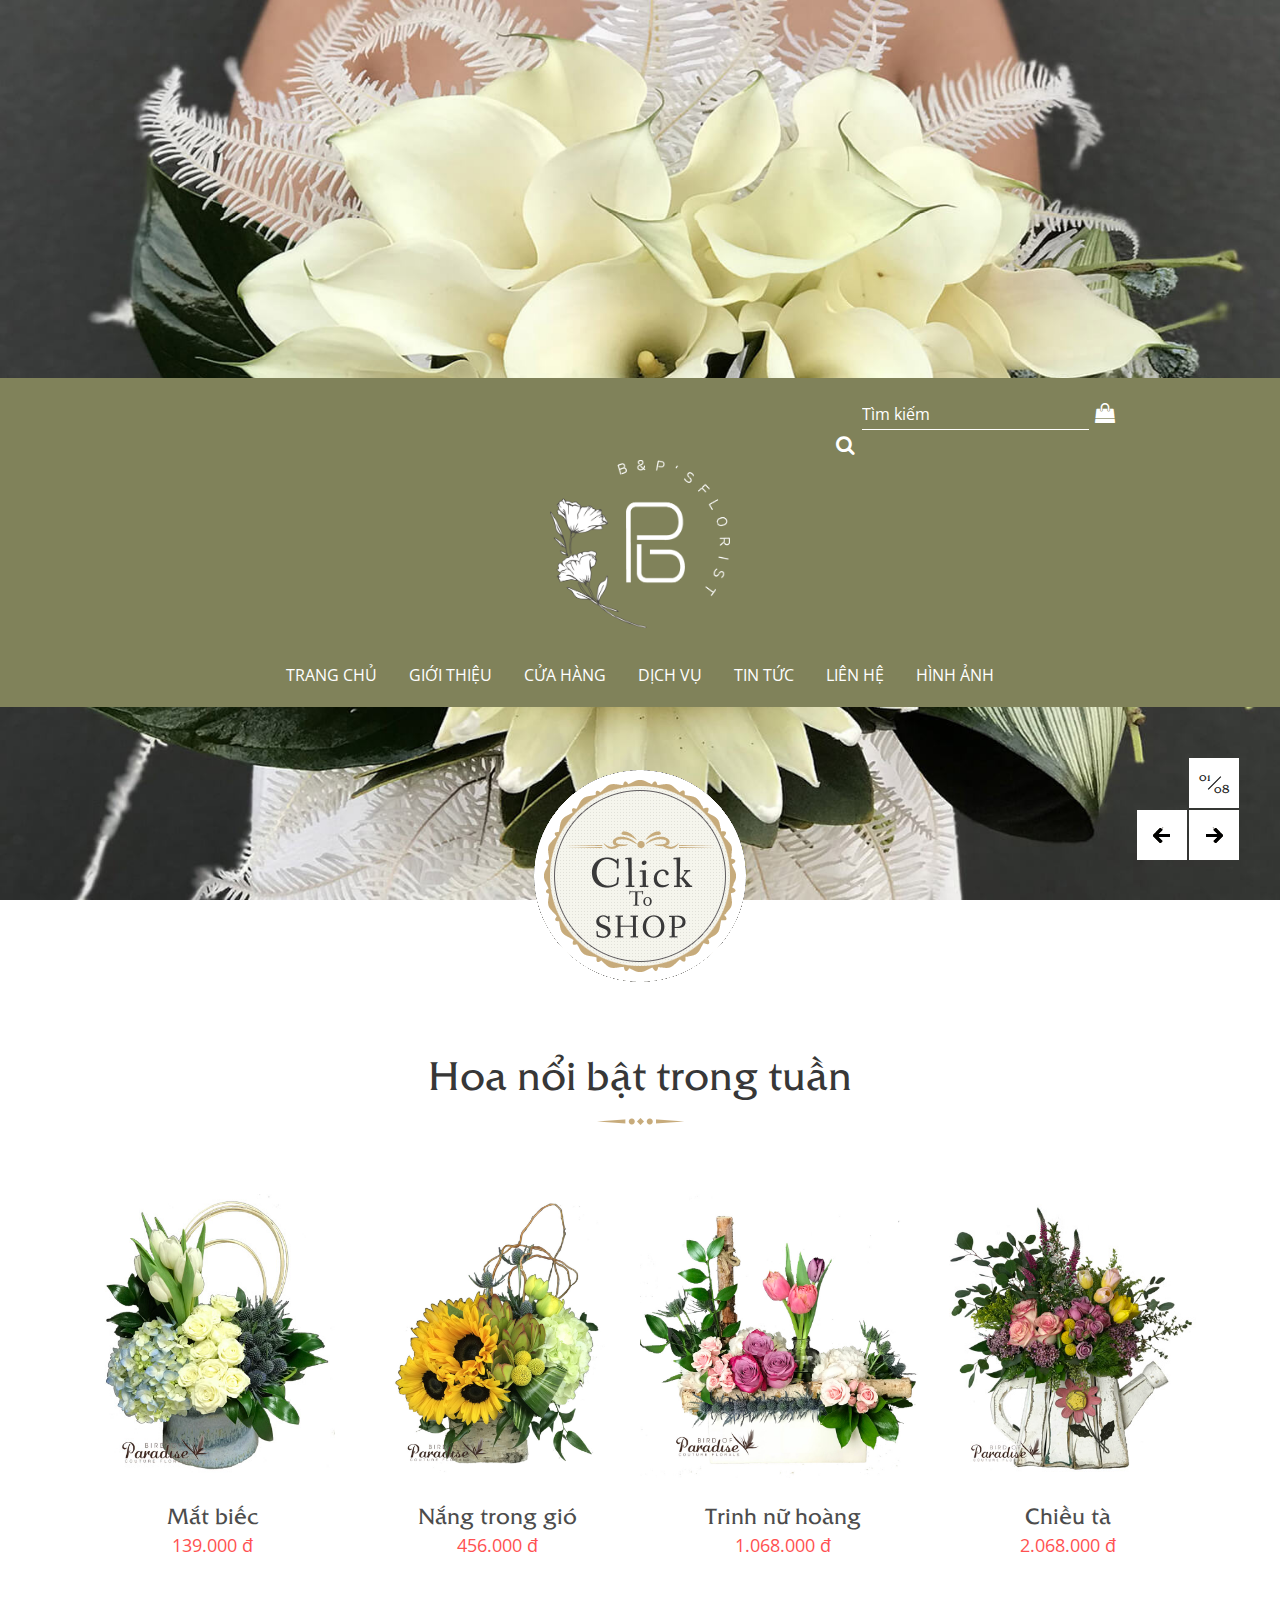
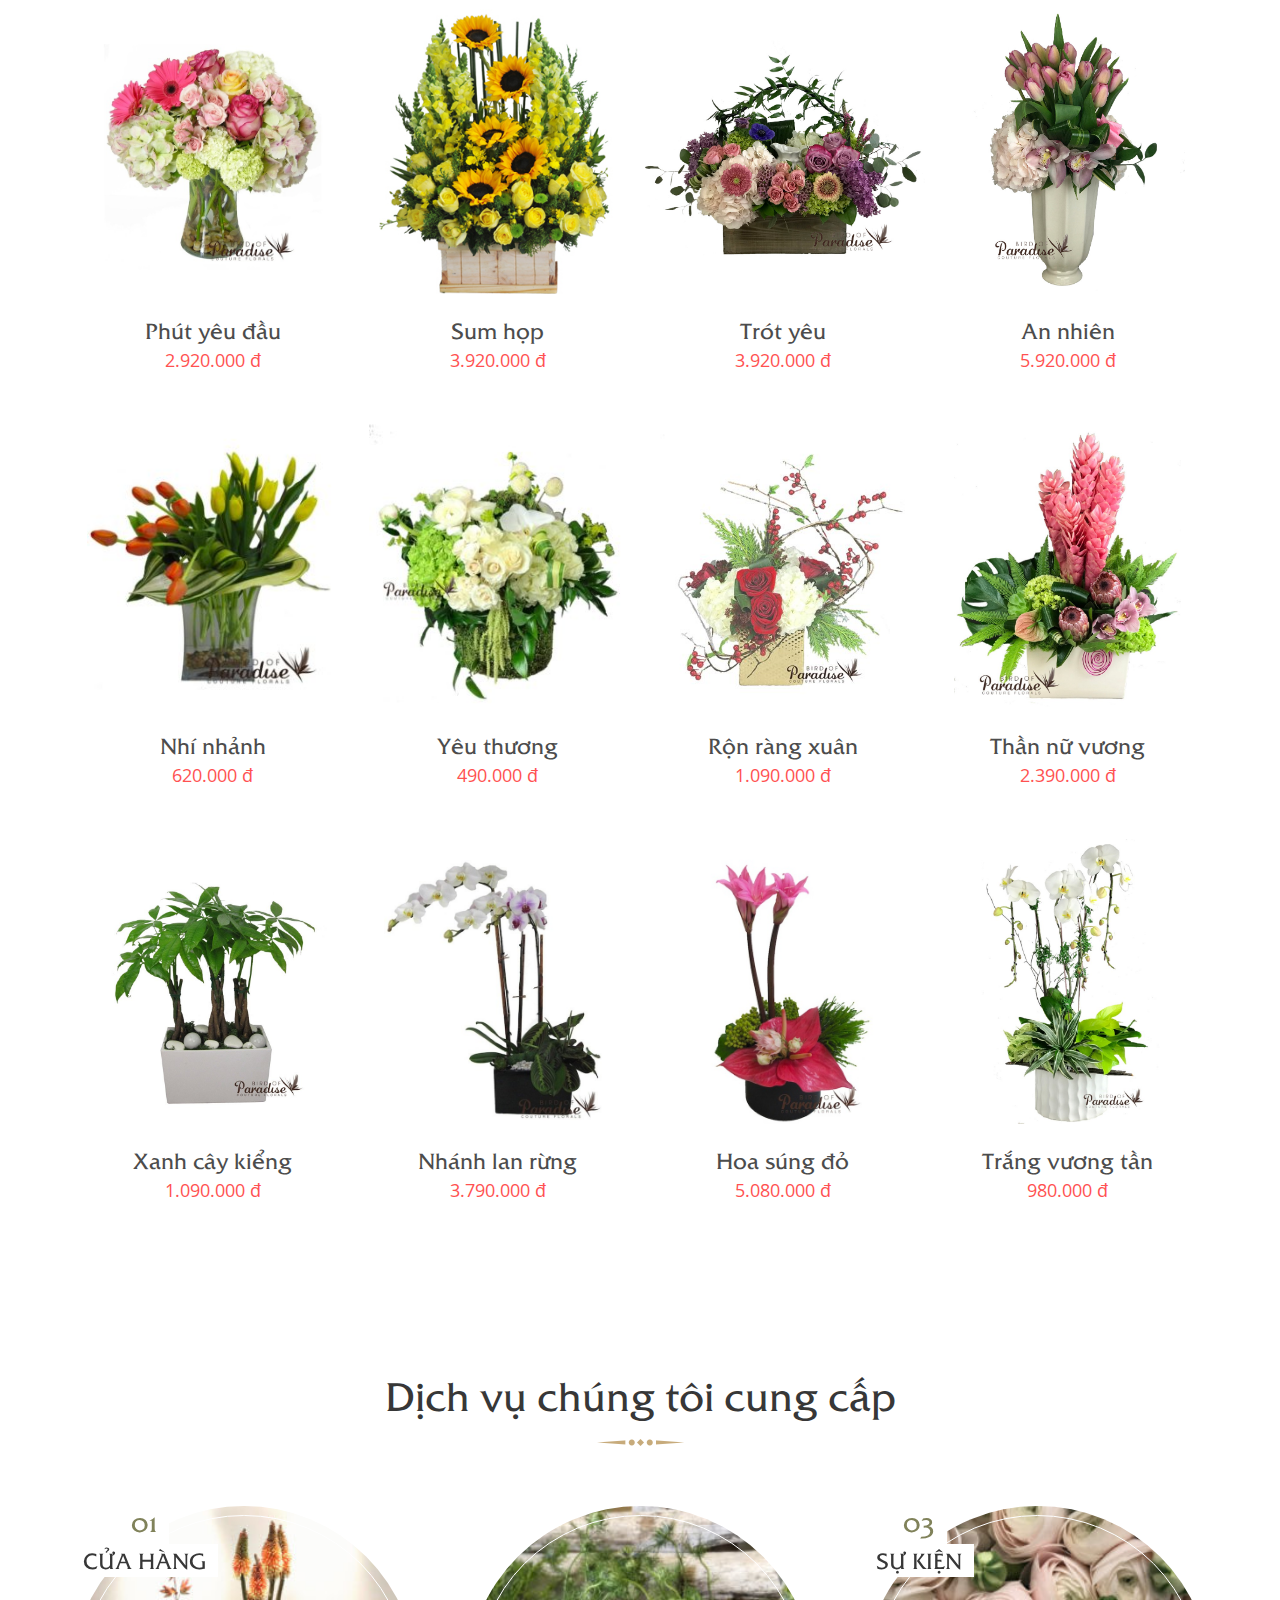
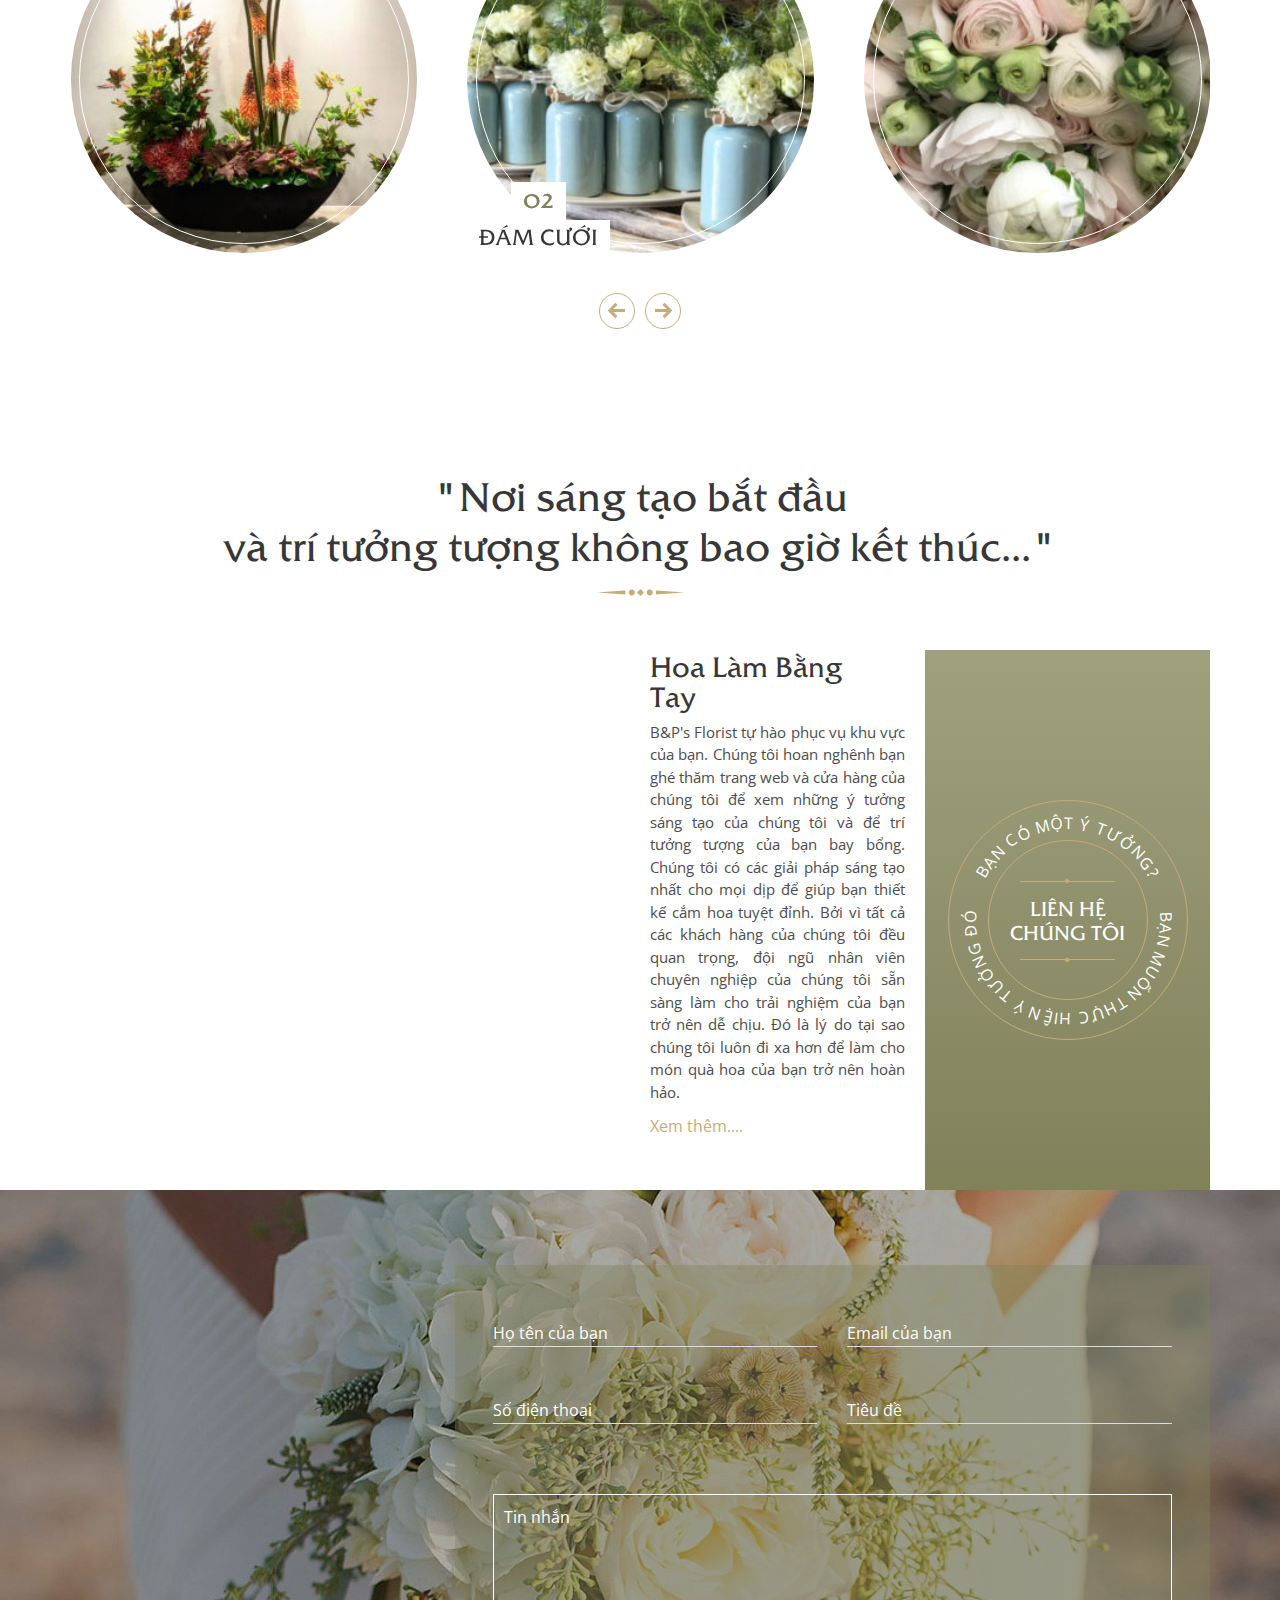
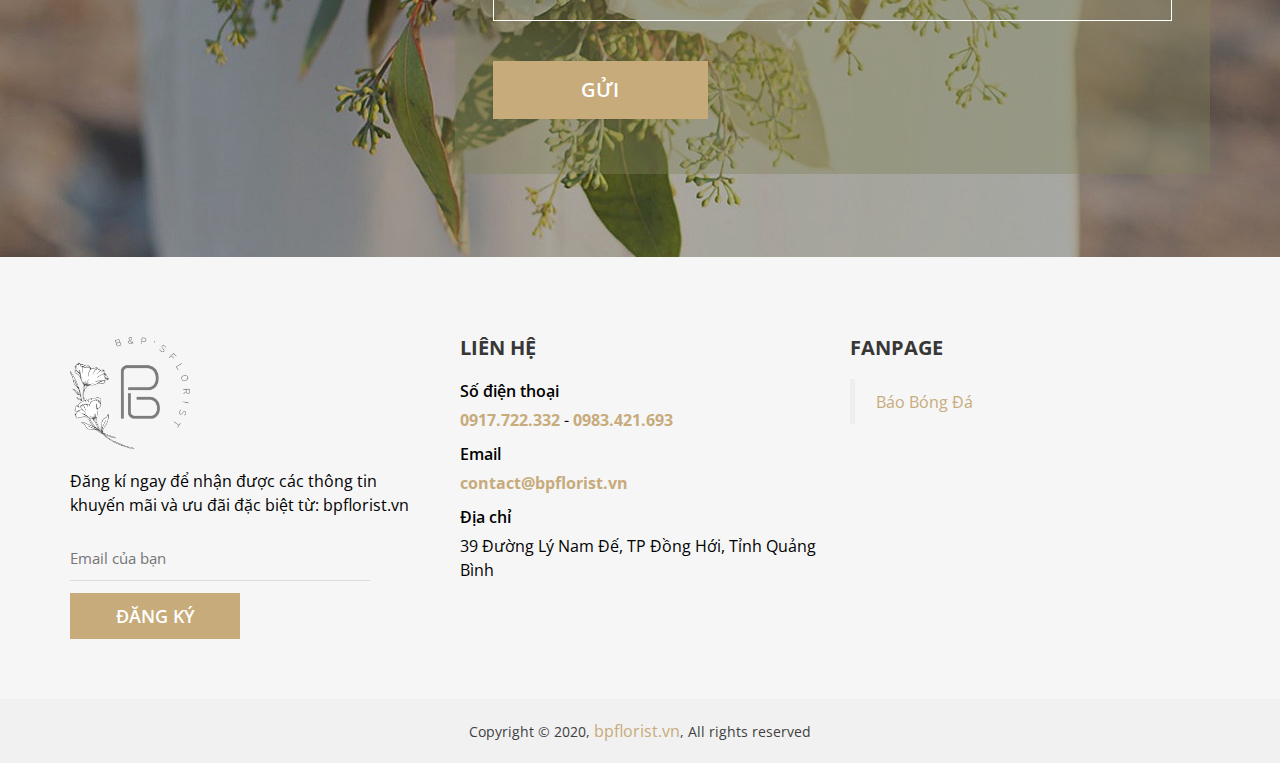
==== commit 6f41d5e0: "commit file len" ====
--- a/index.html
+++ b/index.html
@@ -76,7 +76,7 @@
   						</button>
   					</form>
   				</div>
-  				<a href="#" class="shopping" title="Giỏ hàng">
+  				<a href="/cart.html" class="shopping" title="Giỏ hàng">
   					<i class="icons icon-shopping-bag"></i>
   				</a>
   				<!-- <a href="#" class="info-user">
--- a/assets/css/main.css
+++ b/assets/css/main.css
@@ -325,7 +325,7 @@
     color: #ffffff;
     margin-top: 12px;
     font-size: 18px;
-    font-family: 'utm_gods_word';
+    font-weight: 600;
     display: block; }
 
 .footer-contact .list-footer-contact li {
@@ -586,8 +586,8 @@
   right: 0;
   border-left: 1px solid #c7ab7b; }
   .button-updown .icons {
-    font-size: 12px;
-    color: #373737;
+    font-size: 11px;
+    color: #4c4c4c;
     position: absolute;
     left: 50%;
     top: 50%;
@@ -1287,37 +1287,36 @@
 
 .contact-form-data {
   padding: 55px 38px;
-  background-color: rgba(255, 255, 255, 0.6);
-  border: 1px solid #FFF; }
+  background-color: rgba(128, 130, 90, 0.4); }
   @media (max-width: 767px) {
     .contact-form-data {
       padding: 40px 20px; } }
   .contact-form-data form input, .contact-form-data form textarea {
-    font-family: 'utm_gods_word';
-    color: #000;
+    color: #fff;
     width: 100%;
     margin-bottom: 15px;
     border: 1px solid #fff;
     background: none;
     font-size: 16px; }
     .contact-form-data form input::-webkit-input-placeholder, .contact-form-data form textarea::-webkit-input-placeholder {
-      color: #373737; }
+      color: #fff; }
     .contact-form-data form input:-ms-input-placeholder, .contact-form-data form textarea:-ms-input-placeholder {
-      color: #373737; }
+      color: #fff; }
     .contact-form-data form input::-ms-input-placeholder, .contact-form-data form textarea::-ms-input-placeholder {
-      color: #373737; }
+      color: #fff; }
     .contact-form-data form input::placeholder, .contact-form-data form textarea::placeholder {
-      color: #373737; }
+      color: #fff; }
     .contact-form-data form input::-ms-input-placeholder, .contact-form-data form textarea::-ms-input-placeholder {
-      color: #373737;
+      color: #fff;
       font-style: italic; }
     .contact-form-data form input::-ms-input-placeholder, .contact-form-data form textarea::-ms-input-placeholder {
-      color: #373737;
+      color: #fff;
       font-style: italic; }
   .contact-form-data form input {
+    padding-left: 0;
     height: 27px;
     border: none;
-    border-bottom: 1px solid #FFF;
+    border-bottom: 1px solid #ddd;
     margin-bottom: 50px; }
   .contact-form-data form textarea {
     margin-top: 20px;
@@ -1325,8 +1324,8 @@
     height: 127px;
     padding: 10px; }
   .contact-form-data form button {
-    font-family: 'utm_gods_word';
-    font-size: 18px;
+    font-size: 20px;
+    font-weight: 600;
     margin-top: 20px;
     height: 58px;
     width: 215px; }
@@ -1986,7 +1985,7 @@
     height: 100%;
     opacity: .7; }
   .search-item:hover .caption-search {
-    background-color: #949c38; }
+    background-color: #80825a; }
   .search-item img {
     height: 235px;
     -o-object-fit: contain;
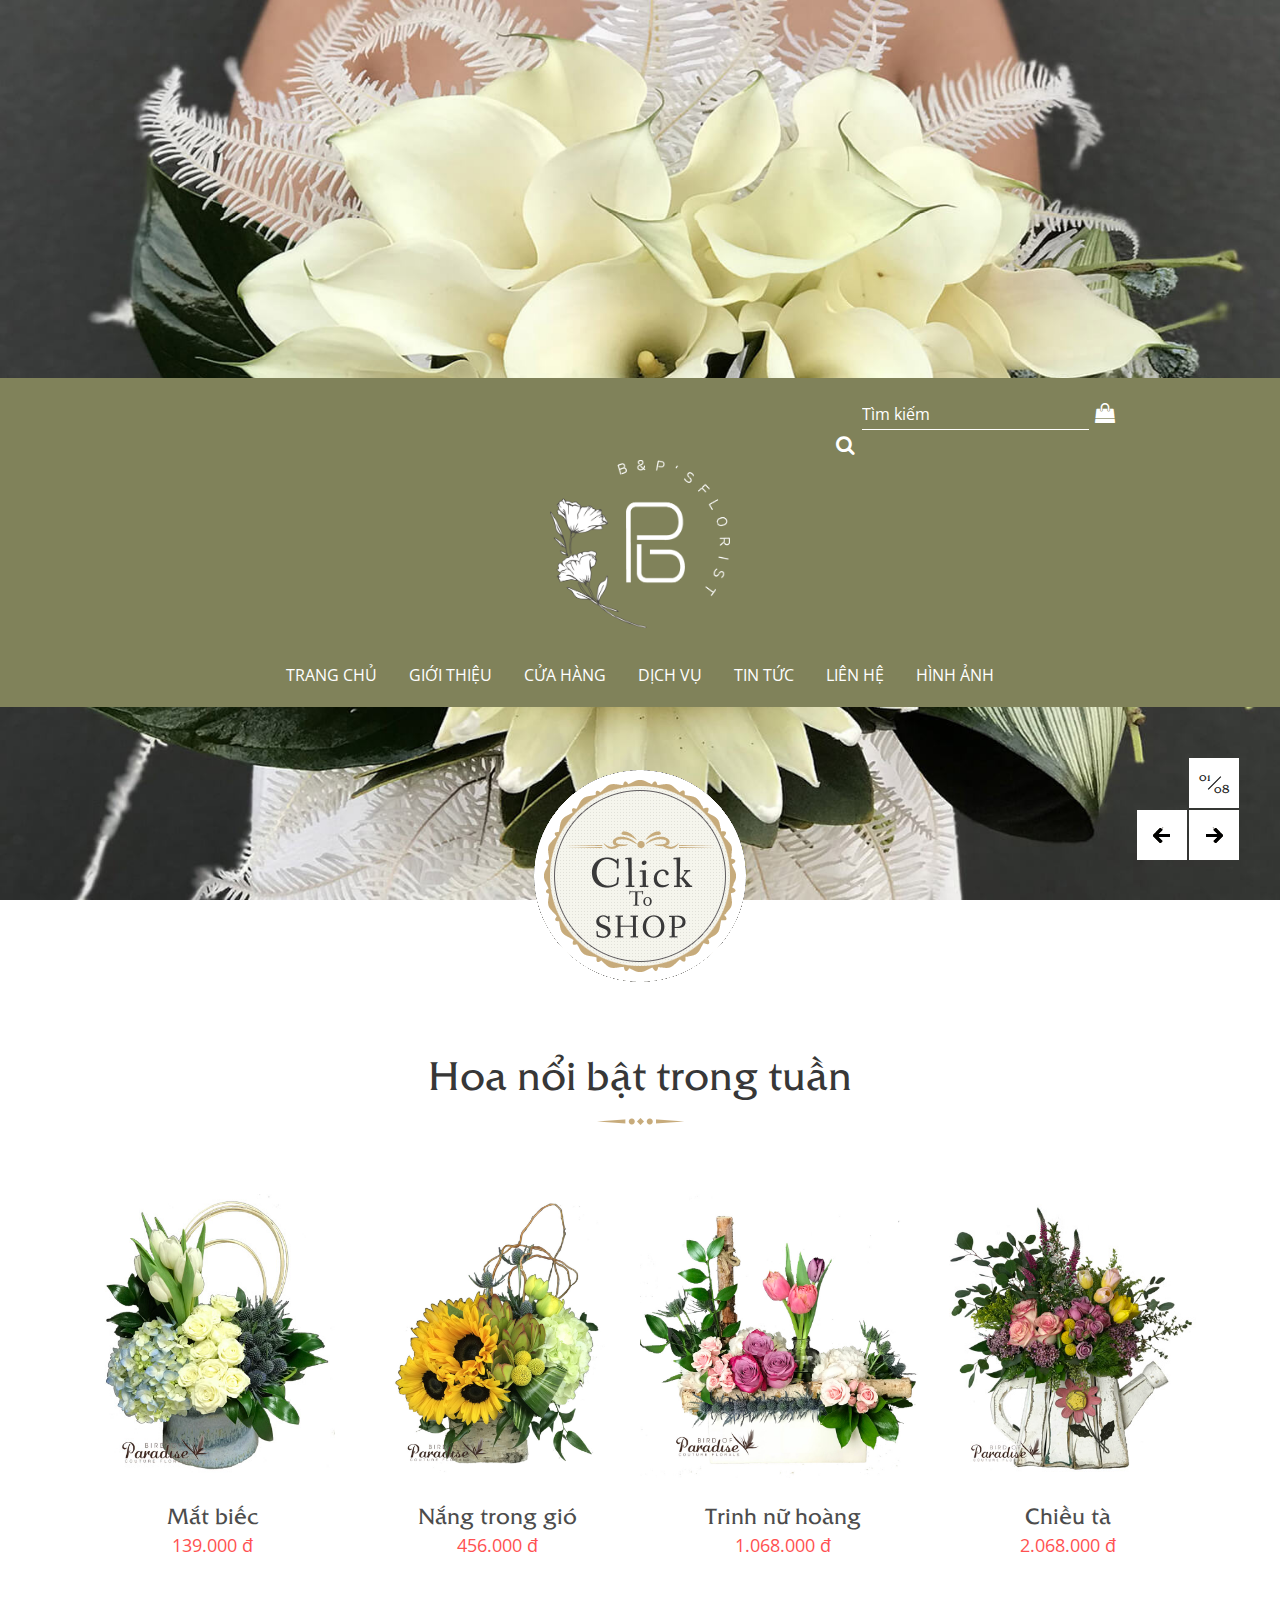
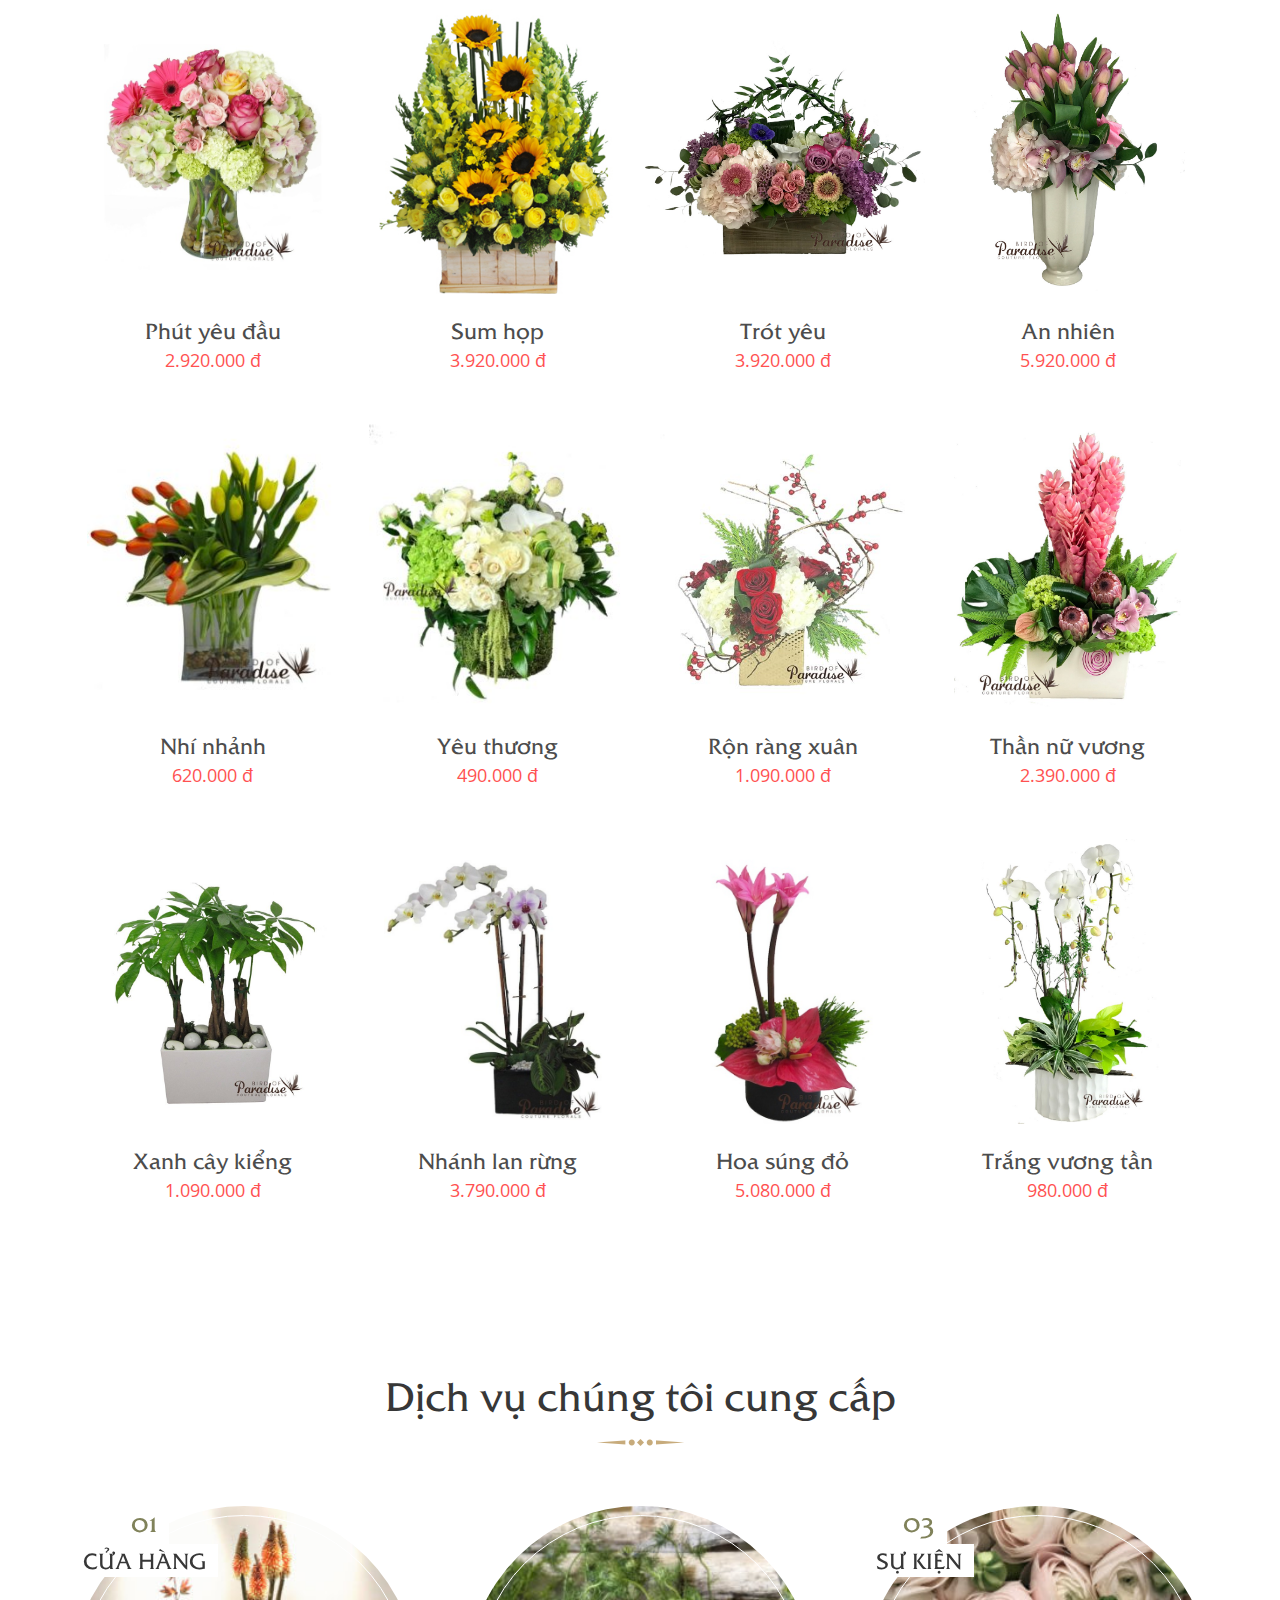
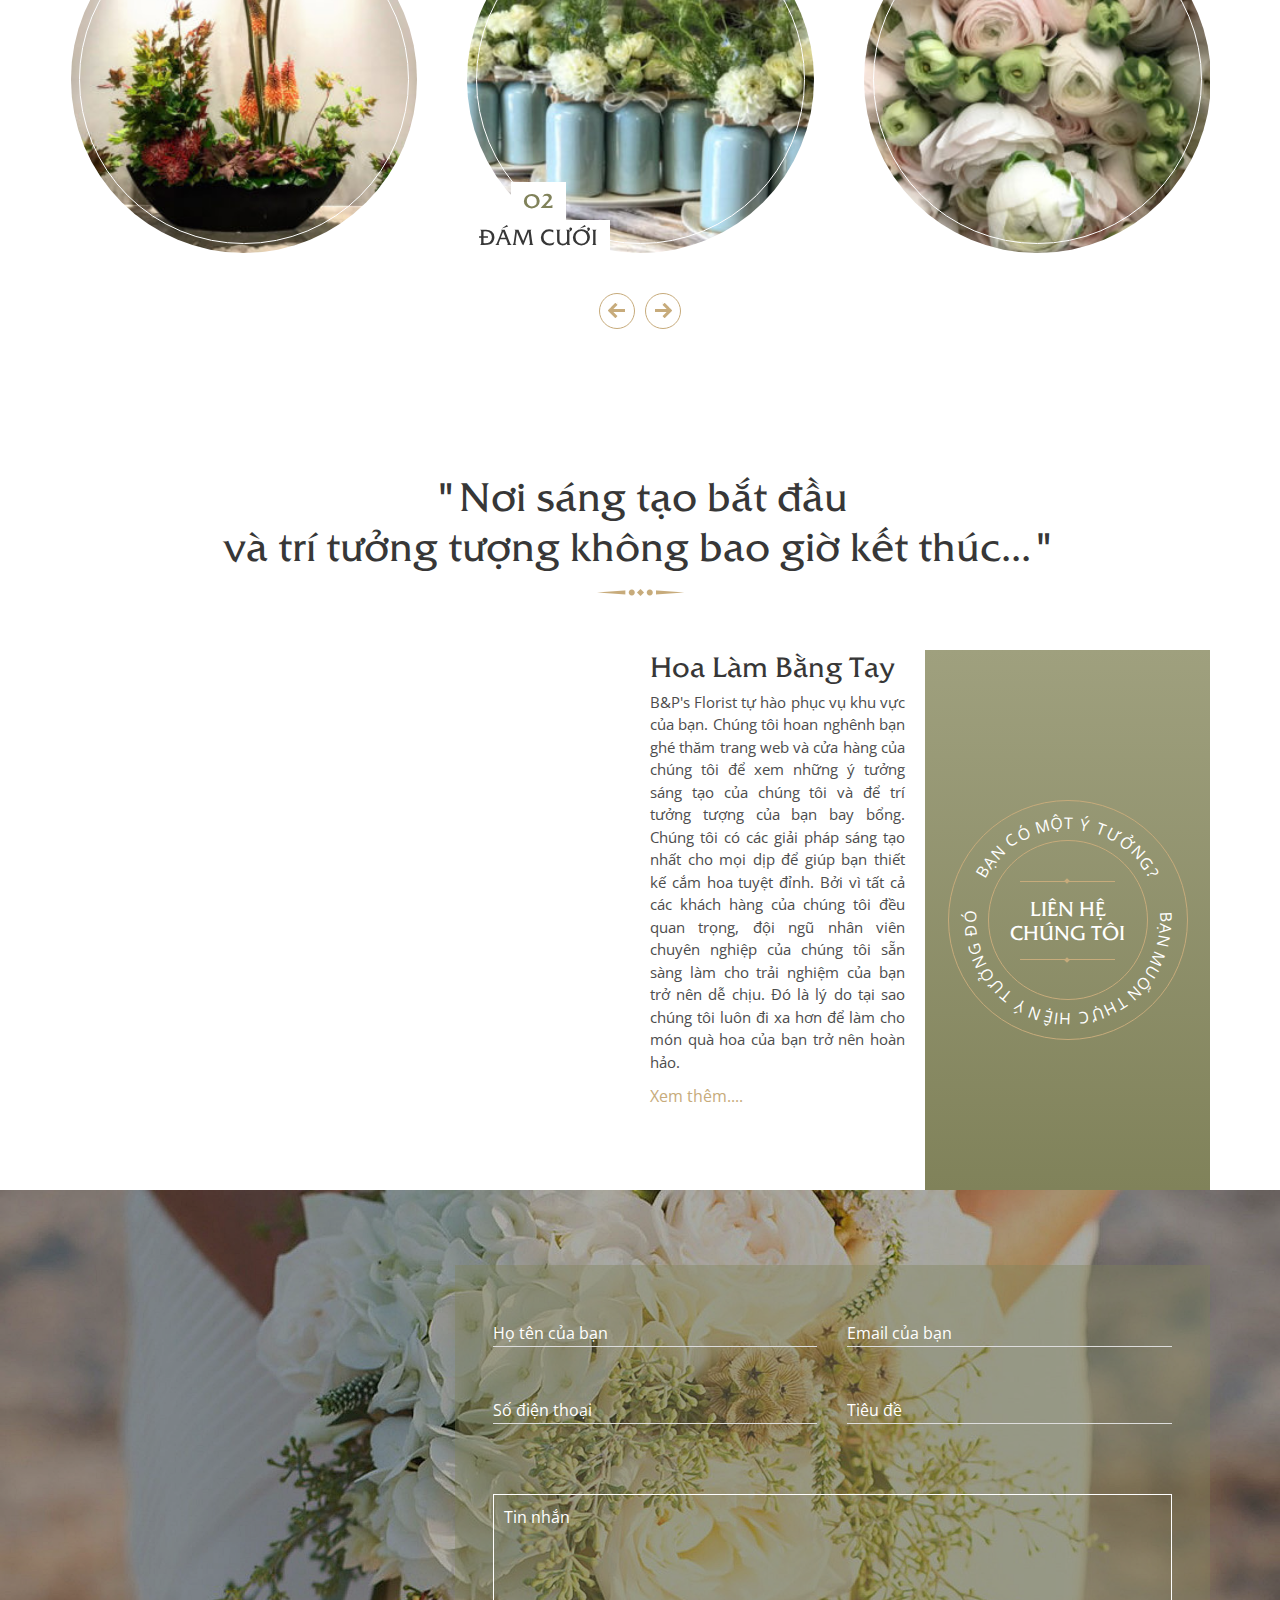
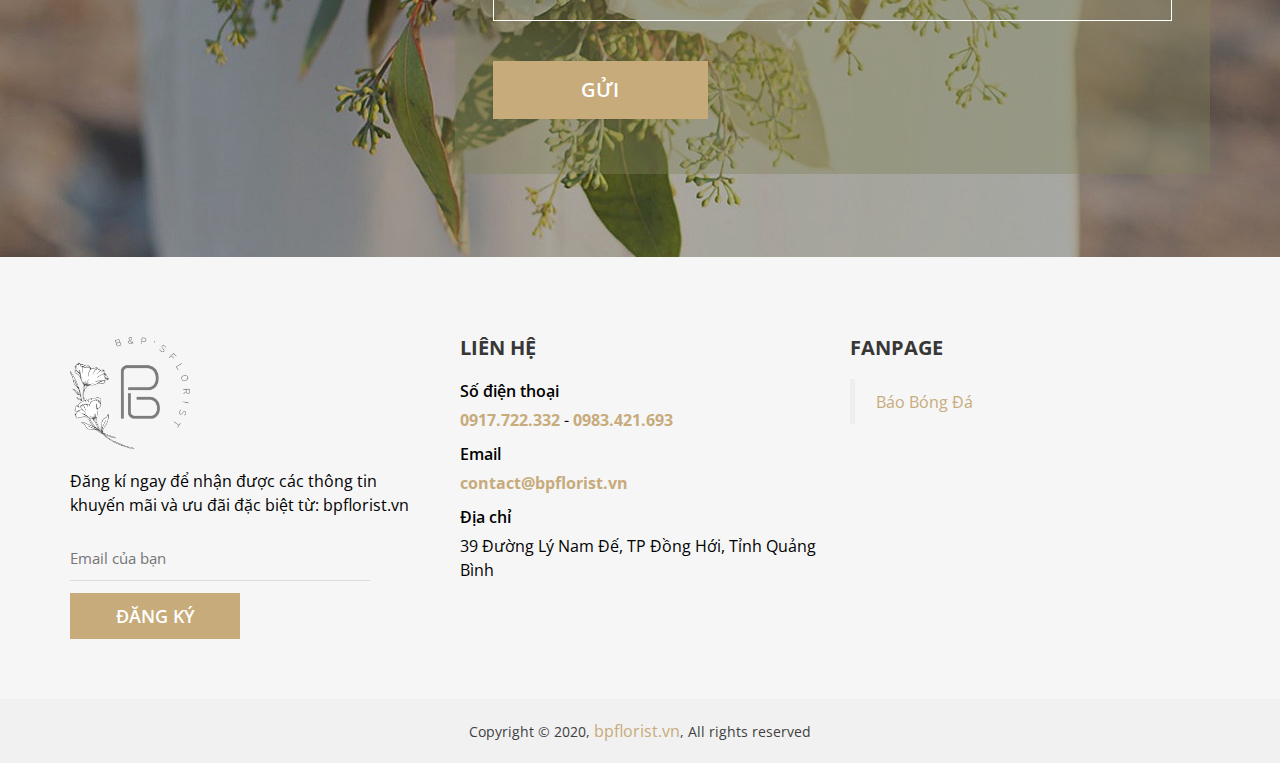
==== commit ae2e5a79: "commit file len" ====
--- a/index.html
+++ b/index.html
@@ -617,7 +617,7 @@
 		            <textarea class="form-control" name="your-message" rows="10" class="w" required="true" aria-invalid="false" placeholder="Tin nhắn"></textarea>
 		          </div>
 							
-						  <button type="submit" class="btn btn-primary linear-3s">Gửi</button>
+						  <button type="submit" class="btn btn-primary fw-600 linear-3s">Gửi</button>
 						</form>
 					</div>
 				</div>
@@ -643,7 +643,7 @@
   					<p class="txt-subscribe">Đăng kí ngay để nhận được các thông tin khuyến mãi và ưu đãi đặc biệt từ: bpflorist.vn</p>
   					<div class="footer-newsletter">
   						<input type="text" placeholder="Email của bạn" class="text-newsletter">
-  						<input type="submit" value="Đăng ký" class="btn btn-register">
+  						<input type="submit" value="Đăng ký" class="btn btn-register fw-600">
   					</div>
   				</div>
   			</div>
@@ -697,10 +697,29 @@
 <script src="assets/js/slick.min.js"></script>
 <script src="assets/js/owl.carousel.min.js"></script>
 <!-- <script src="assets/js/jquery.magnific-popup.min.js"></script> -->
-<!-- <script src="assets/js/vendor.js"></script> -->
+<script src="assets/js/vendor.js"></script>
 <script src="assets/js/app.js"></script>
 
-
+  <!-- Button trigger modal -->
+  <button type="button" class="btn btn-primary btn-lg" data-toggle="modal" data-target="#myModal" style="display: none;" >
+    Demo popup
+  </button>
+
+  <!-- Modal -->
+  <div class="modal fade" id="myModal" tabindex="-1" role="dialog" aria-labelledby="myModalLabel">
+    <div class="modal-dialog" role="document">
+      <div class="modal-content">
+        <div class="modal-header">
+          <button type="button" class="close close-icon" data-dismiss="modal" aria-label="Close"></button>
+          <h4 class="modal-title text-center" id="myModalLabel">Thông báo</h4>
+        </div>
+        <div class="modal-body">
+          <p class="text-center">Đã xảy ra lỗi, vui lòng quay lại sau.</p>
+        </div>
+        
+      </div>
+    </div>
+  </div>
   <script>
     /*==============================
         cycle text contact
--- a/assets/css/vendor.css
+++ b/assets/css/vendor.css
@@ -2278,9 +2278,13 @@
   .modal .close {
     border: 0;
     display: block;
-    width: 100%;
     padding: 0;
-    background-color: transparent; }
+    background-color: transparent;
+    font-size: 30px;
+    width: 30px;
+    height: 30px;
+    line-height: 30px;
+    margin-left: auto; }
   .modal .close-icon {
     position: absolute;
     content: "";
@@ -2292,10 +2296,6 @@
     top: 15px;
     right: 15px;
     background-color: transparent; }
-    @media (min-width: 768px) {
-      .modal .close-icon {
-        top: 25px;
-        right: 25px; } }
     .modal .close-icon:before, .modal .close-icon:after {
       position: absolute;
       content: "";
@@ -2327,15 +2327,6 @@
   background-color: #fff;
   background-clip: padding-box;
   outline: 0; }
-  @media (min-width: 992px) {
-    .modal-content {
-      display: table; } }
-
-@media (min-width: 992px) {
-  .modal-header,
-  .modal-body {
-    display: table-cell;
-    vertical-align: middle; } }
 
 .modal-backdrop {
   position: fixed;
@@ -2367,22 +2358,19 @@
     background-color: #e1e1e1;
     height: 200px; }
   @media (min-width: 992px) {
-    .modal-header {
-      width: 41.237113402%; }
-      .modal-header .cover-image {
-        height: auto;
-        position: absolute;
-        top: 0;
-        left: 0;
-        right: 0;
-        bottom: 0; } }
+    .modal-header .cover-image {
+      height: auto;
+      position: absolute;
+      top: 0;
+      left: 0;
+      right: 0;
+      bottom: 0; } }
 
 .modal-description {
   margin-bottom: 0; }
 
 .modal-title {
-  margin-top: 47px;
-  margin-bottom: 3px; }
+  font-size: 30px; }
   @media (max-width: 767px) {
     .modal-title {
       font-size: 26px; }
@@ -2390,12 +2378,9 @@
         display: none !important; } }
 
 .modal-body {
+  font-size: 18px;
   position: relative;
-  padding: 15px 15px 85px; }
-  @media (min-width: 992px) {
-    .modal-body {
-      width: 58.762886598%;
-      padding: 30px 60px 125px; } }
+  padding-bottom: 50px; }
 
 @media (min-width: 768px) {
   .modal-sm {
@@ -2403,7 +2388,7 @@
 
 @media (min-width: 992px) {
   .modal-dialog {
-    width: 970px;
+    width: 400px;
     margin: 0 auto; } }
 
 .modal.popup-1 form {
@@ -2431,7 +2416,6 @@
 .modal.popup-2 .modal-header,
 .modal.popup-2 .modal-body {
   display: inline-block;
-  width: 50%;
   font-size: 16px;
   vertical-align: top; }
   @media (max-width: 991px) {
--- a/assets/css/main.css
+++ b/assets/css/main.css
@@ -325,7 +325,6 @@
     color: #ffffff;
     margin-top: 12px;
     font-size: 18px;
-    font-weight: 600;
     display: block; }
 
 .footer-contact .list-footer-contact li {
@@ -433,6 +432,9 @@
 .f-right {
   float: right; }
 
+.fw-600 {
+  font-weight: 600; }
+
 .line-title {
   width: 87px;
   height: 7px;
@@ -654,7 +656,7 @@
       border-radius: 0 !important;
       margin: 0 1px !important; }
       .banner-slider .owl-nav button:hover {
-        background-color: #5f4c2e !important;
+        background-color: #80825a !important;
         background-image: url(../images/nav-slide-3.png) !important; }
       .banner-slider .owl-nav button.owl-next {
         background-position: right center !important; }
@@ -987,7 +989,6 @@
 .about-content .about-content-text h5 {
   font-size: 28px;
   line-height: 30px;
-  padding-right: 20px;
   margin-top: 0; }
 
 .about-content .about-content-text .about-text-des {
@@ -1325,7 +1326,6 @@
     padding: 10px; }
   .contact-form-data form button {
     font-size: 20px;
-    font-weight: 600;
     margin-top: 20px;
     height: 58px;
     width: 215px; }
@@ -1703,10 +1703,11 @@
     width: 90px;
     top: 0;
     left: 0;
-    border-right: 5px solid #c7ab7b;
+    border-bottom: 5px solid #80825a;
     text-align: center;
     font-size: 16px;
-    color: #c7ab7b; }
+    color: #80825a;
+    background: rgba(255, 255, 255, 0.6); }
     .post-single .post-date .post-day {
       font-family: 'Open Sans', sans-serif;
       font-size: 60px;
@@ -1722,7 +1723,9 @@
   .post-single .post-info {
     color: #c7ab7c; }
     .post-single .post-info span {
-      color: #4c4b4b; }
+      color: #4c4b4b;
+      font-size: 15px;
+      font-weight: 600; }
   .post-single .post-short-content {
     margin-top: 20px;
     font-size: 16px;
@@ -1958,7 +1961,8 @@
     text-transform: uppercase; }
   .billing-fields .form-group input {
     border: 0;
-    border-bottom: 1px solid #e5e5e5; }
+    border-bottom: 1px solid #e5e5e5;
+    padding-left: 0; }
 
 .shop-cart-checkout {
   color: #4c4c4c;
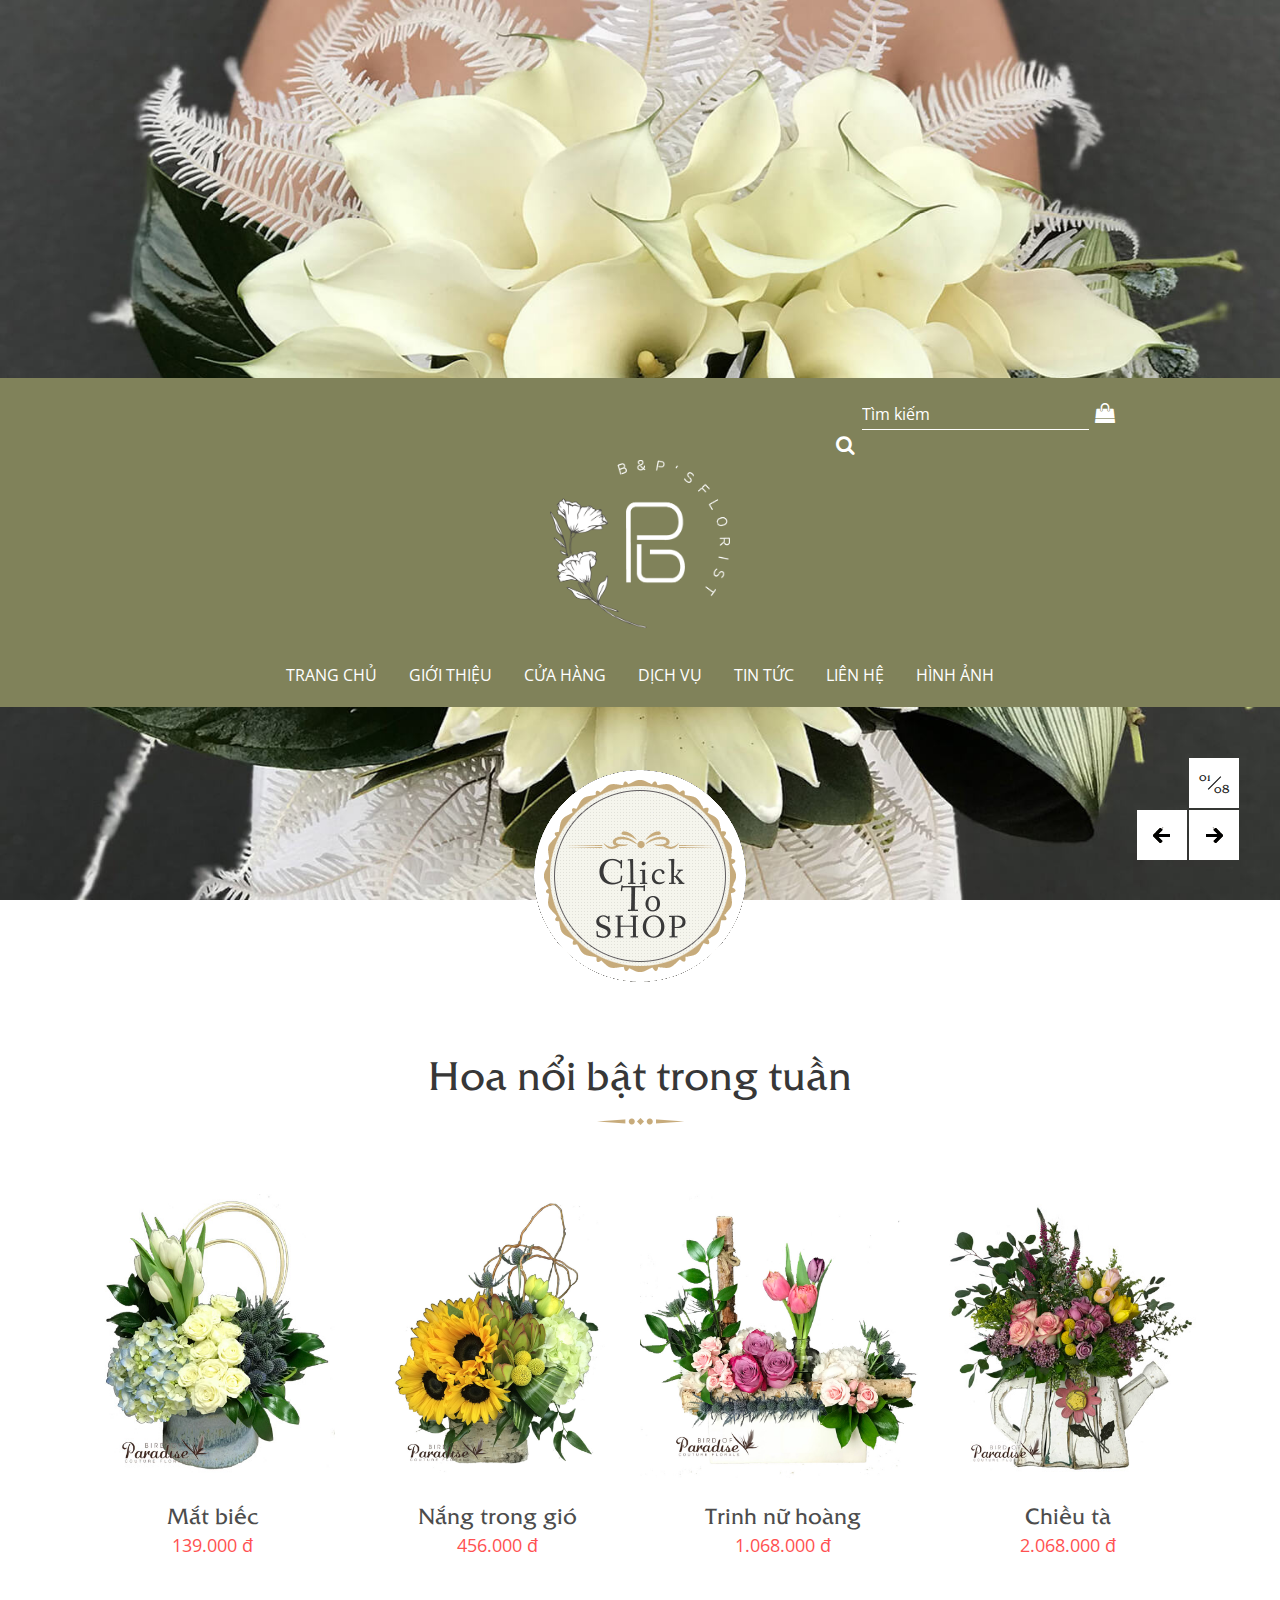
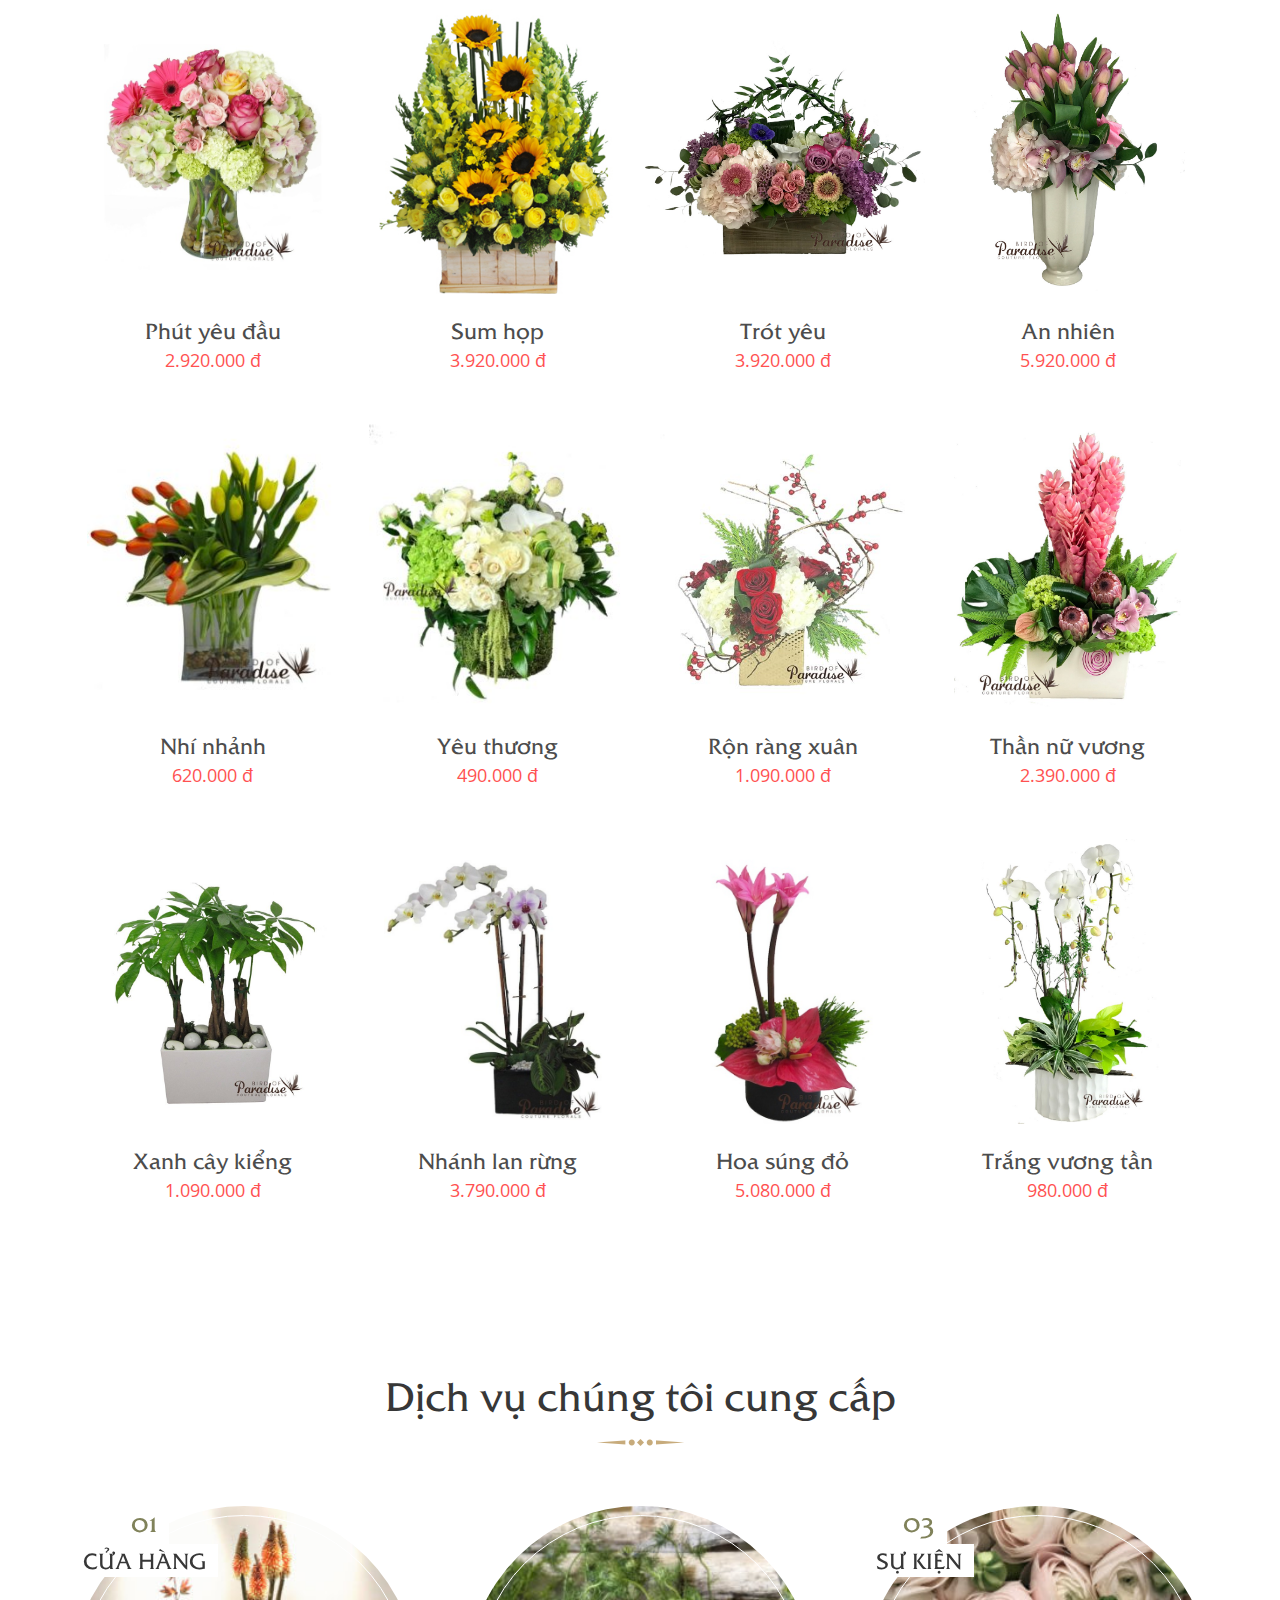
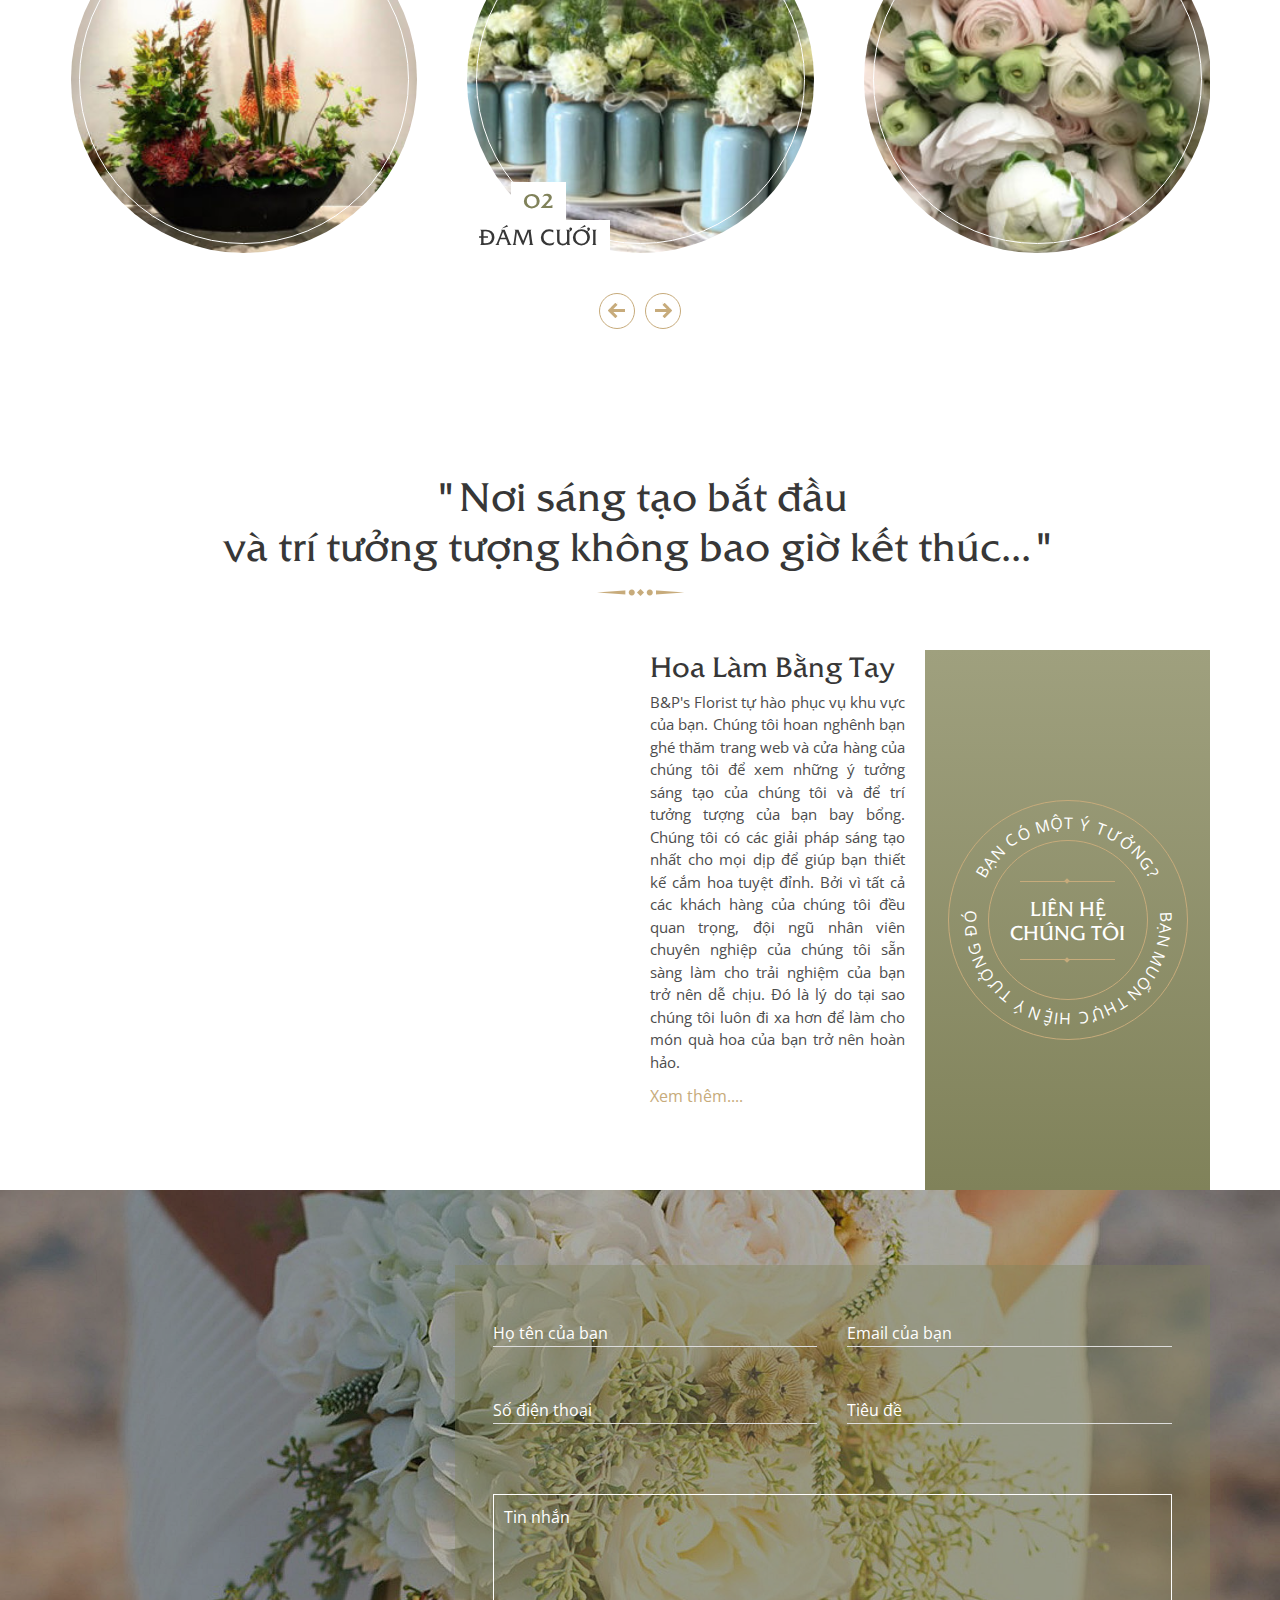
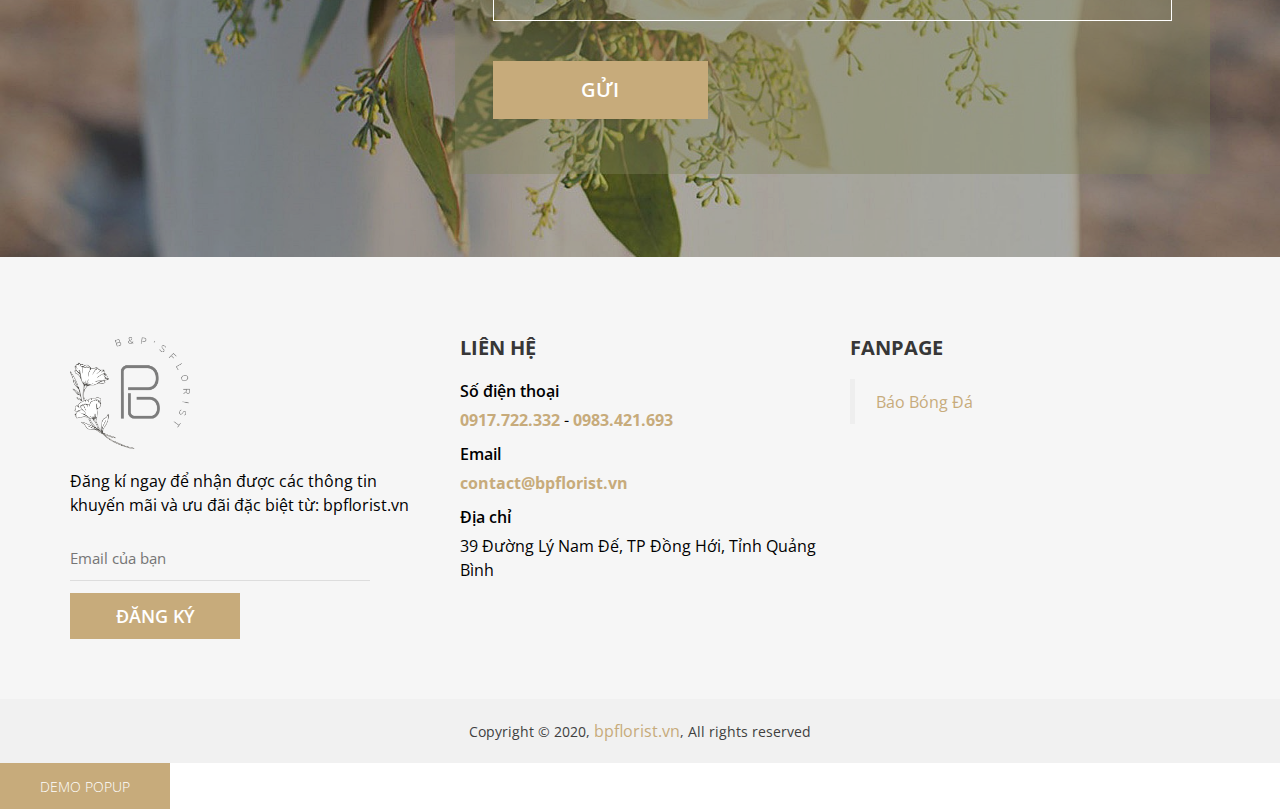
==== commit 436258f0: "commit file len" ====
--- a/index.html
+++ b/index.html
@@ -701,7 +701,7 @@
 <script src="assets/js/app.js"></script>
 
   <!-- Button trigger modal -->
-  <button type="button" class="btn btn-primary btn-lg" data-toggle="modal" data-target="#myModal" style="display: none;" >
+  <button type="button" class="btn btn-primary btn-lg" data-toggle="modal" data-target="#myModal"  >
     Demo popup
   </button>
 
--- a/assets/css/vendor.css
+++ b/assets/css/vendor.css
@@ -2370,6 +2370,7 @@
   margin-bottom: 0; }
 
 .modal-title {
+  margin-top: 15px;
   font-size: 30px; }
   @media (max-width: 767px) {
     .modal-title {
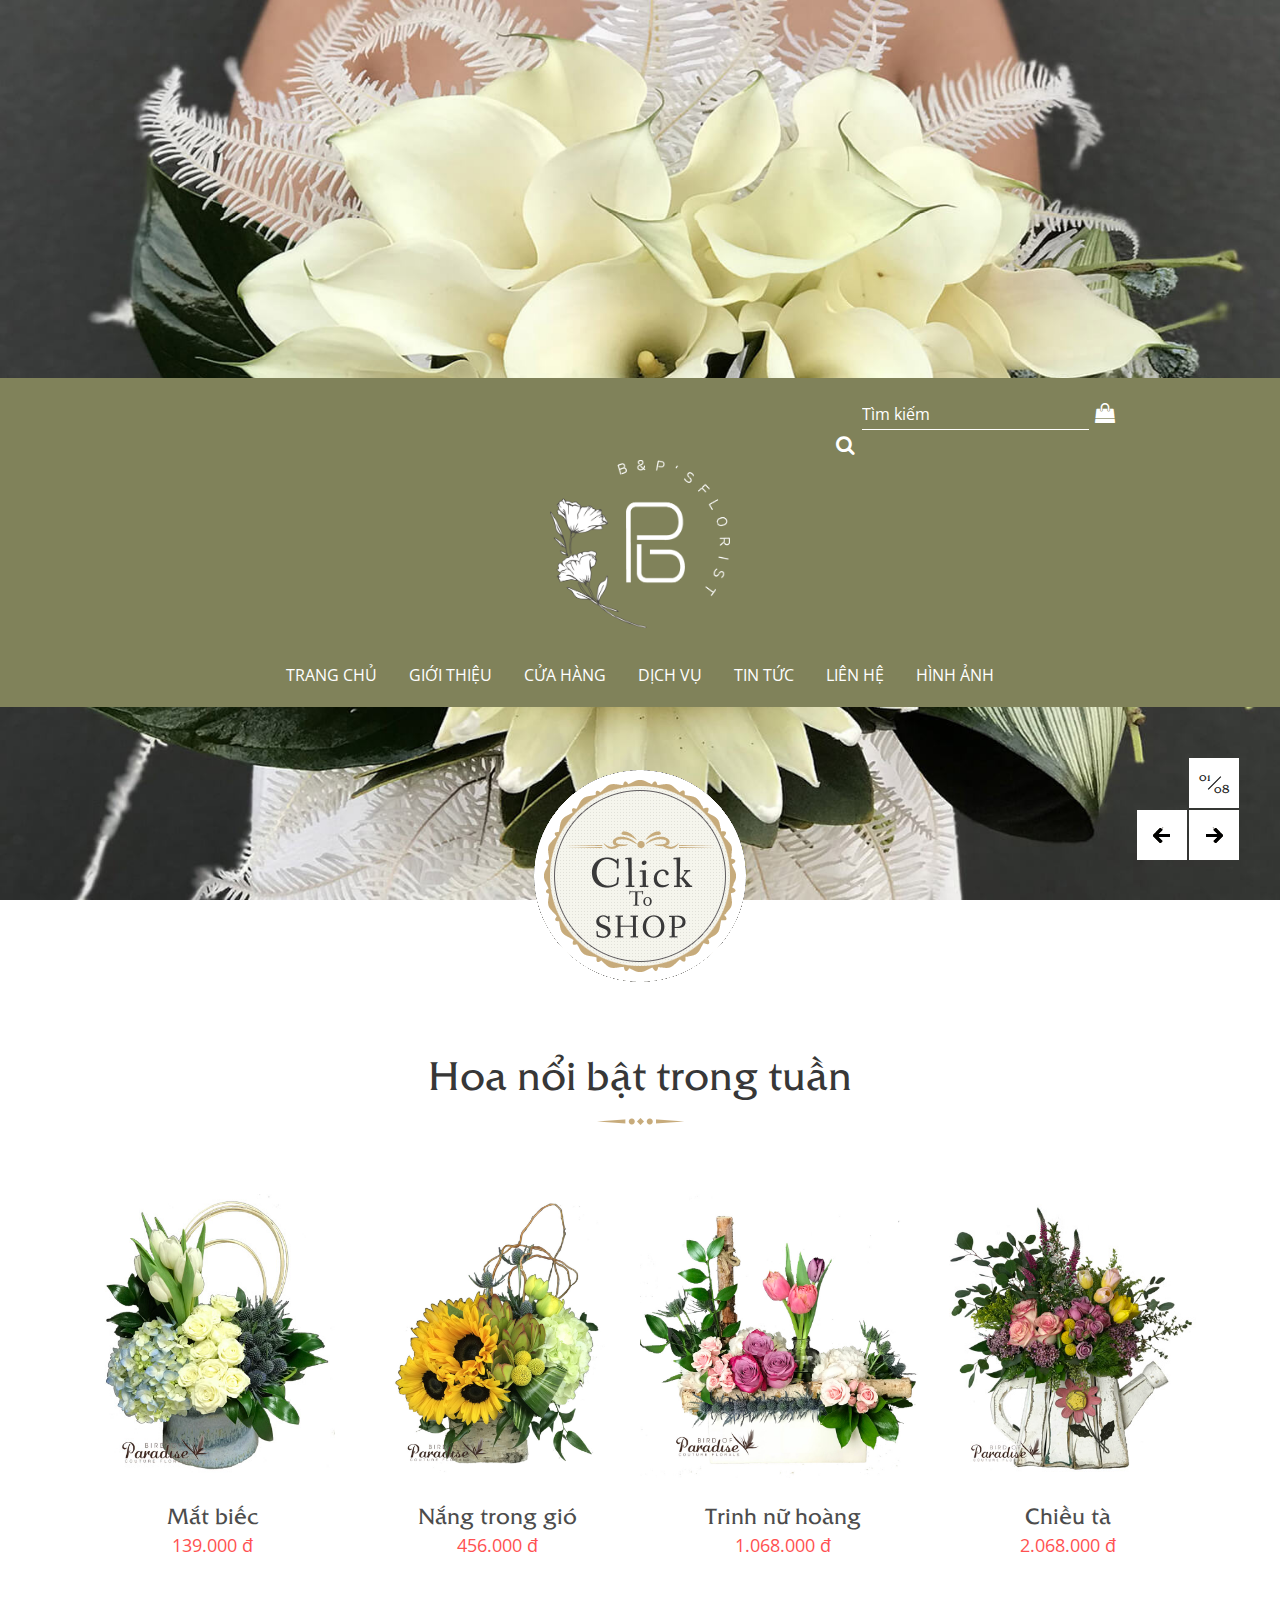
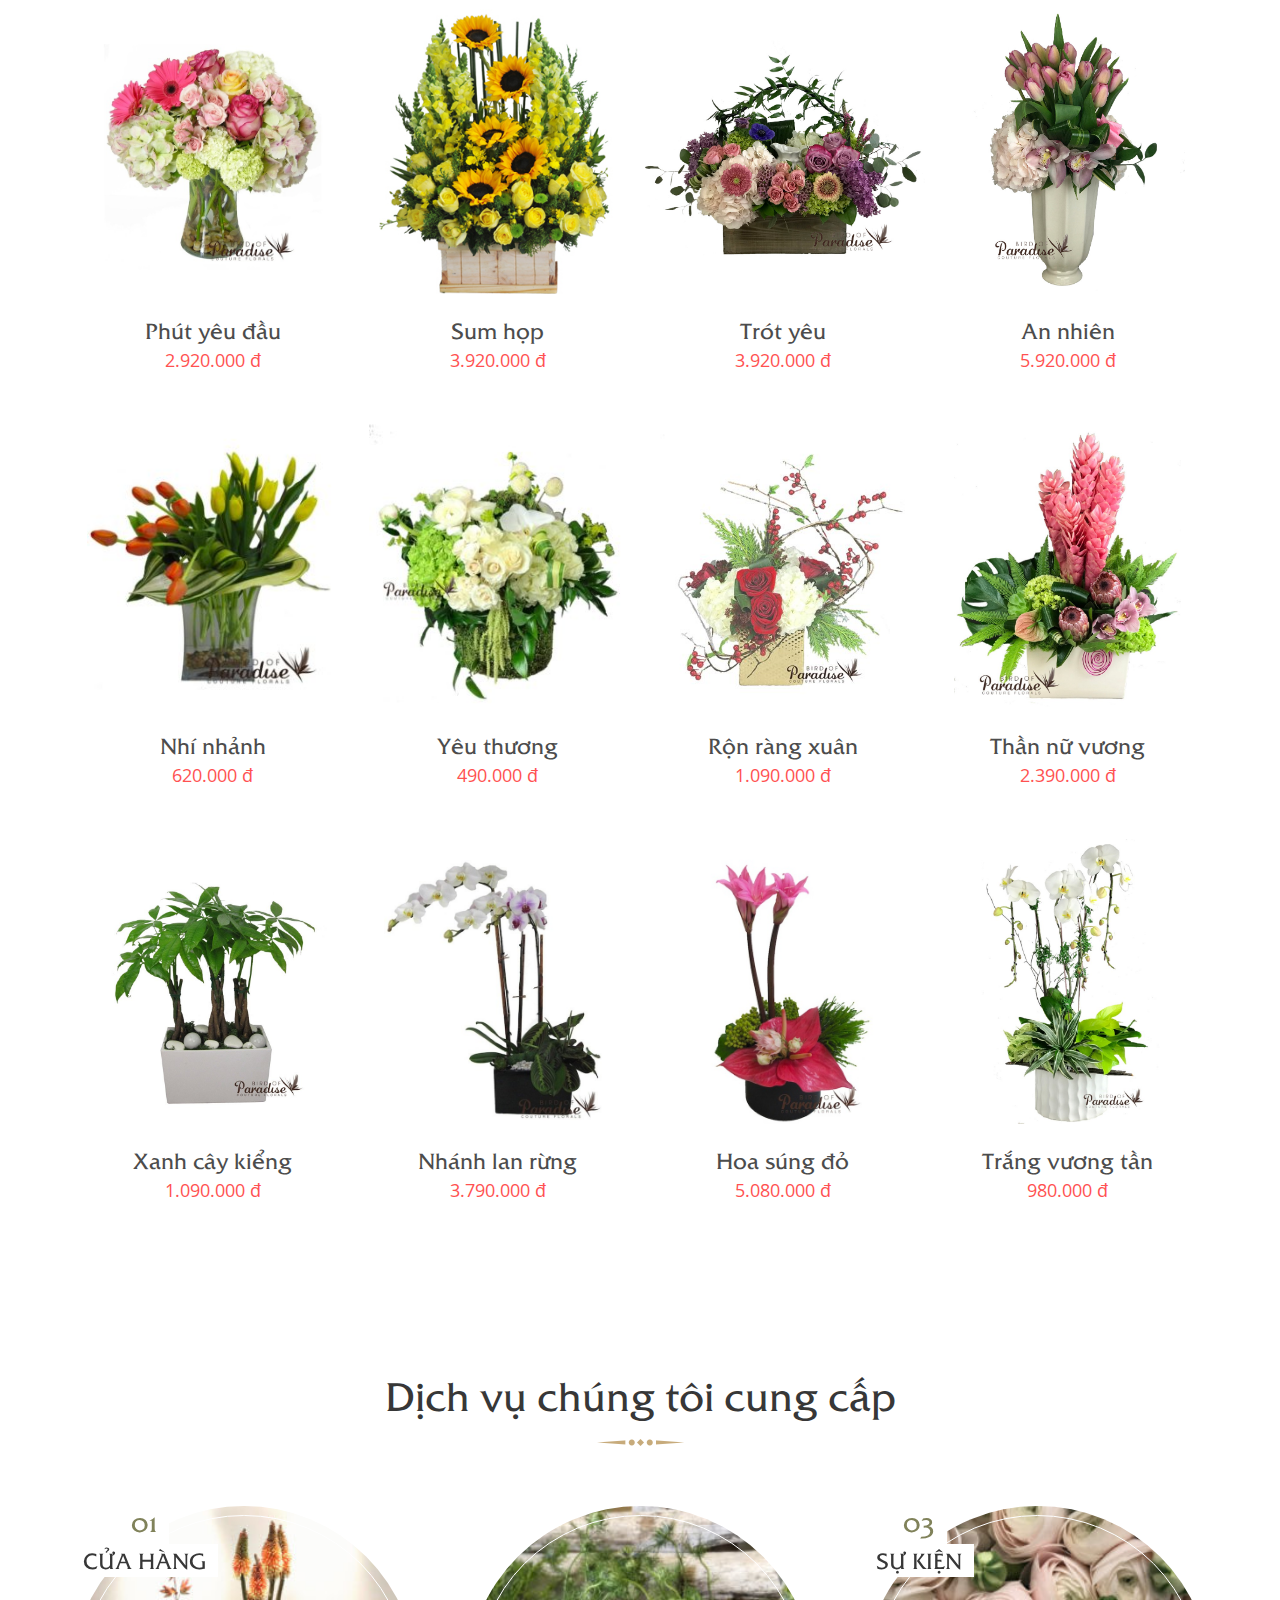
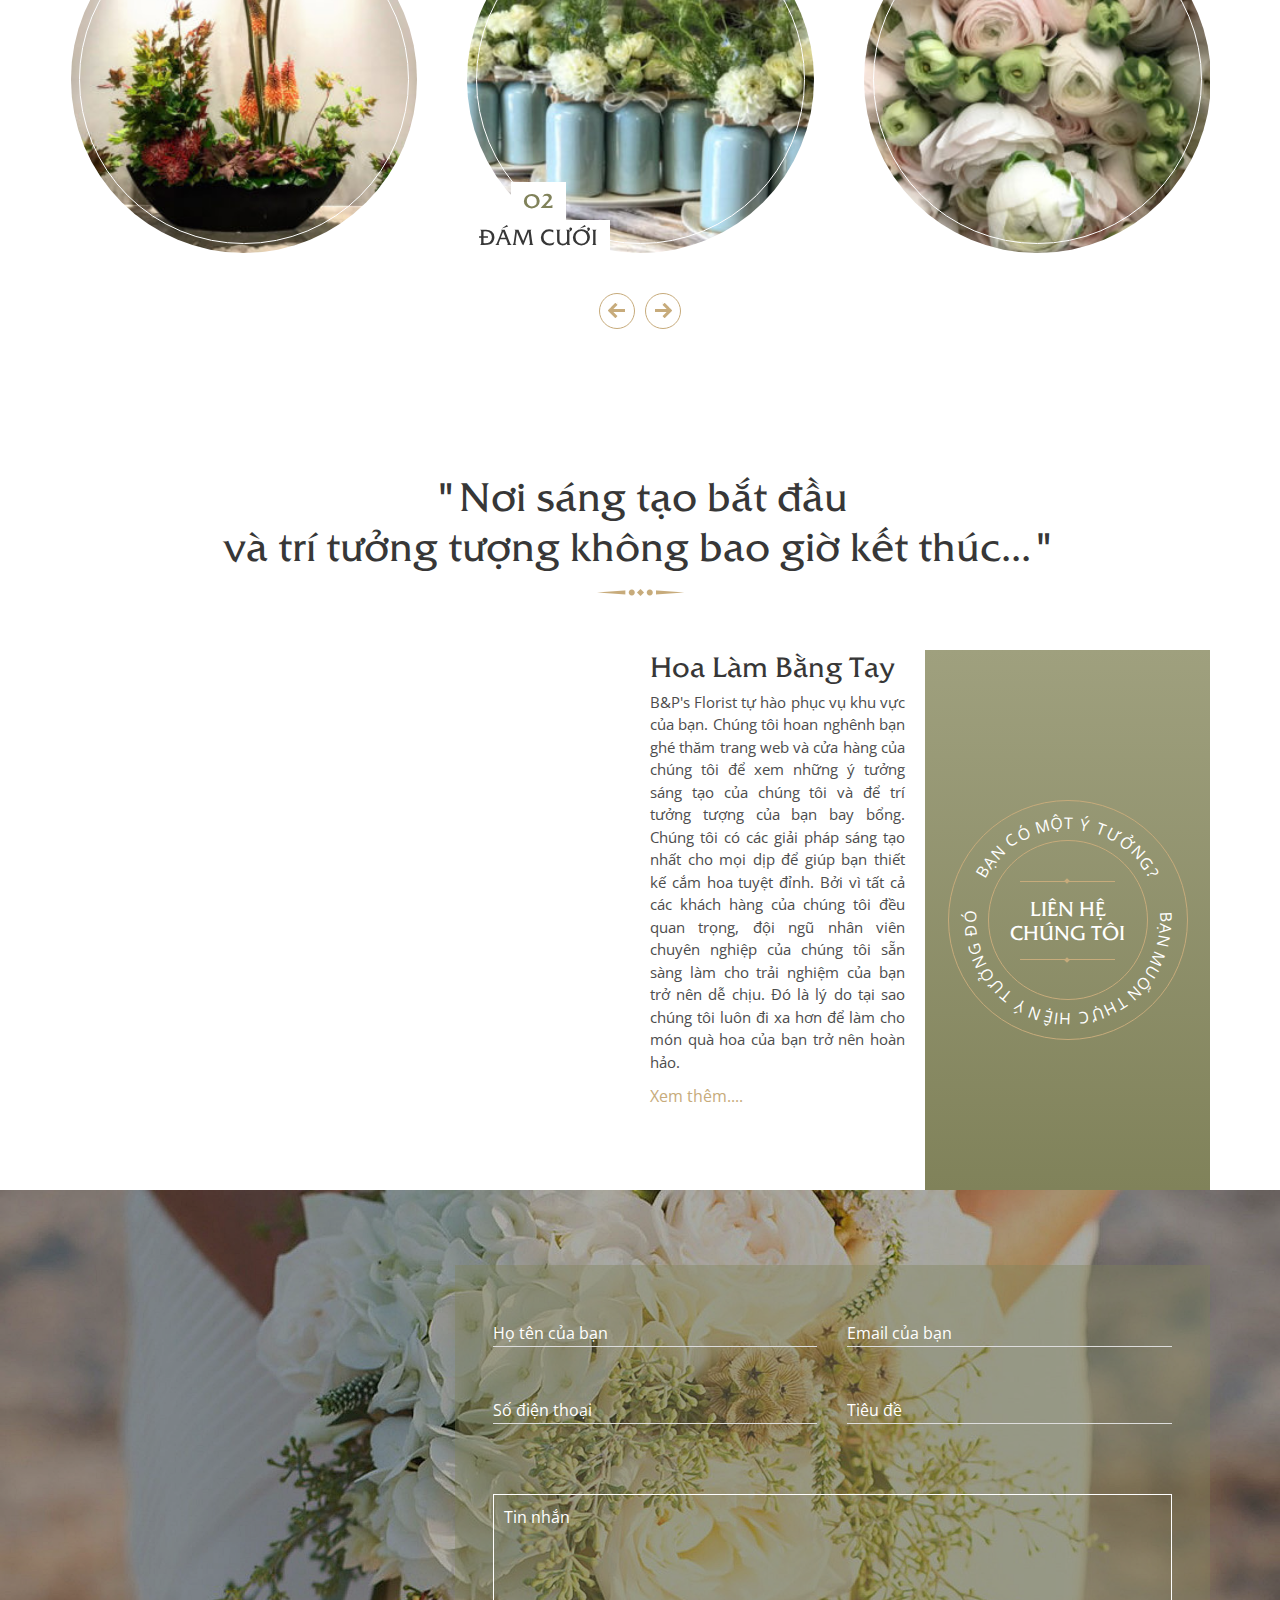
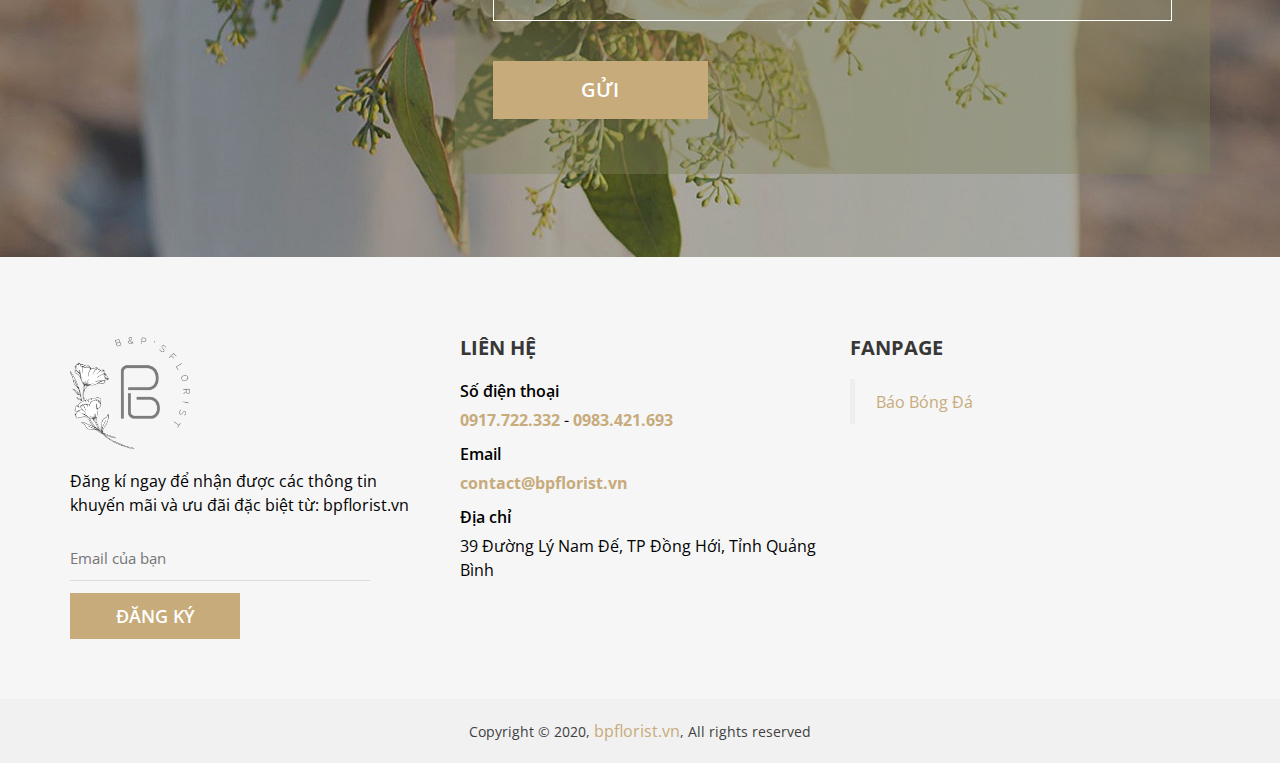
==== commit dbf9bee8: "commit file len" ====
--- a/index.html
+++ b/index.html
@@ -701,7 +701,7 @@
 <script src="assets/js/app.js"></script>
 
   <!-- Button trigger modal -->
-  <button type="button" class="btn btn-primary btn-lg" data-toggle="modal" data-target="#myModal"  >
+  <button type="button" class="btn btn-primary btn-lg" data-toggle="modal" data-target="#myModal" style="display: none;" >
     Demo popup
   </button>
 
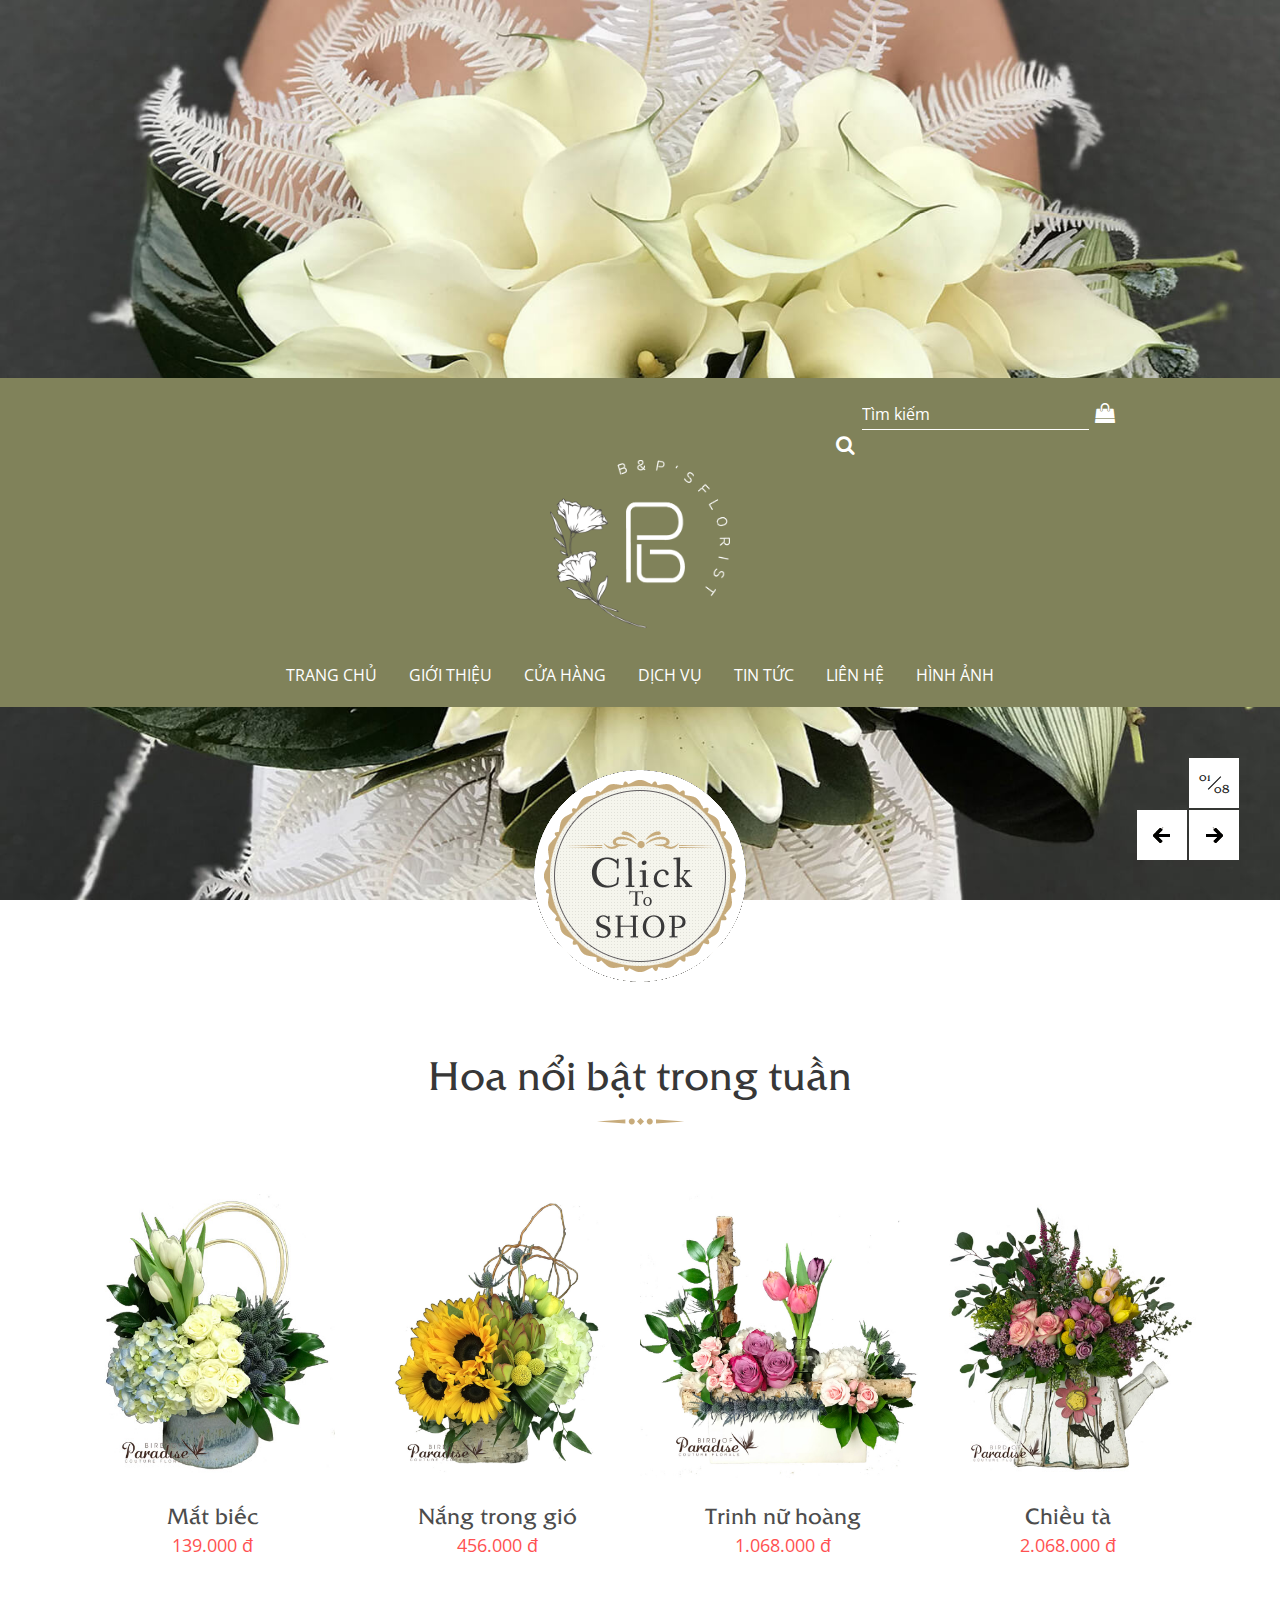
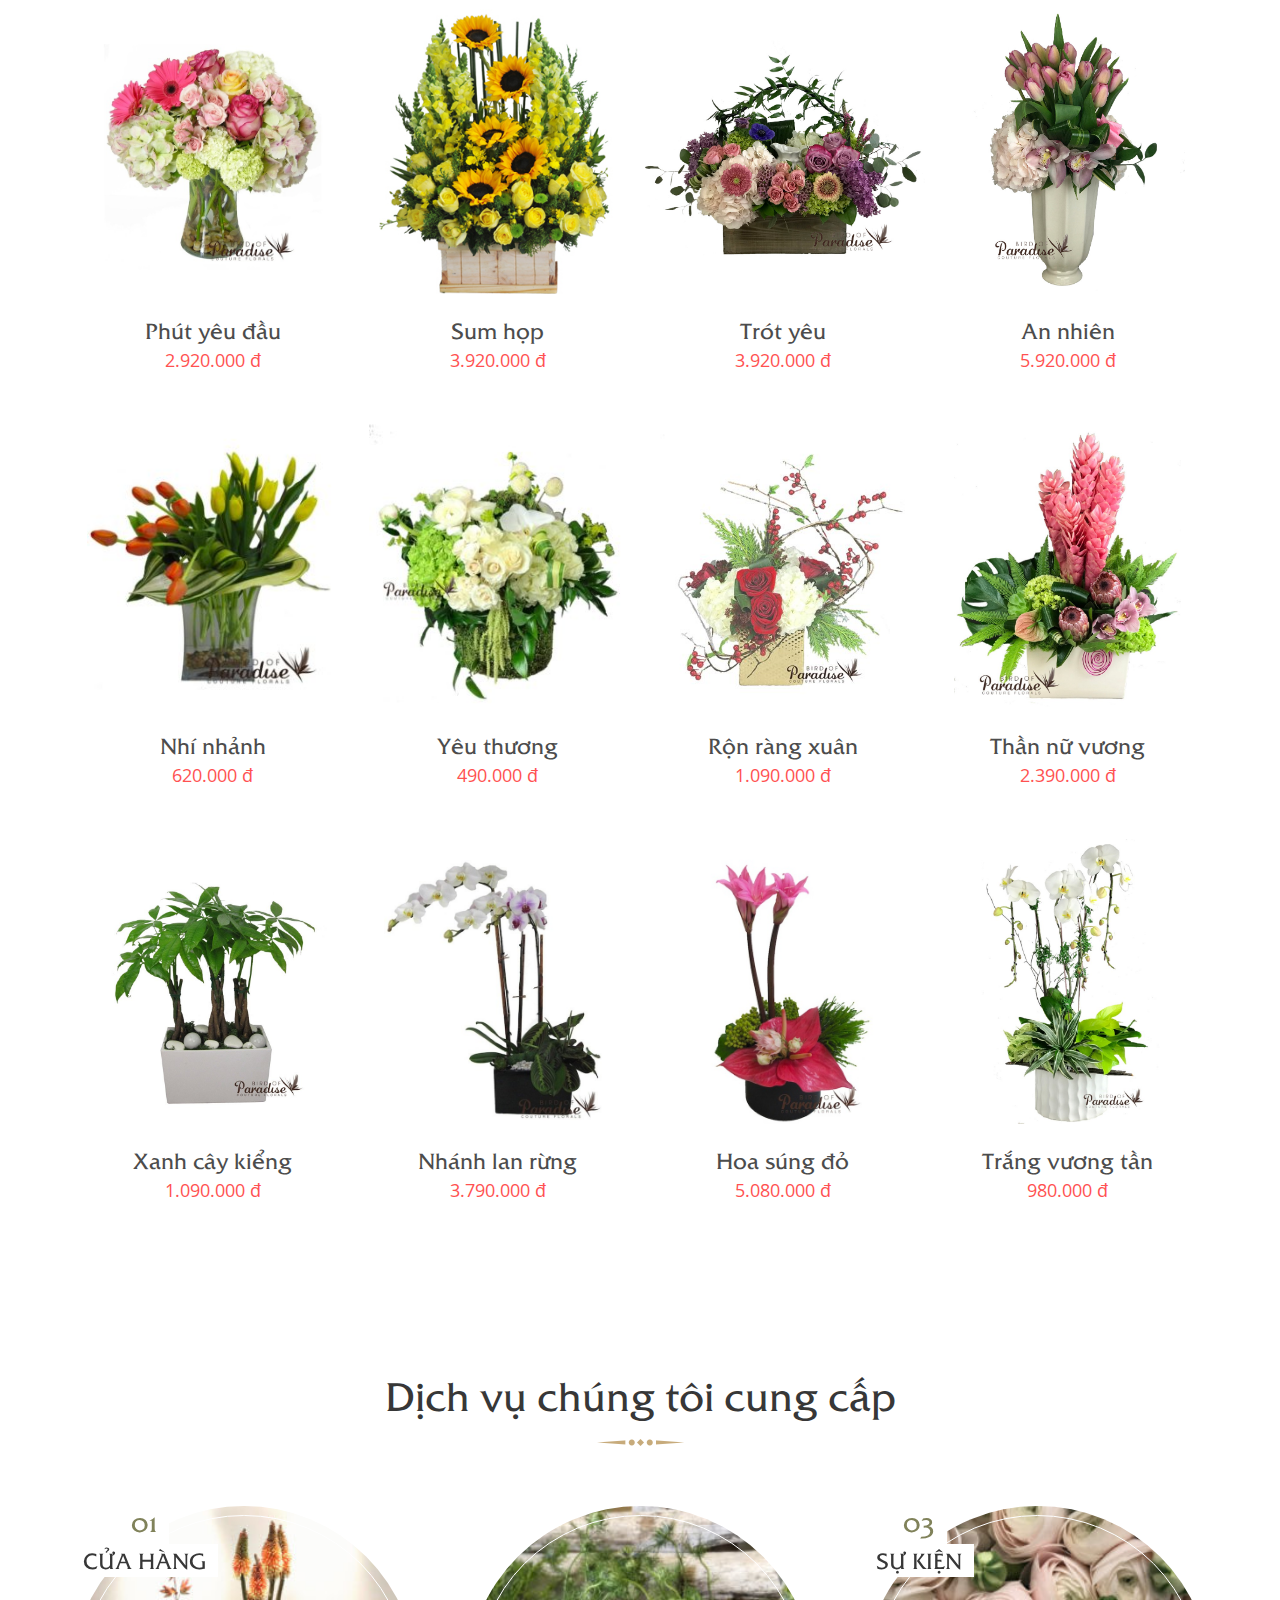
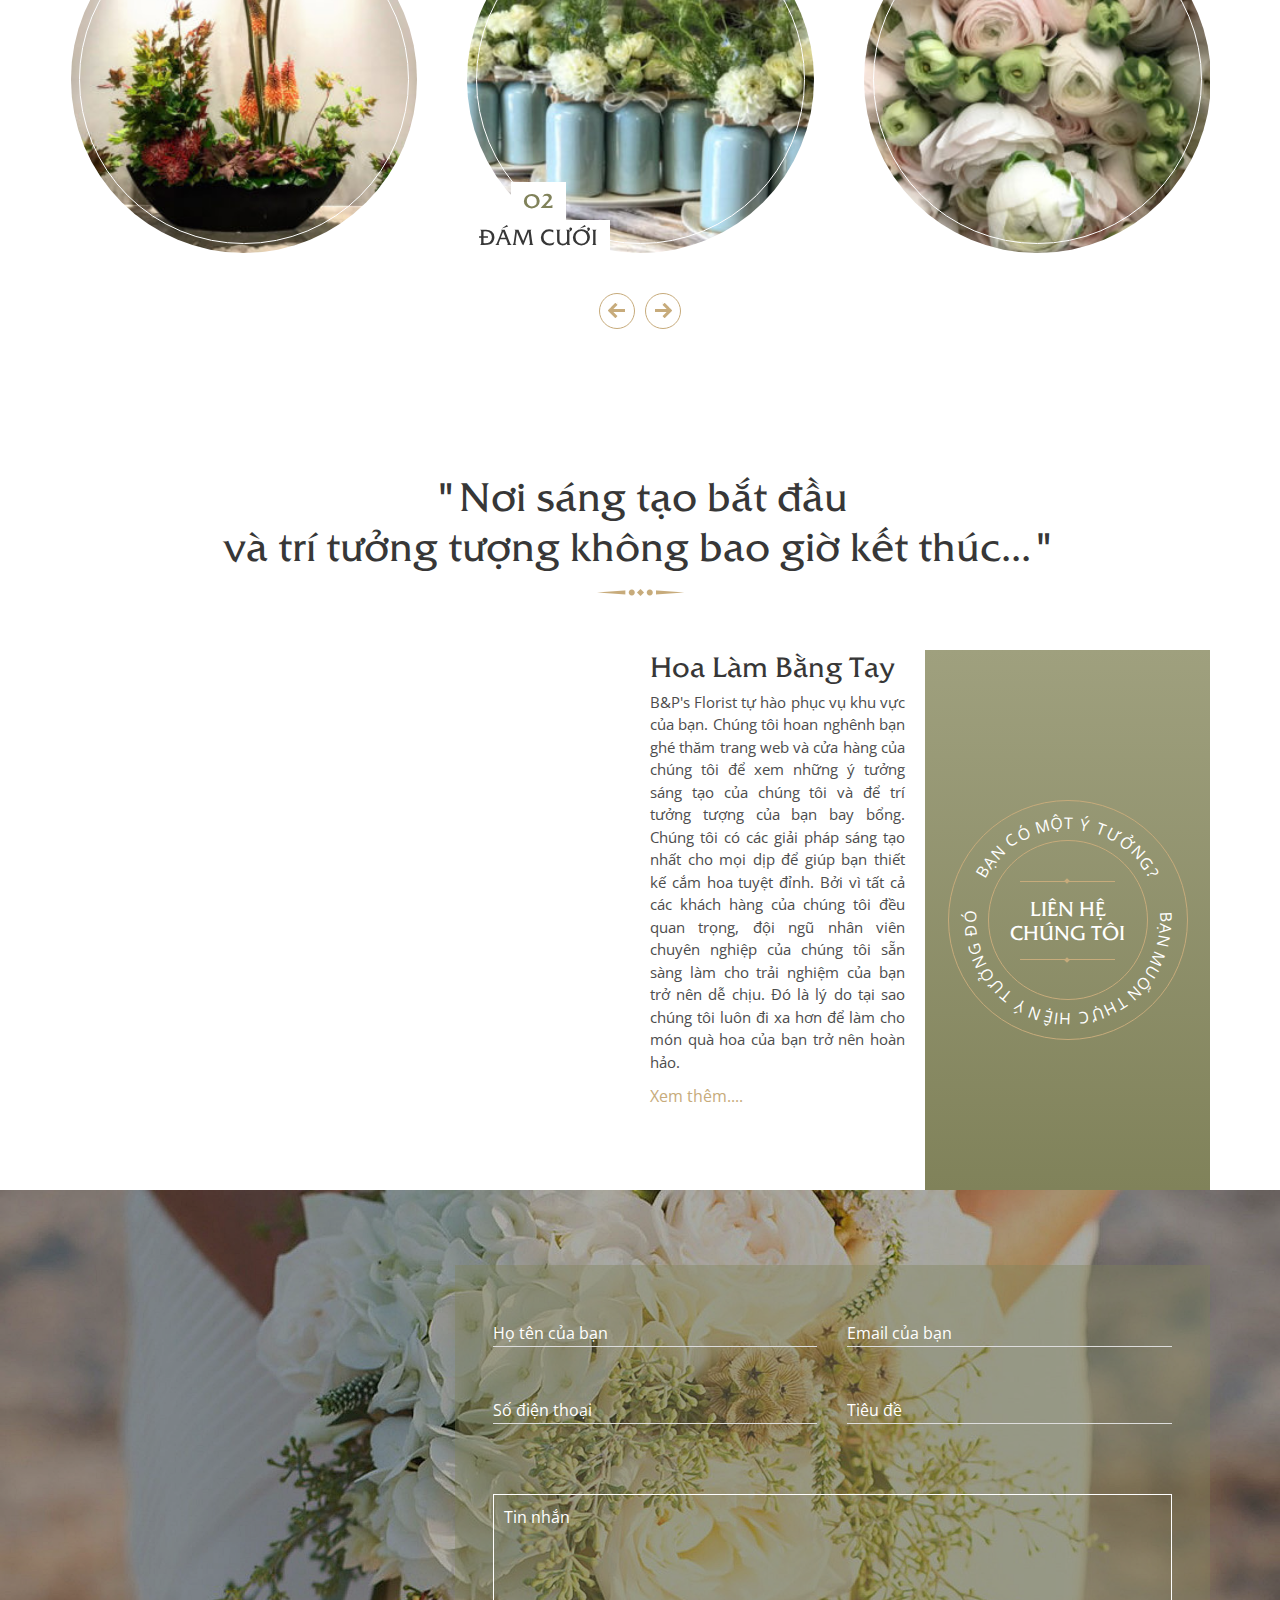
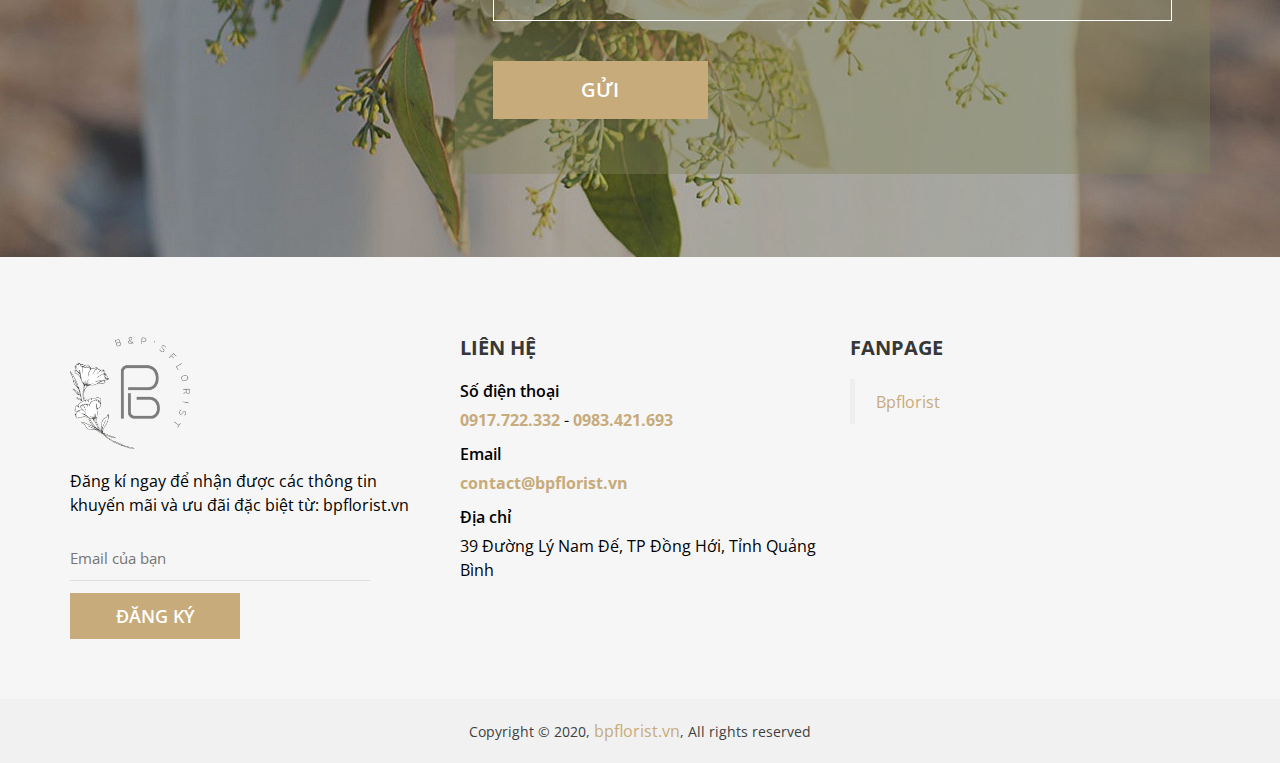
==== commit c9abdb2b: "commit file len" ====
--- a/index.html
+++ b/index.html
@@ -671,7 +671,7 @@
   				<div class="widget-footer footer-fanpage">
   					<h6 class="title-widget text-uppercase f-open-sans">Fanpage</h6>
   					<div class="box-main-fanpage">
-  						<div class="fb-page" data-href="https://www.facebook.com/BaoBongDa/" data-tabs="timeline" data-width="" data-height="300" data-small-header="true" data-adapt-container-width="true" data-hide-cover="false" data-show-facepile="true"><blockquote cite="https://www.facebook.com/BaoBongDa/" class="fb-xfbml-parse-ignore"><a href="https://www.facebook.com/BaoBongDa/">Báo Bóng Đá</a></blockquote></div>
+  						<div class="fb-page" data-href="https://www.facebook.com/Bnpflorist/" data-tabs="timeline" data-width="" data-height="300" data-small-header="true" data-adapt-container-width="true" data-hide-cover="false" data-show-facepile="true"><blockquote cite="https://www.facebook.com/Bnpflorist/" class="fb-xfbml-parse-ignore"><a href="https://www.facebook.com/Bnpflorist/">Bpflorist</a></blockquote></div>
   					</div>
   				</div>
   			</div>
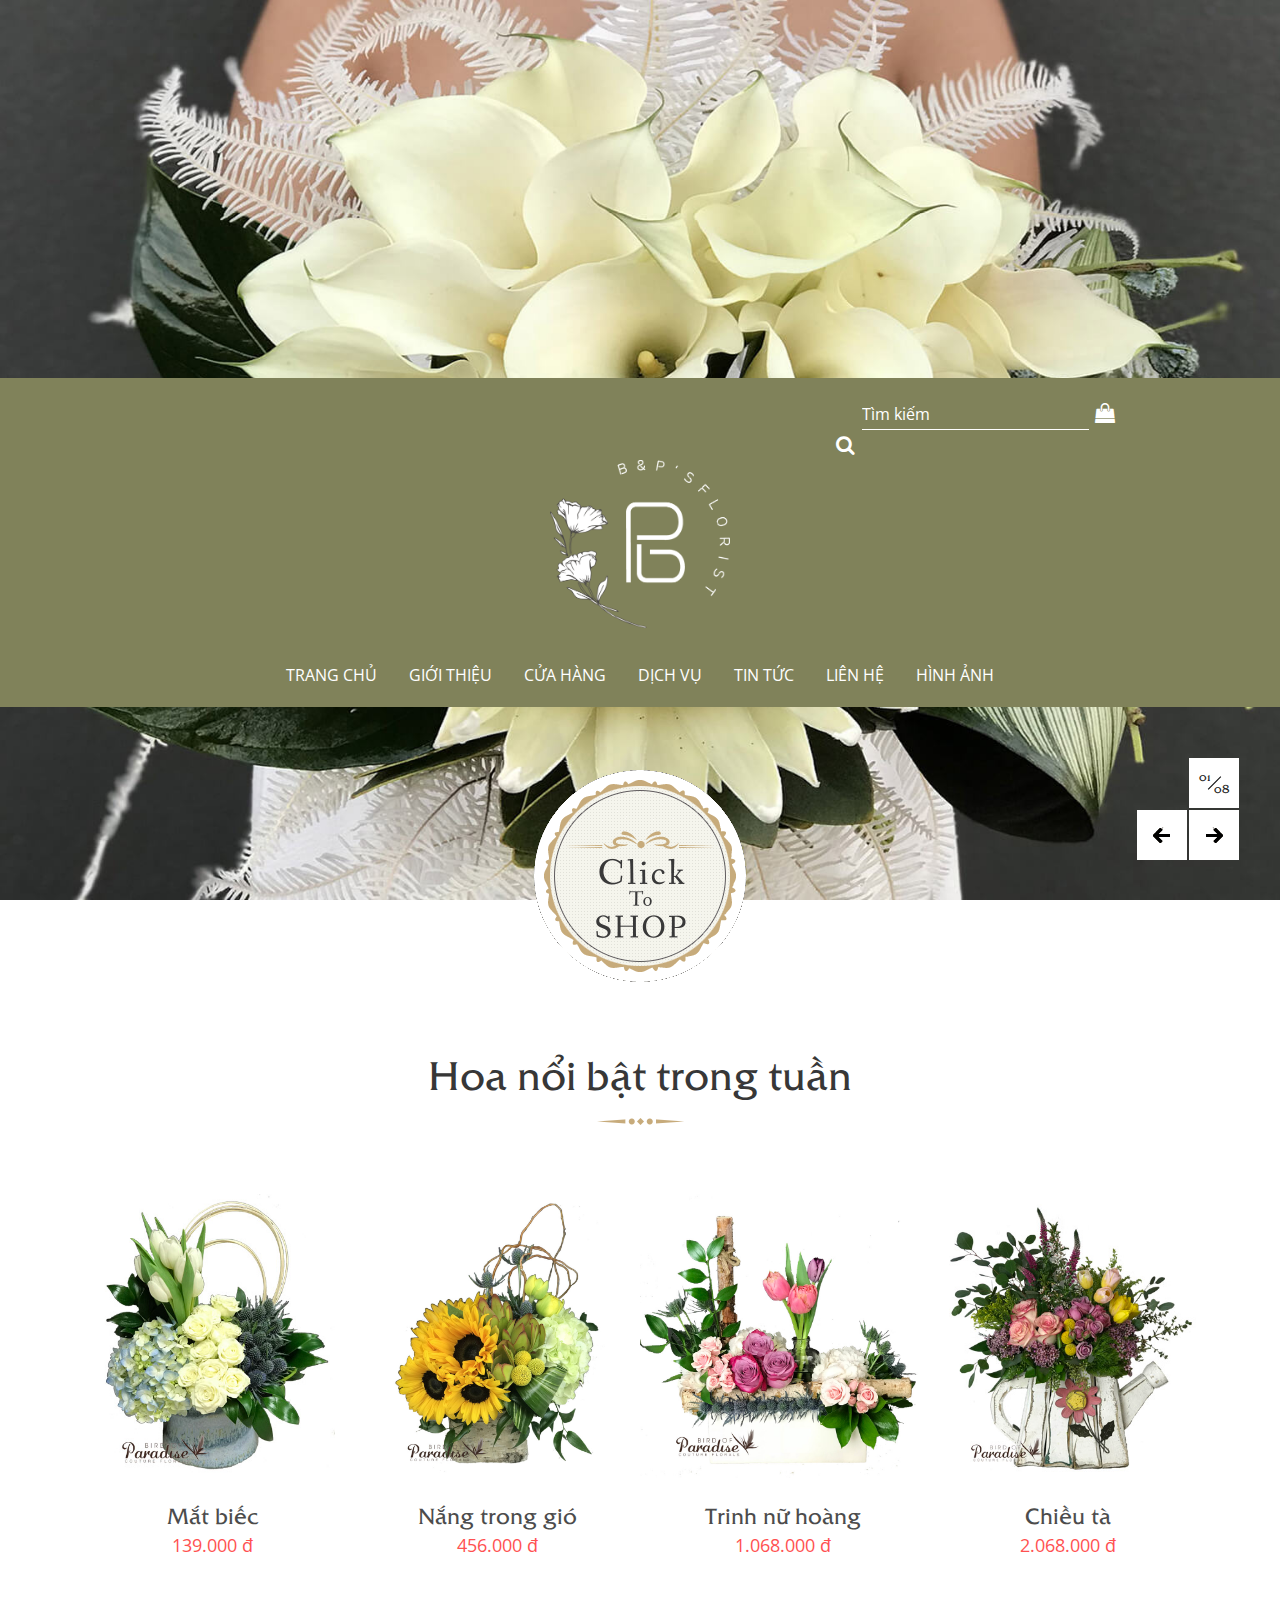
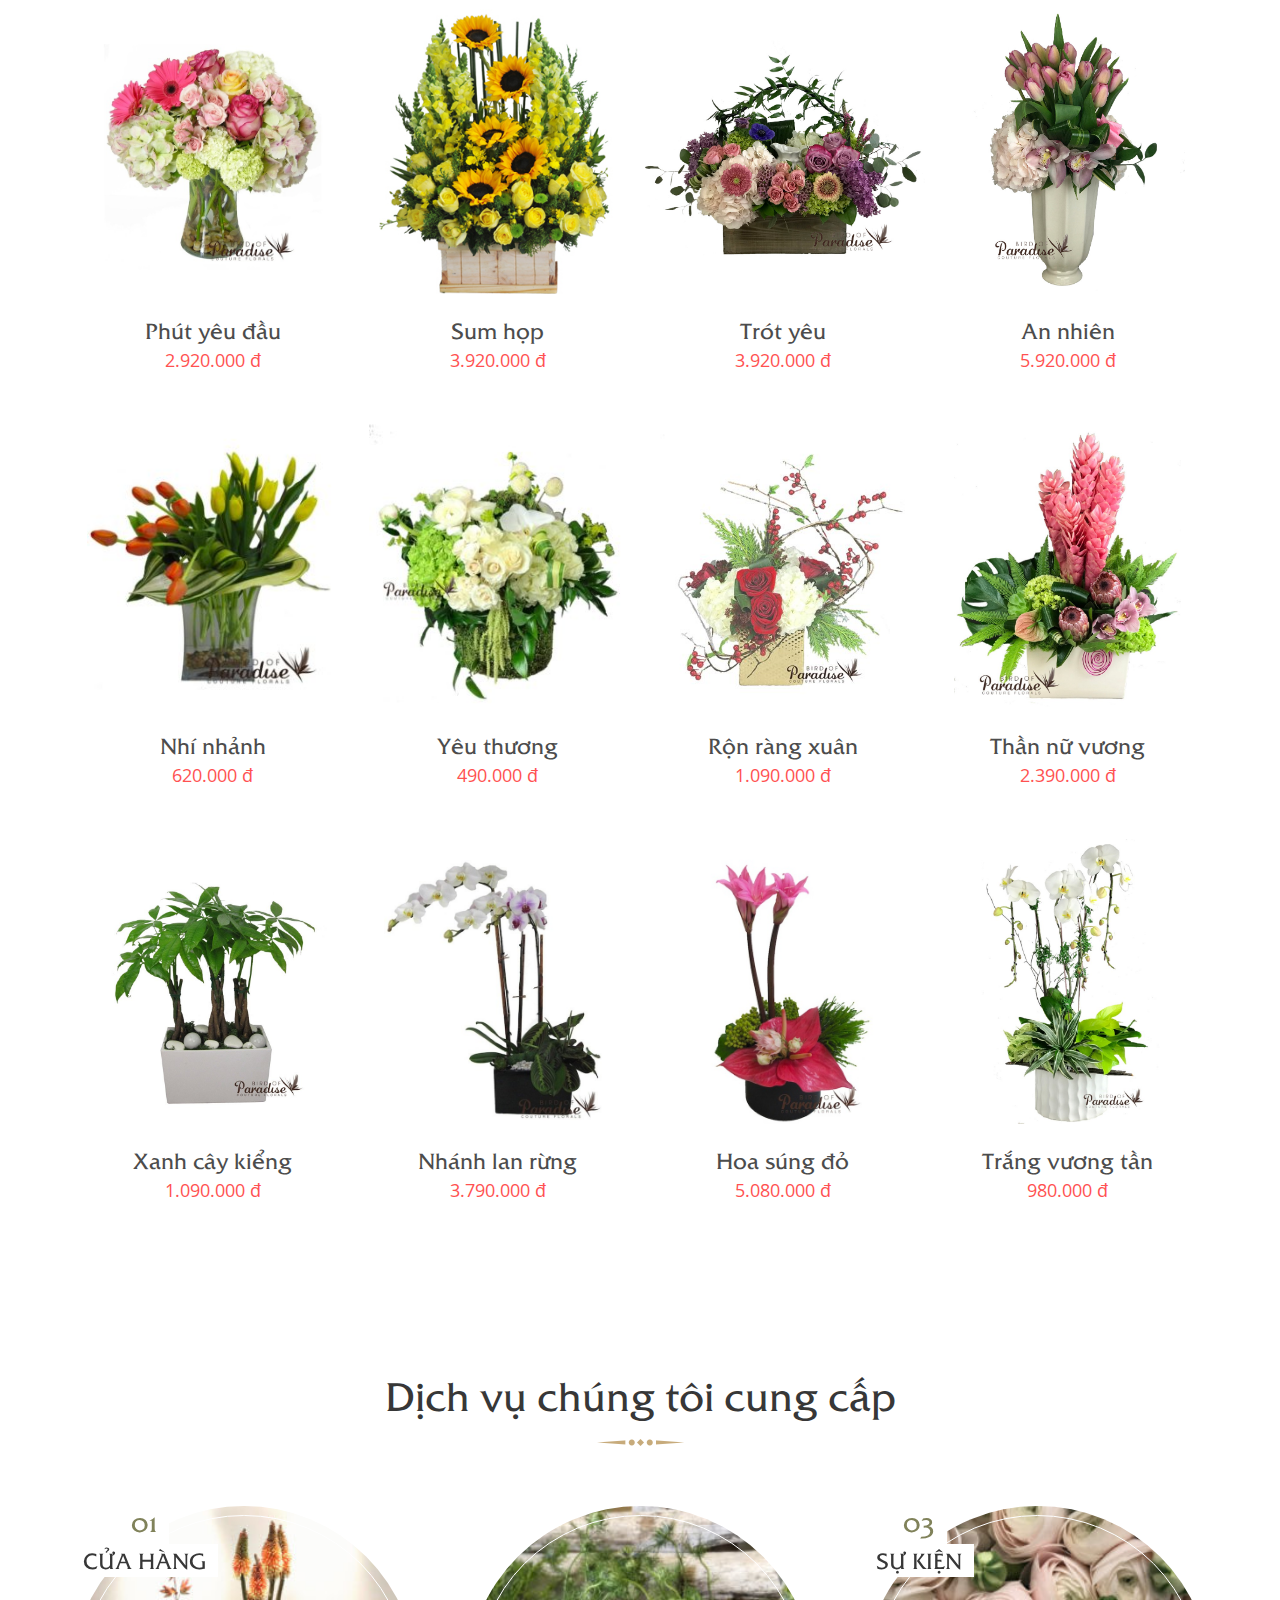
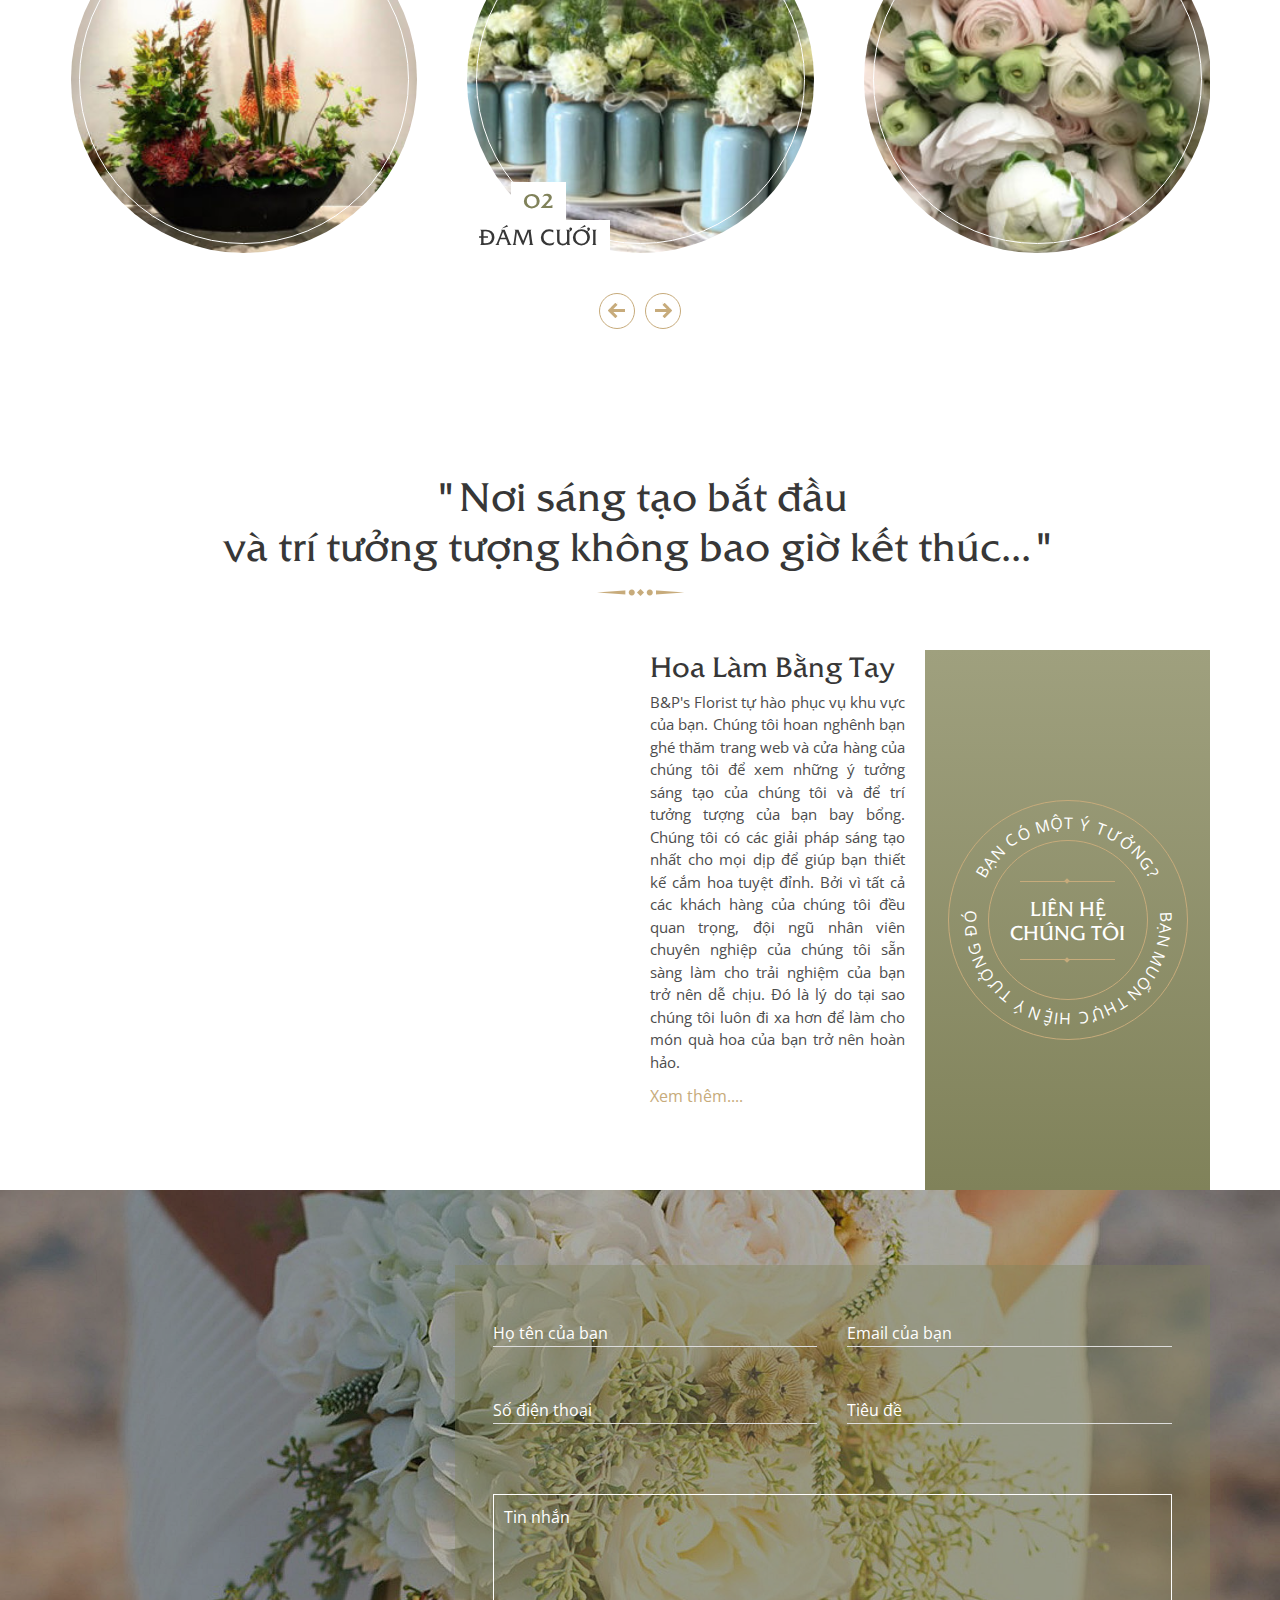
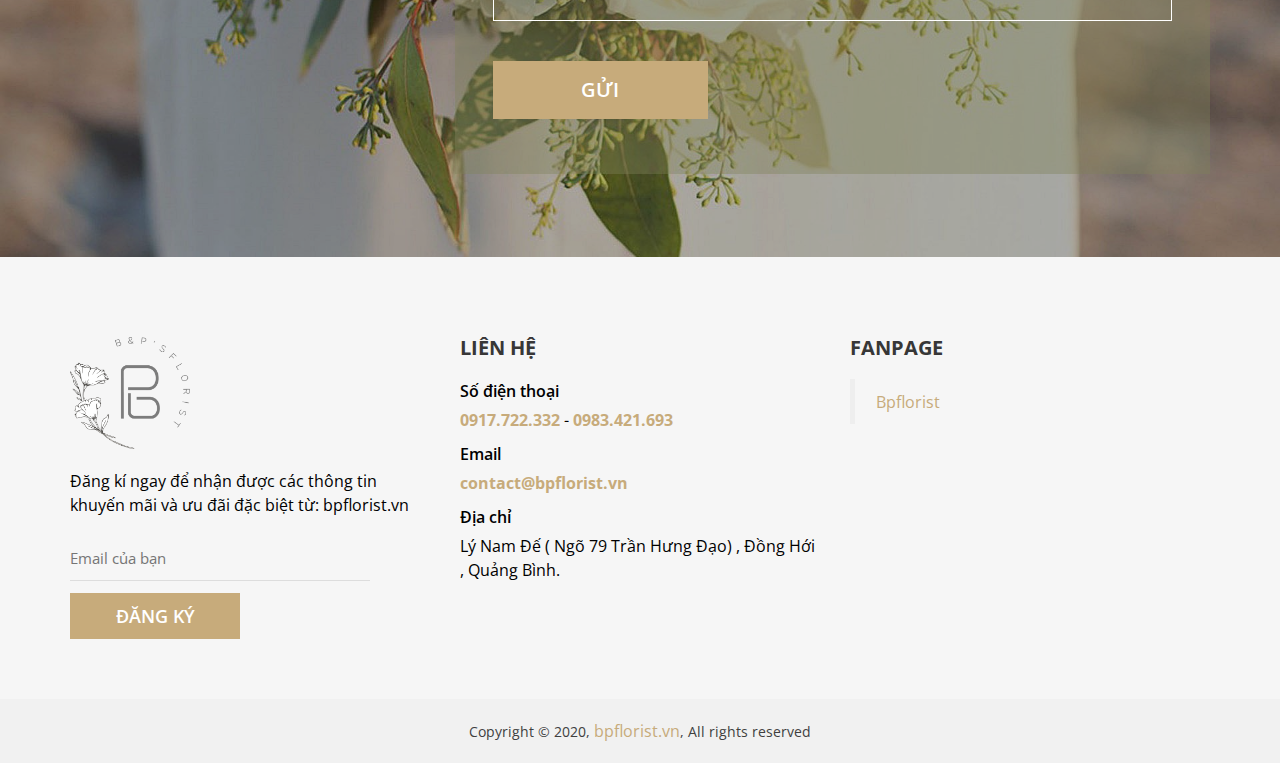
==== commit d19391b0: "commit file len" ====
--- a/index.html
+++ b/index.html
@@ -661,7 +661,7 @@
   						</li>
   						<li>
   							<label>Địa chỉ</label>
-  							<p href="#">39 Đường Lý Nam Đế, TP Đồng Hới, Tỉnh Quảng Bình</p>
+  							<p href="#">Lý Nam Đế ( Ngõ 79 Trần Hưng Đạo) , Đồng Hới , Quảng Bình.</p>
   						</li>
   					</ul>
   				</div>
